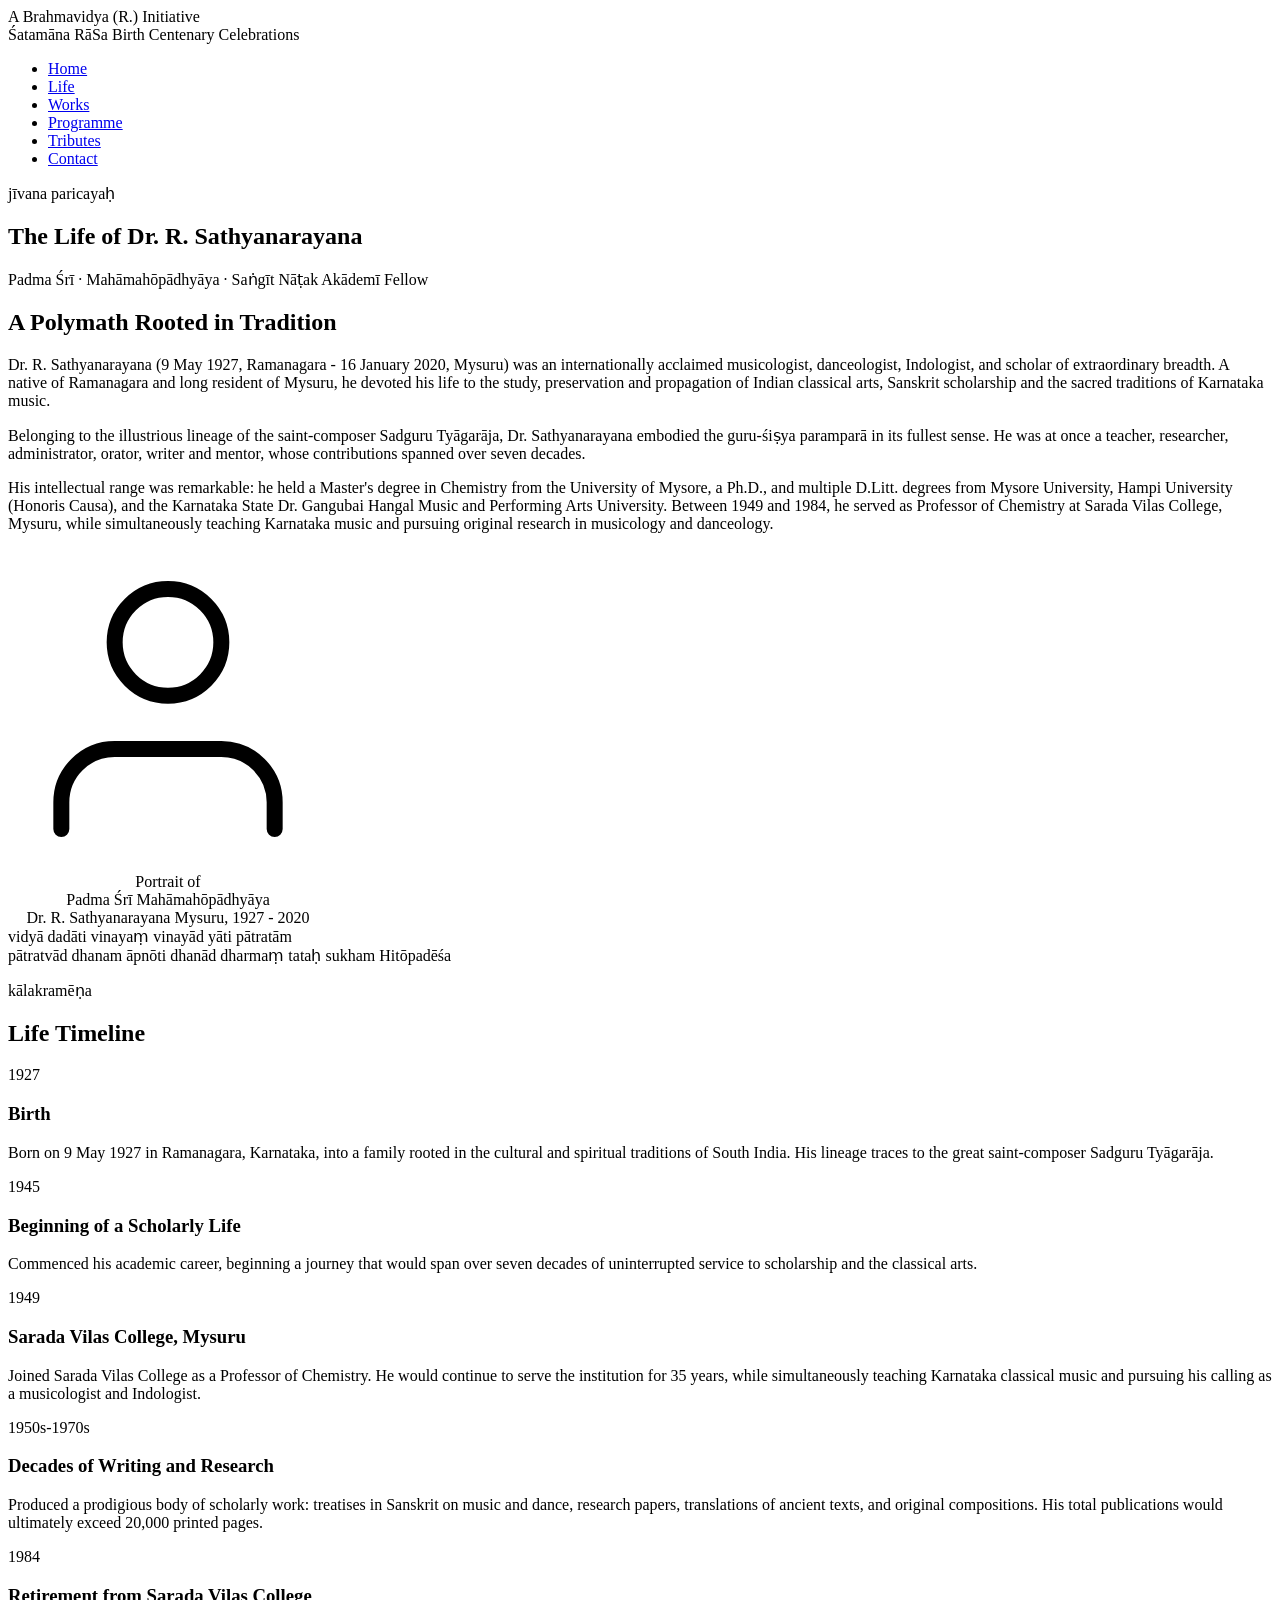
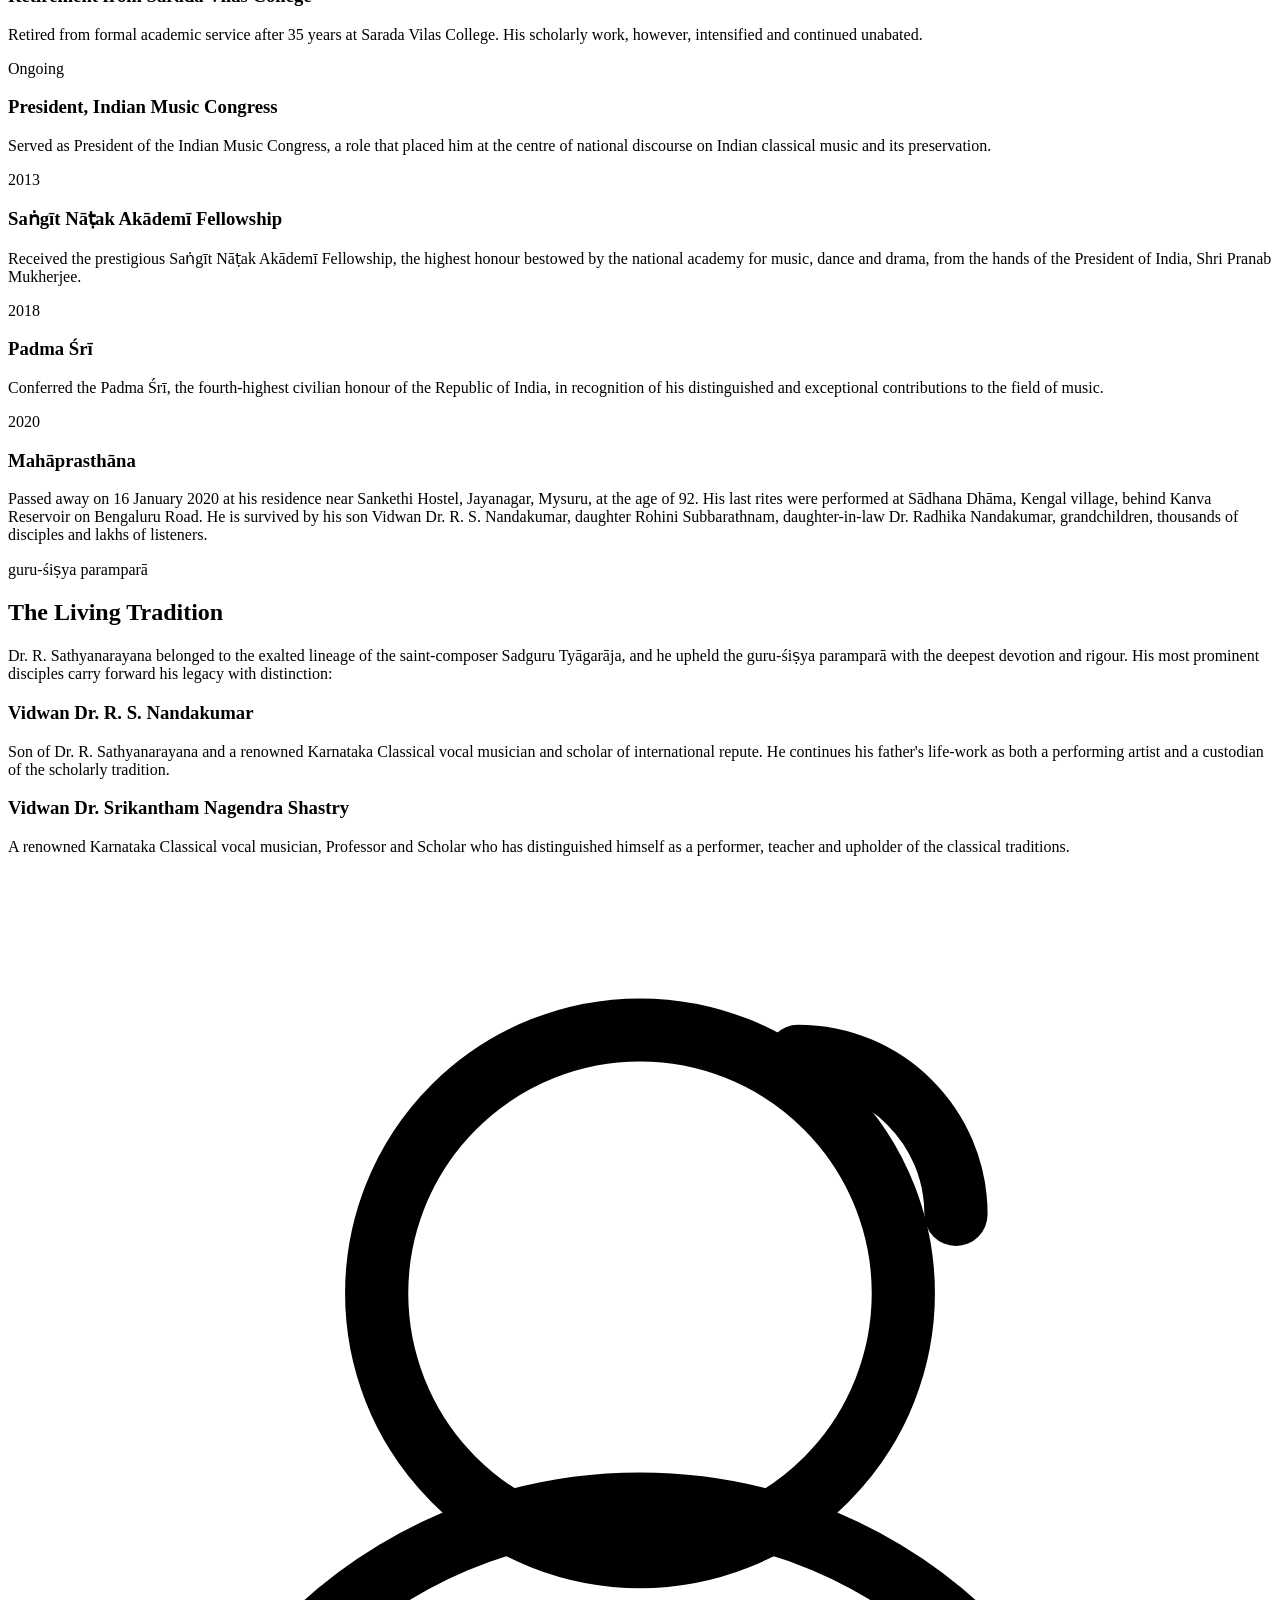
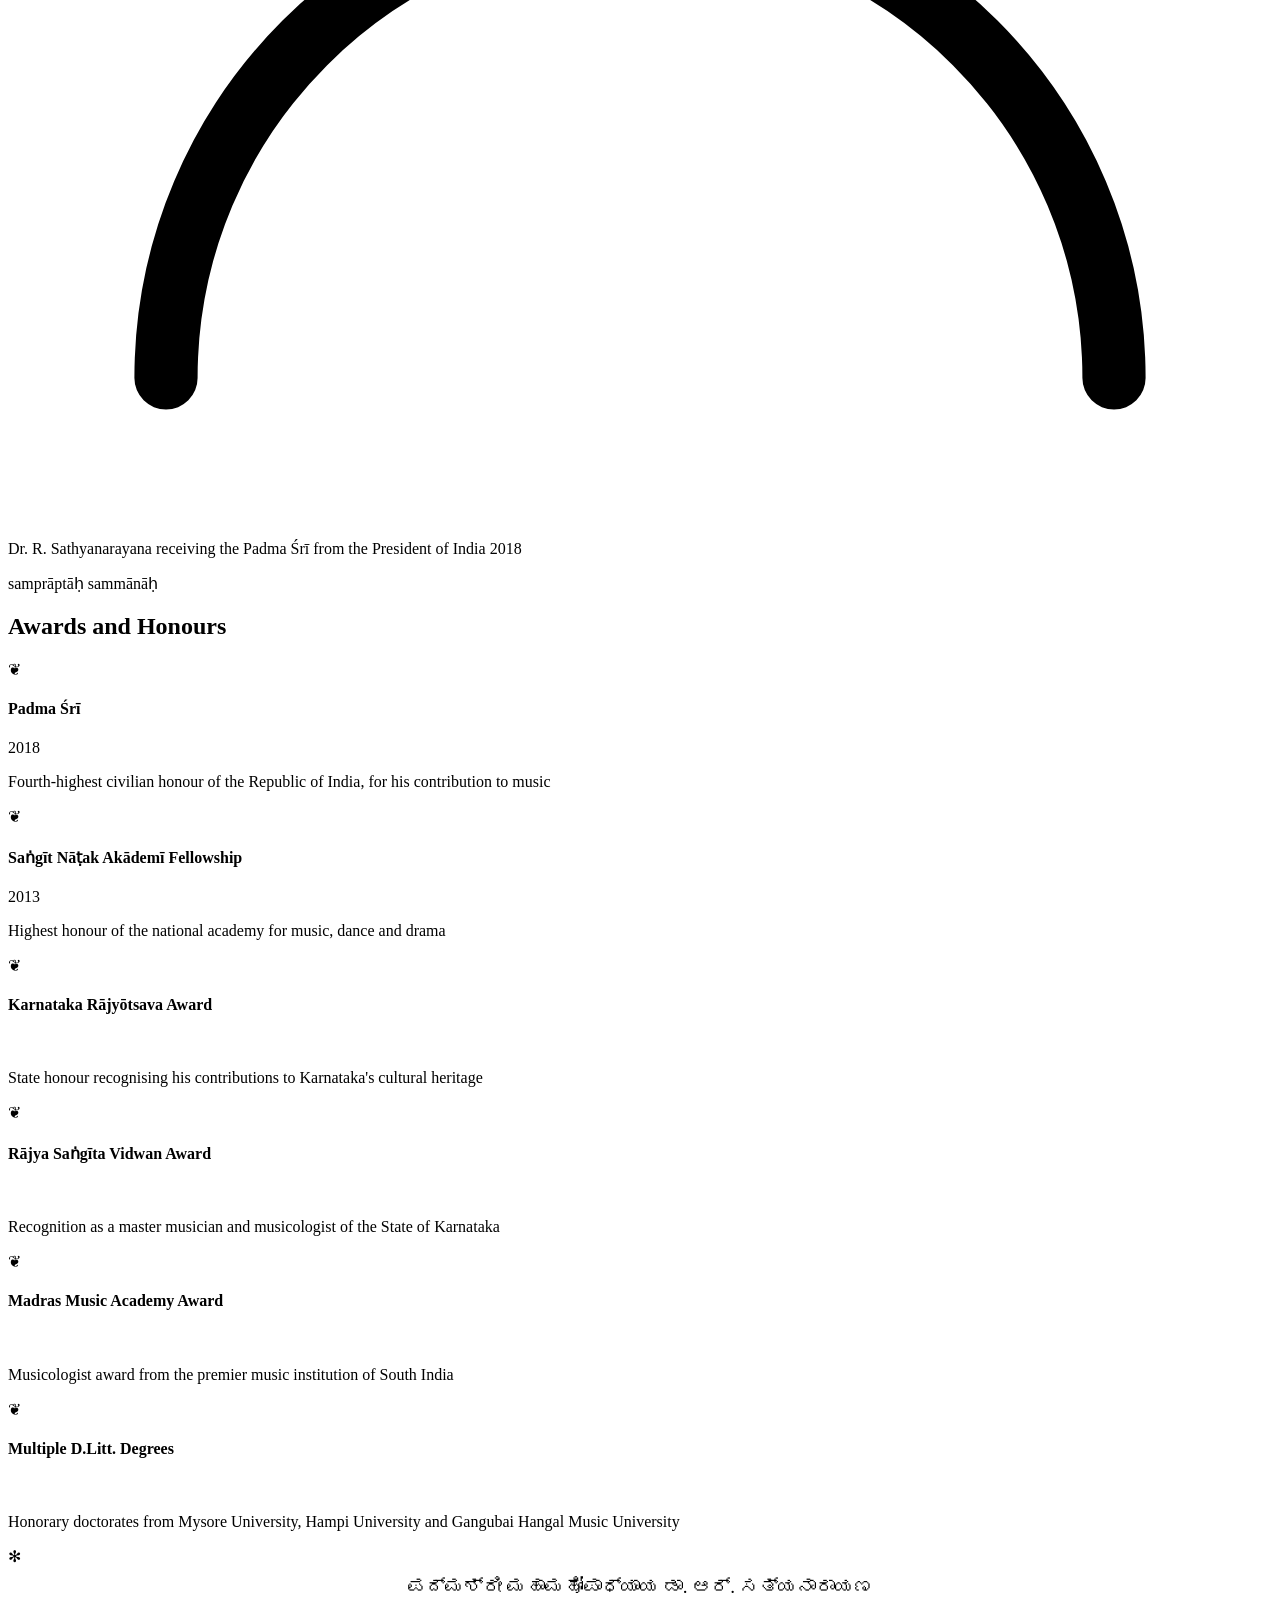
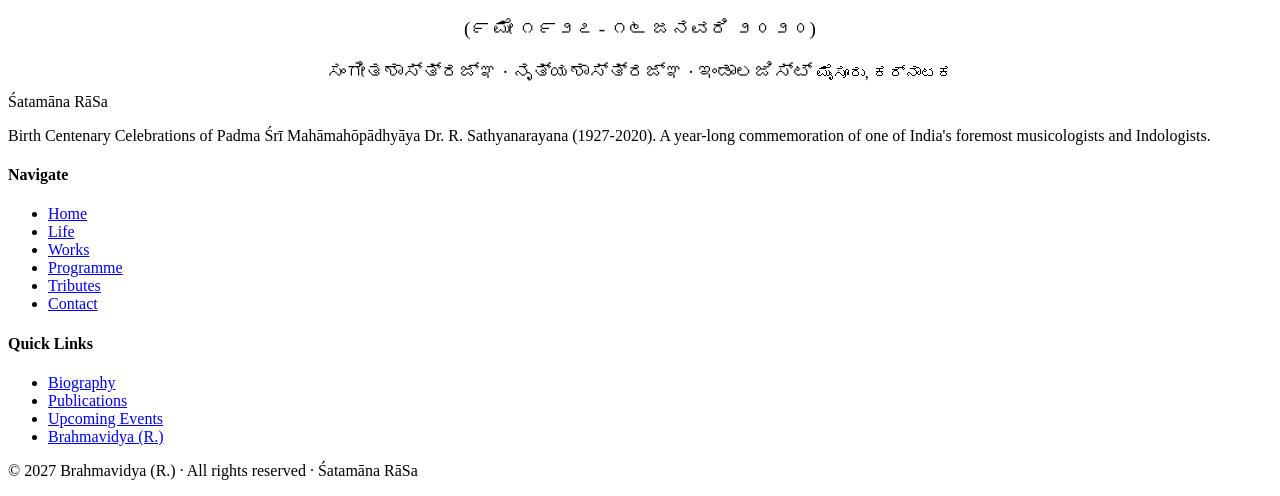
==== about.html @ c36ac57f "Add files via upload" ====
<!DOCTYPE html>
<html lang="en">
<head>
  <meta charset="UTF-8">
  <meta name="viewport" content="width=device-width, initial-scale=1.0">
  <title>Jīvana Paricaya | Life of Dr. R. Sathyanarayana | Śatamāna RāSa</title>
  <meta name="description" content="Biography of Padma Śrī Mahāmahōpādhyāya Dr. R. Sathyanarayana: musicologist, danceologist, Indologist and revered guru from Mysuru.">
  <link rel="stylesheet" href="css/style.css">
  <link rel="icon" href="data:image/svg+xml,<svg xmlns='http://www.w3.org/2000/svg' viewBox='0 0 100 100'><text y='.9em' font-size='90'>🪔</text></svg>">
</head>
<body>

  <!-- Top Bar -->
  <div class="top-bar">
    A Brahmavidya (R.) Initiative
  </div>

  <!-- Navigation -->
  <nav>
    <div class="nav-container">
      <div class="nav-logo">
        <span class="title">Śatamāna RāSa</span>
        <span class="subtitle">Birth Centenary Celebrations</span>
      </div>
      <div class="hamburger" id="hamburger" aria-label="Toggle menu" role="button" tabindex="0">
        <span></span>
        <span></span>
        <span></span>
      </div>
      <ul class="nav-links" id="navLinks">
        <li><a href="index.html">Home</a></li>
        <li><a href="about.html" class="active">Life</a></li>
        <li><a href="works.html">Works</a></li>
        <li><a href="events.html">Programme</a></li>
        <li><a href="tributes.html">Tributes</a></li>
        <li><a href="contact.html">Contact</a></li>
      </ul>
    </div>
  </nav>

  <main>
    <!-- Page Hero -->
    <section class="page-hero">
      <p class="sanskrit-title">jīvana paricayaḥ</p>
      <h1>The Life of Dr. R. Sathyanarayana</h1>
      <p class="page-subtitle">
        Padma Śrī &middot; Mahāmahōpādhyāya &middot; Saṅgīt Nāṭak Akādemī Fellow
      </p>
    </section>

    <!-- Bio Introduction -->
    <section class="container-narrow">
      <div class="intro-grid" style="align-items: start;">
        <div class="reveal">
          <h2>A Polymath Rooted in Tradition</h2>
          <p>
            Dr. R. Sathyanarayana (9 May 1927, Ramanagara - 16 January 2020, Mysuru)
            was an internationally acclaimed musicologist, danceologist, Indologist,
            and scholar of extraordinary breadth. A native of Ramanagara and long
            resident of Mysuru, he devoted his life to the study, preservation and
            propagation of Indian classical arts, Sanskrit scholarship and the
            sacred traditions of Karnataka music.
          </p>
          <p>
            Belonging to the illustrious lineage of the saint-composer Sadguru
            Tyāgarāja, Dr. Sathyanarayana embodied the guru-śiṣya paramparā
            in its fullest sense. He was at once a teacher, researcher,
            administrator, orator, writer and mentor, whose contributions spanned
            over seven decades.
          </p>
          <p>
            His intellectual range was remarkable: he held a Master's degree in
            Chemistry from the University of Mysore, a Ph.D., and multiple D.Litt.
            degrees from Mysore University, Hampi University (Honoris Causa), and
            the Karnataka State Dr. Gangubai Hangal Music and Performing Arts
            University. Between 1949 and 1984, he served as Professor of Chemistry
            at Sarada Vilas College, Mysuru, while simultaneously teaching Karnataka
            music and pursuing original research in musicology and danceology.
          </p>
        </div>
        <div class="reveal" style="text-align: center;">
          <div class="img-placeholder img-placeholder--portrait" style="max-width: 320px;">
            <svg viewBox="0 0 24 24" fill="none" stroke="currentColor" stroke-width="1.2" stroke-linecap="round" stroke-linejoin="round" style="color: var(--color-ochre);">
              <path d="M20 21v-2a4 4 0 0 0-4-4H8a4 4 0 0 0-4 4v2"/>
              <circle cx="12" cy="7" r="4"/>
            </svg>
            <span class="ph-label">Portrait of<br>Padma Śrī Mahāmahōpādhyāya<br>Dr. R. Sathyanarayana</span>
            <span class="ph-sub">Mysuru, 1927 - 2020</span>
          </div>
        </div>
      </div>
    </section>

    <!-- Shloka -->
    <div class="container-narrow">
      <div class="shloka-box reveal">
        vidyā dadāti vinayaṃ vinayād yāti pātratām<br>
        pātratvād dhanam āpnōti dhanād dharmaṃ tataḥ sukham
        <span class="attribution">Hitōpadēśa</span>
      </div>
    </div>

    <!-- Timeline -->
    <section class="container-narrow">
      <div class="section-header reveal">
        <p class="section-sanskrit">kālakramēṇa</p>
        <h2>Life Timeline</h2>
      </div>

      <div class="timeline">
        <div class="timeline-item reveal">
          <div class="year">1927</div>
          <h3>Birth</h3>
          <p>
            Born on 9 May 1927 in Ramanagara, Karnataka, into a family rooted in
            the cultural and spiritual traditions of South India. His lineage traces
            to the great saint-composer Sadguru Tyāgarāja.
          </p>
        </div>

        <div class="timeline-item reveal">
          <div class="year">1945</div>
          <h3>Beginning of a Scholarly Life</h3>
          <p>
            Commenced his academic career, beginning a journey that would span
            over seven decades of uninterrupted service to scholarship and the
            classical arts.
          </p>
        </div>

        <div class="timeline-item reveal">
          <div class="year">1949</div>
          <h3>Sarada Vilas College, Mysuru</h3>
          <p>
            Joined Sarada Vilas College as a Professor of Chemistry. He would
            continue to serve the institution for 35 years, while simultaneously
            teaching Karnataka classical music and pursuing his calling as a
            musicologist and Indologist.
          </p>
        </div>

        <div class="timeline-item reveal">
          <div class="year">1950s-1970s</div>
          <h3>Decades of Writing and Research</h3>
          <p>
            Produced a prodigious body of scholarly work: treatises in Sanskrit
            on music and dance, research papers, translations of ancient texts,
            and original compositions. His total publications would ultimately
            exceed 20,000 printed pages.
          </p>
        </div>

        <div class="timeline-item reveal">
          <div class="year">1984</div>
          <h3>Retirement from Sarada Vilas College</h3>
          <p>
            Retired from formal academic service after 35 years at Sarada Vilas
            College. His scholarly work, however, intensified and continued
            unabated.
          </p>
        </div>

        <div class="timeline-item reveal">
          <div class="year">Ongoing</div>
          <h3>President, Indian Music Congress</h3>
          <p>
            Served as President of the Indian Music Congress, a role that placed
            him at the centre of national discourse on Indian classical music and
            its preservation.
          </p>
        </div>

        <div class="timeline-item reveal">
          <div class="year">2013</div>
          <h3>Saṅgīt Nāṭak Akādemī Fellowship</h3>
          <p>
            Received the prestigious Saṅgīt Nāṭak Akādemī Fellowship, the highest
            honour bestowed by the national academy for music, dance and drama,
            from the hands of the President of India, Shri Pranab Mukherjee.
          </p>
        </div>

        <div class="timeline-item reveal">
          <div class="year">2018</div>
          <h3>Padma Śrī</h3>
          <p>
            Conferred the Padma Śrī, the fourth-highest civilian honour of the
            Republic of India, in recognition of his distinguished and exceptional
            contributions to the field of music.
          </p>
        </div>

        <div class="timeline-item reveal">
          <div class="year">2020</div>
          <h3>Mahāprasthāna</h3>
          <p>
            Passed away on 16 January 2020 at his residence near Sankethi Hostel,
            Jayanagar, Mysuru, at the age of 92. His last rites were performed at
            Sādhana Dhāma, Kengal village, behind Kanva Reservoir on Bengaluru Road.
            He is survived by his son Vidwan Dr. R. S. Nandakumar, daughter
            Rohini Subbarathnam, daughter-in-law Dr. Radhika Nandakumar, grandchildren,
            thousands of disciples and lakhs of listeners.
          </p>
        </div>
      </div>
    </section>

    <!-- Lineage & Guru-Shishya -->
    <section class="intro-section">
      <div class="container-narrow">
        <div class="section-header reveal">
          <p class="section-sanskrit">guru-śiṣya paramparā</p>
          <h2>The Living Tradition</h2>
        </div>
        <div class="reveal">
          <p>
            Dr. R. Sathyanarayana belonged to the exalted lineage of the
            saint-composer Sadguru Tyāgarāja, and he upheld the guru-śiṣya
            paramparā with the deepest devotion and rigour. His most prominent
            disciples carry forward his legacy with distinction:
          </p>
          <div class="info-columns" style="margin-top: var(--space-lg);">
            <div class="info-box">
              <h3>Vidwan Dr. R. S. Nandakumar</h3>
              <p style="text-align: left;">
                Son of Dr. R. Sathyanarayana and a renowned Karnataka Classical
                vocal musician and scholar of international repute. He continues
                his father's life-work as both a performing artist and a custodian
                of the scholarly tradition.
              </p>
            </div>
            <div class="info-box">
              <h3>Vidwan Dr. Srikantham Nagendra Shastry</h3>
              <p style="text-align: left;">
                A renowned Karnataka Classical vocal musician, Professor and Scholar
                who has distinguished himself as a performer, teacher and upholder
                of the classical traditions.
              </p>
            </div>
          </div>
        </div>
      </div>
    </section>

    <!-- Awards & Honours -->
    <section class="container">
      <div class="reveal" style="margin-bottom: var(--space-xl);">
        <div class="img-placeholder img-placeholder--wide">
          <svg viewBox="0 0 24 24" fill="none" stroke="currentColor" stroke-width="1.2" stroke-linecap="round" stroke-linejoin="round" style="color: var(--color-ochre);">
            <circle cx="12" cy="8" r="5"/>
            <path d="M3 21c0-4.97 4.03-9 9-9s9 4.03 9 9"/>
            <path d="M15 3.5c1.66 0 3 1.34 3 3"/>
          </svg>
          <span class="ph-label">Dr. R. Sathyanarayana receiving the Padma Śrī from the President of India</span>
          <span class="ph-sub">2018</span>
        </div>
      </div>
      <div class="section-header reveal">
        <p class="section-sanskrit">samprāptāḥ sammānāḥ</p>
        <h2>Awards and Honours</h2>
      </div>
      <div class="awards-grid">
        <div class="award-card reveal">
          <div class="award-icon">&#10086;</div>
          <h4>Padma Śrī</h4>
          <div class="award-year">2018</div>
          <p>Fourth-highest civilian honour of the Republic of India, for his contribution to music</p>
        </div>
        <div class="award-card reveal">
          <div class="award-icon">&#10086;</div>
          <h4>Saṅgīt Nāṭak Akādemī Fellowship</h4>
          <div class="award-year">2013</div>
          <p>Highest honour of the national academy for music, dance and drama</p>
        </div>
        <div class="award-card reveal">
          <div class="award-icon">&#10086;</div>
          <h4>Karnataka Rājyōtsava Award</h4>
          <div class="award-year">&nbsp;</div>
          <p>State honour recognising his contributions to Karnataka's cultural heritage</p>
        </div>
        <div class="award-card reveal">
          <div class="award-icon">&#10086;</div>
          <h4>Rājya Saṅgīta Vidwan Award</h4>
          <div class="award-year">&nbsp;</div>
          <p>Recognition as a master musician and musicologist of the State of Karnataka</p>
        </div>
        <div class="award-card reveal">
          <div class="award-icon">&#10086;</div>
          <h4>Madras Music Academy Award</h4>
          <div class="award-year">&nbsp;</div>
          <p>Musicologist award from the premier music institution of South India</p>
        </div>
        <div class="award-card reveal">
          <div class="award-icon">&#10086;</div>
          <h4>Multiple D.Litt. Degrees</h4>
          <div class="award-year">&nbsp;</div>
          <p>Honorary doctorates from Mysore University, Hampi University and Gangubai Hangal Music University</p>
        </div>
      </div>
    </section>

    <!-- Kannada Section -->
    <section class="container-narrow">
      <div class="ornament-line"><span>&#10043;</span></div>
      <div class="shloka-box reveal" style="text-align: center;">
        <span class="kannada" style="font-size: 1.2rem; line-height: 2.2;">
          ಪದ್ಮಶ್ರೀ ಮಹಾಮಹೋಪಾಧ್ಯಾಯ ಡಾ. ಆರ್. ಸತ್ಯನಾರಾಯಣ<br>
          (೯ ಮೇ ೧೯೨೭ - ೧೬ ಜನವರಿ ೨೦೨೦)<br>
          ಸಂಗೀತಶಾಸ್ತ್ರಜ್ಞ &middot; ನೃತ್ಯಶಾಸ್ತ್ರಜ್ಞ &middot; ಇಂಡಾಲಜಿಸ್ಟ್
        </span>
        <span class="attribution">
          <span class="kannada">ಮೈಸೂರು, ಕರ್ನಾಟಕ</span>
        </span>
      </div>
    </section>
  </main>

  <!-- Footer -->
  <footer>
    <div class="footer-top">
      <div class="footer-about">
        <div class="footer-logo">Śatamāna RāSa</div>
        <p>
          Birth Centenary Celebrations of Padma Śrī Mahāmahōpādhyāya
          Dr. R. Sathyanarayana (1927-2020). A year-long commemoration of one
          of India's foremost musicologists and Indologists.
        </p>
      </div>
      <div class="footer-nav">
        <h4>Navigate</h4>
        <ul>
          <li><a href="index.html">Home</a></li>
          <li><a href="about.html">Life</a></li>
          <li><a href="works.html">Works</a></li>
          <li><a href="events.html">Programme</a></li>
          <li><a href="tributes.html">Tributes</a></li>
          <li><a href="contact.html">Contact</a></li>
        </ul>
      </div>
      <div class="footer-links">
        <h4>Quick Links</h4>
        <ul>
          <li><a href="about.html">Biography</a></li>
          <li><a href="works.html#publications">Publications</a></li>
          <li><a href="events.html">Upcoming Events</a></li>
          <li><a href="contact.html">Brahmavidya (R.)</a></li>
        </ul>
      </div>
    </div>
    <div class="footer-bottom">
      <p>&copy; 2027 Brahmavidya (R.) &middot; All rights reserved &middot; Śatamāna RāSa</p>
    </div>
  </footer>

  <script src="js/main.js"></script>
</body>
</html>
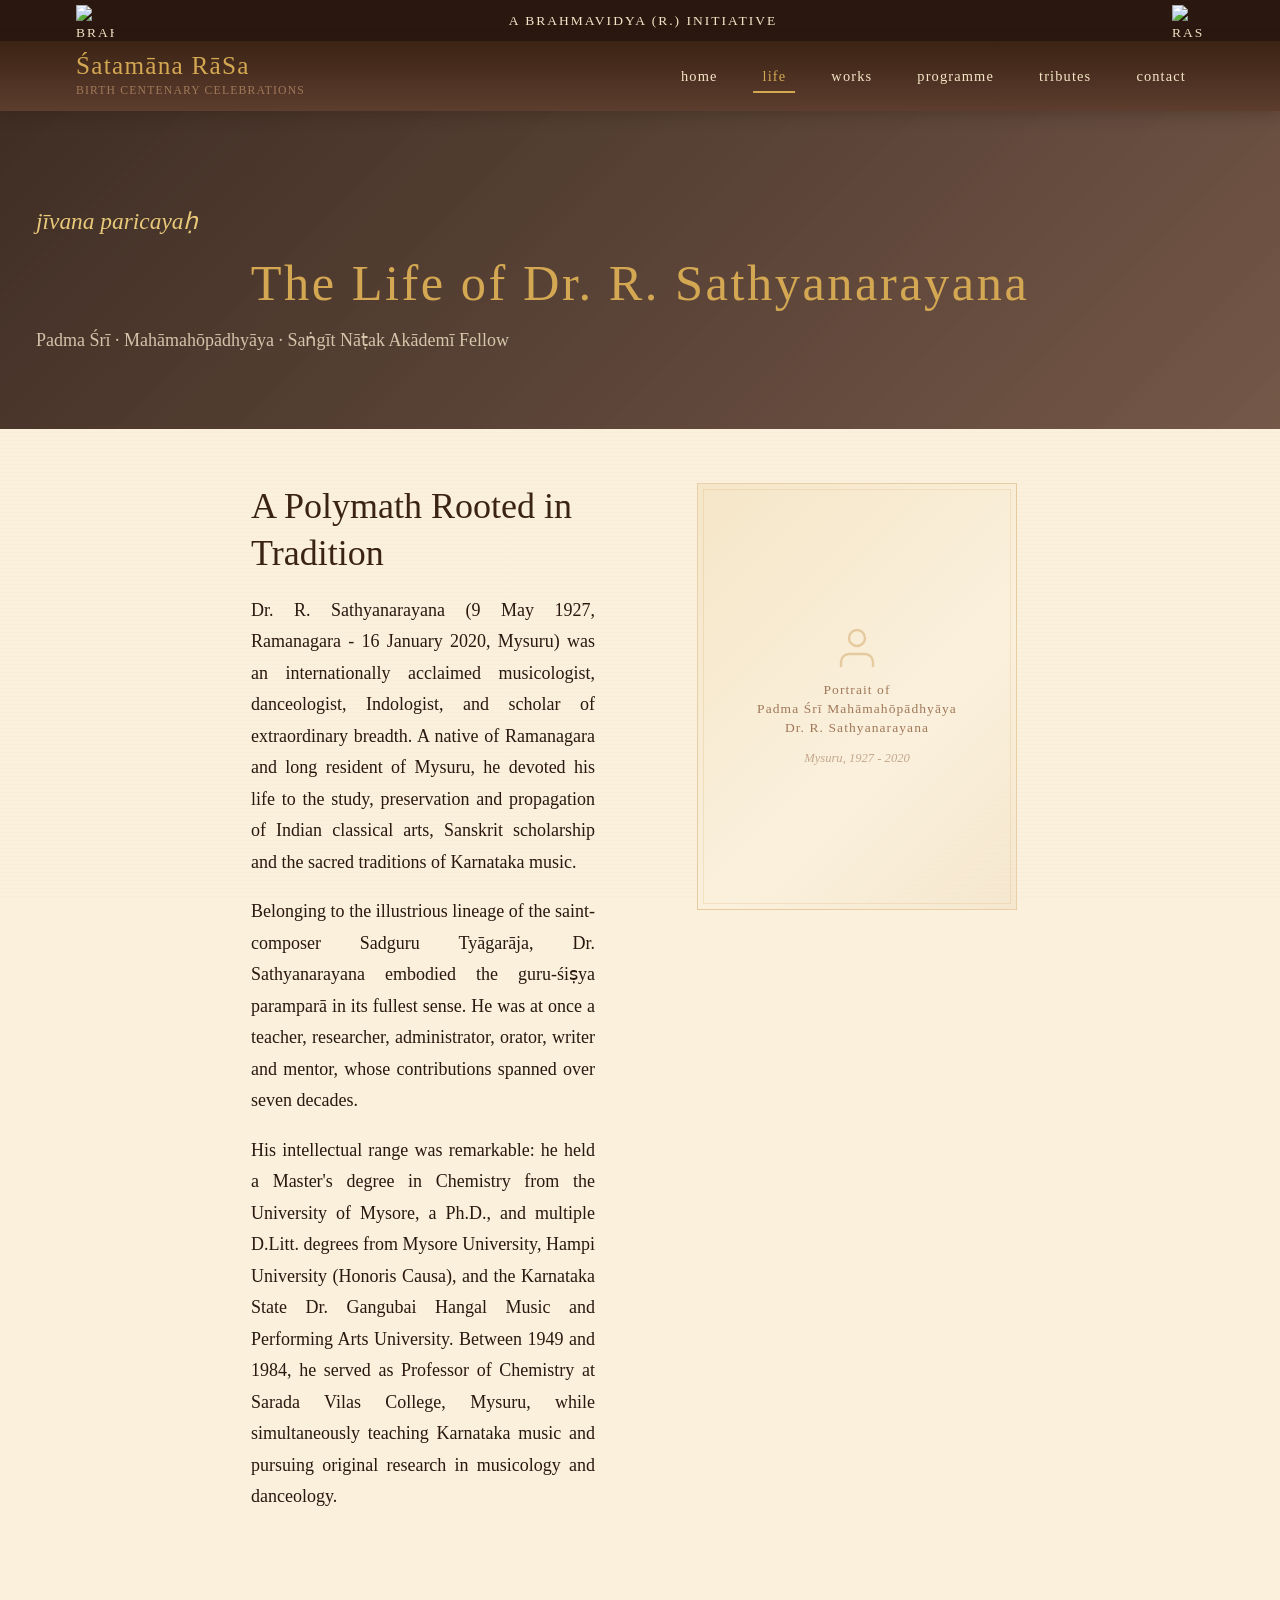
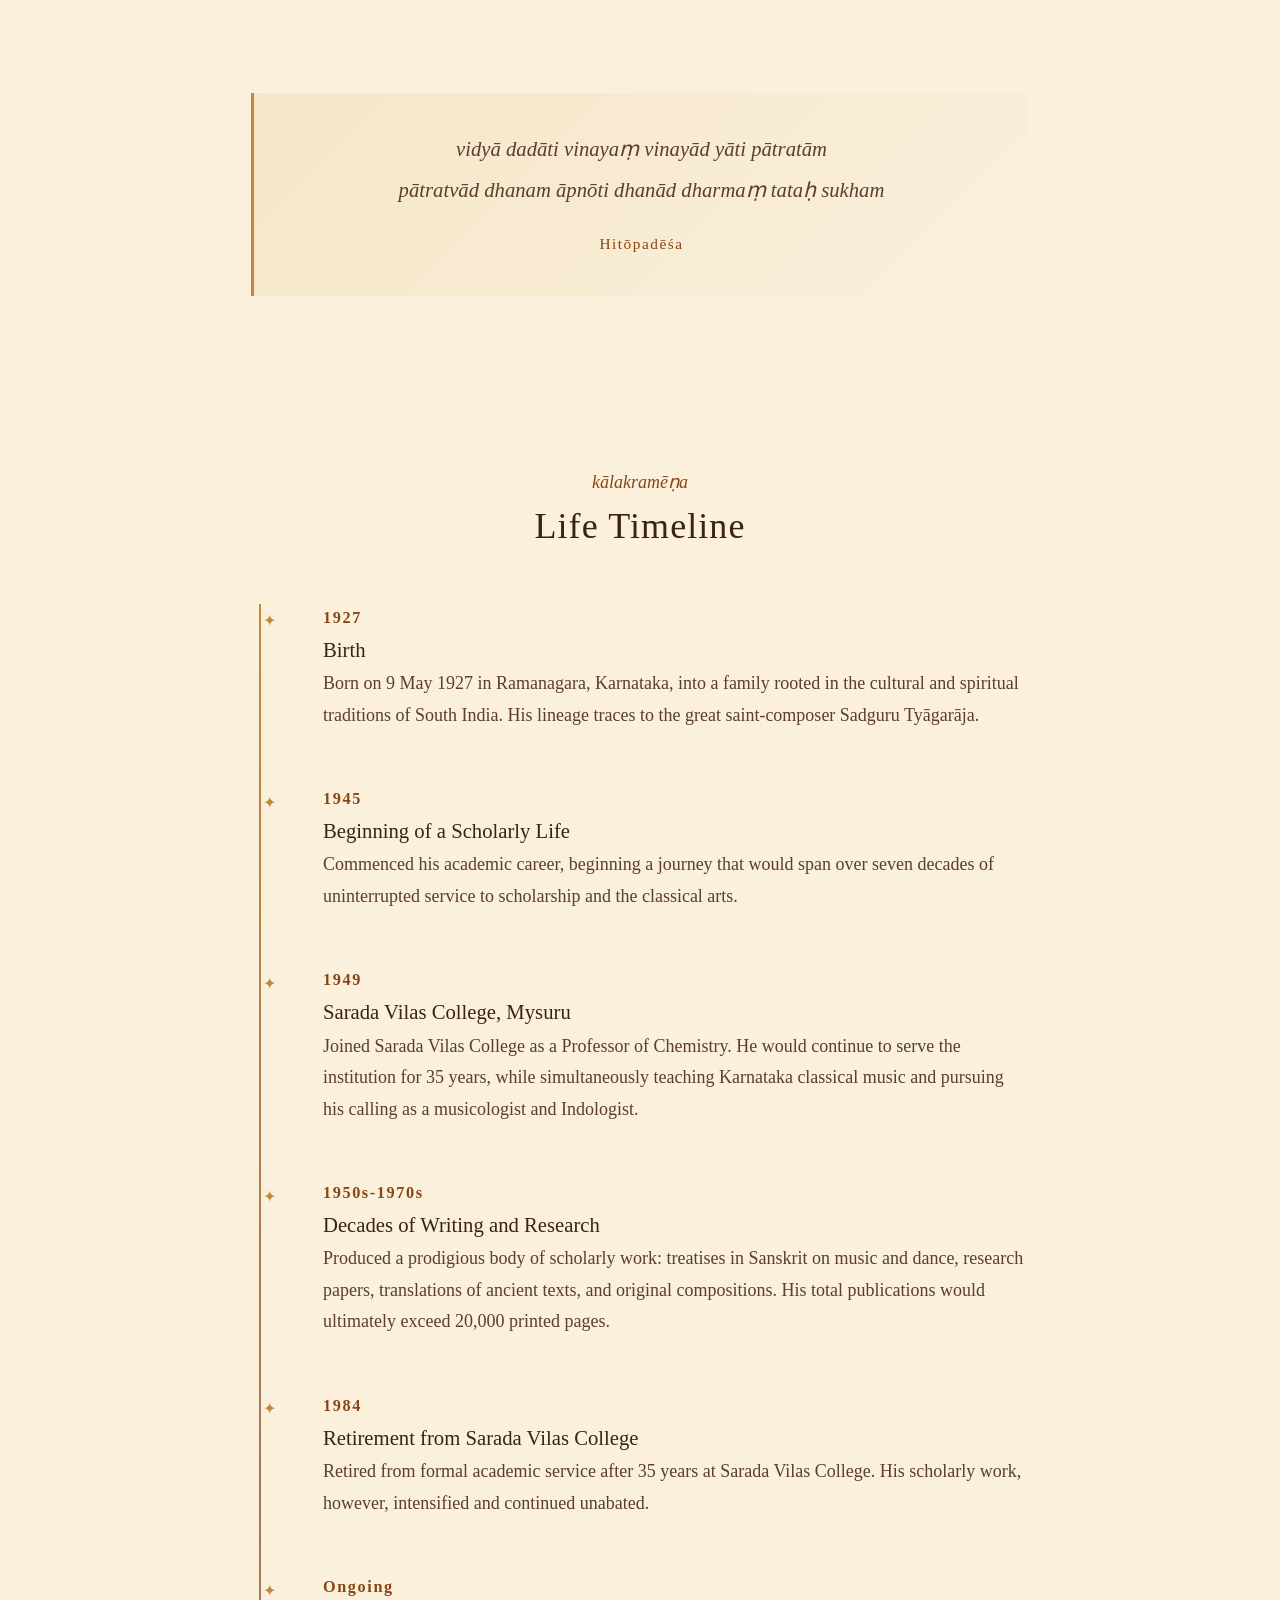
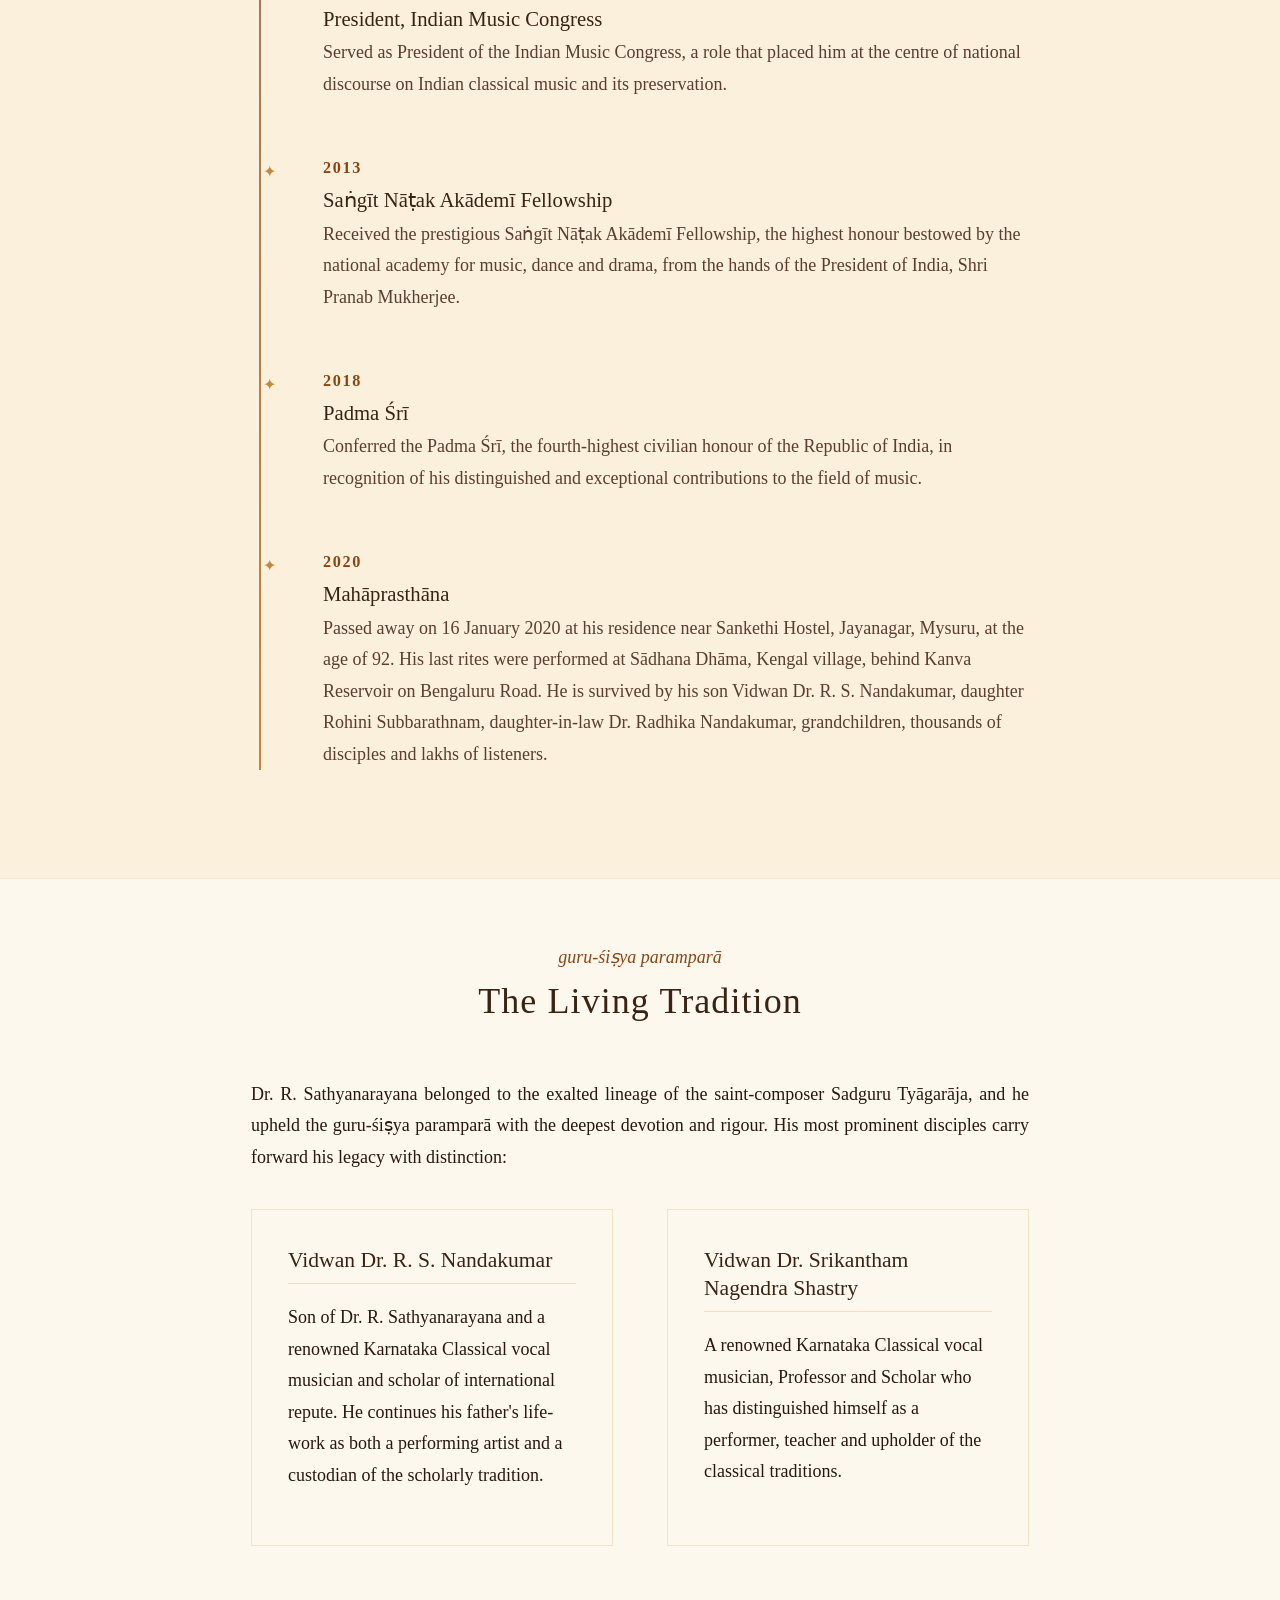
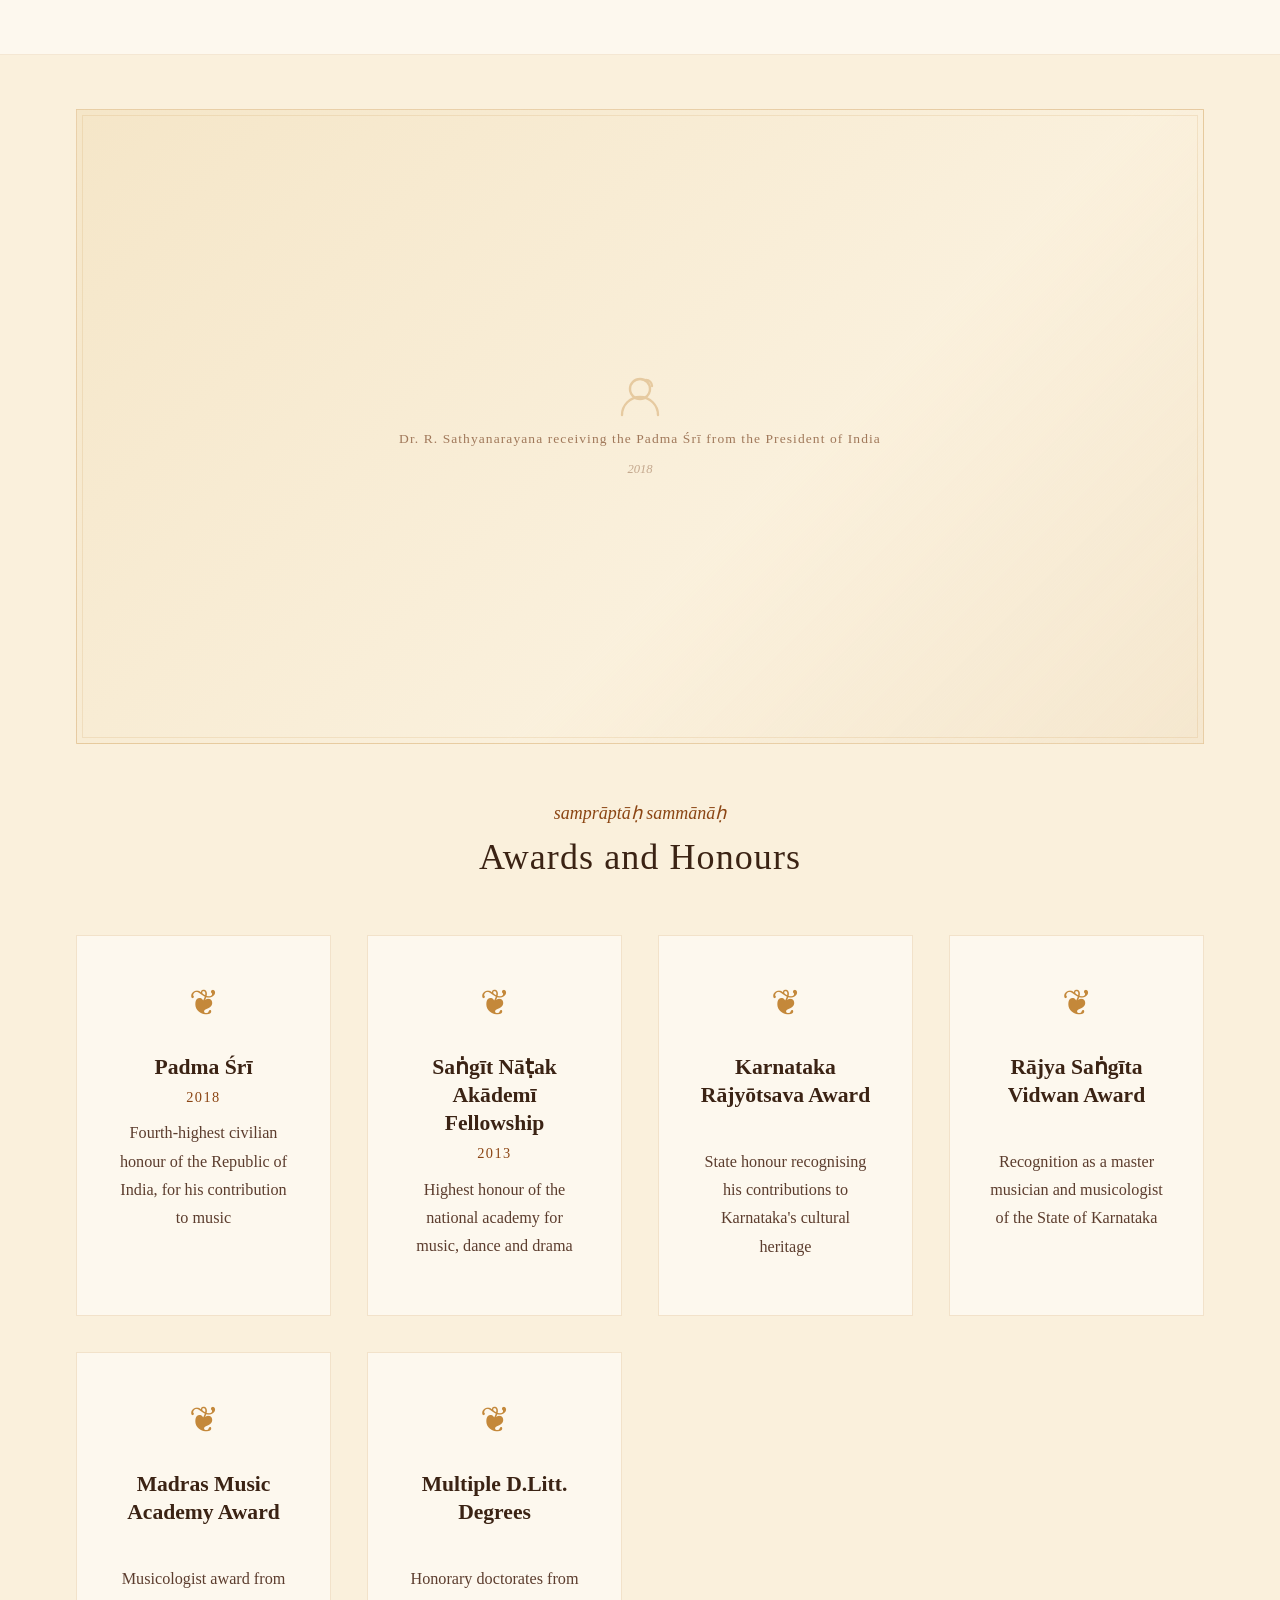
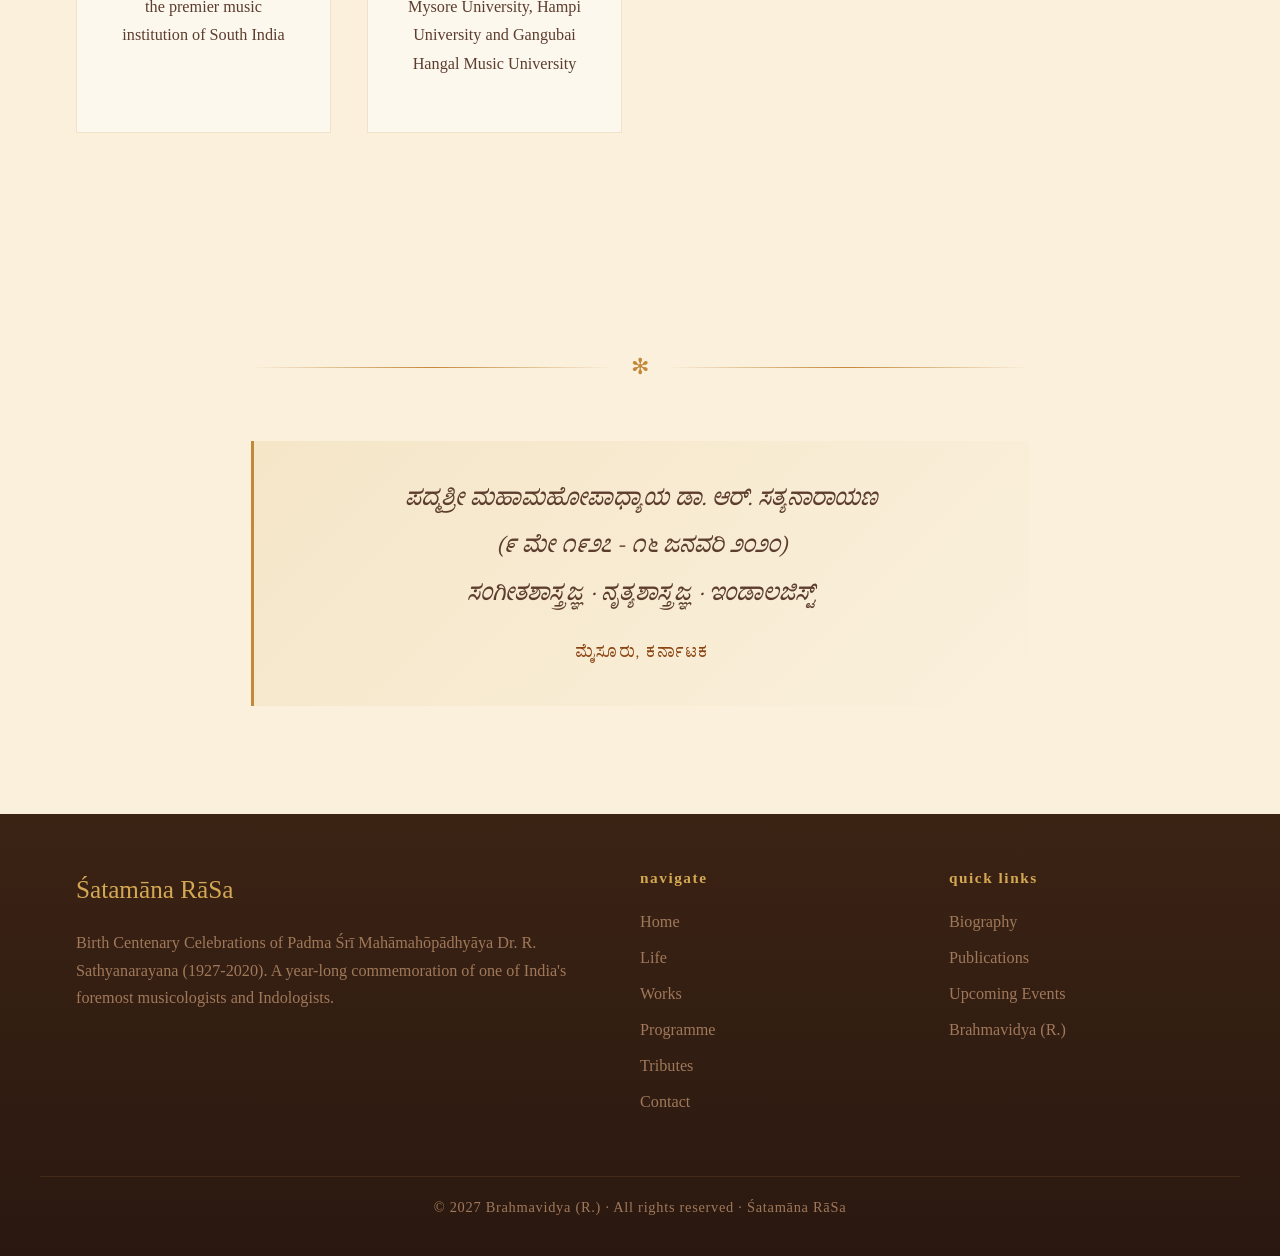
==== commit 6bc50c5e: "Add BV Water and Rasa 100 logos to header Co-authored-by: indragopa <263129307+indragopa@users.norep" ====
--- a/about.html
+++ b/about.html
@@ -5,14 +5,18 @@
   <meta name="viewport" content="width=device-width, initial-scale=1.0">
   <title>Jīvana Paricaya | Life of Dr. R. Sathyanarayana | Śatamāna RāSa</title>
   <meta name="description" content="Biography of Padma Śrī Mahāmahōpādhyāya Dr. R. Sathyanarayana: musicologist, danceologist, Indologist and revered guru from Mysuru.">
-  <link rel="stylesheet" href="css/style.css">
+  <link rel="stylesheet" href="style.css">
   <link rel="icon" href="data:image/svg+xml,<svg xmlns='http://www.w3.org/2000/svg' viewBox='0 0 100 100'><text y='.9em' font-size='90'>🪔</text></svg>">
 </head>
 <body>
 
   <!-- Top Bar -->
-  <div class="top-bar">
-    A Brahmavidya (R.) Initiative
+  <div class="top-bar-wrapper">
+    <div class="top-bar">
+      <img src="bv water.png" alt="Brahmavidya Logo" class="top-bar-logo" width="38" height="32">
+      <span class="top-bar-text">A Brahmavidya (R.) Initiative</span>
+      <img src="rasa 100 logo.png" alt="Rasa 100 Logo" class="top-bar-logo" width="32" height="32">
+    </div>
   </div>
 
   <!-- Navigation -->
@@ -352,6 +356,7 @@
     </div>
   </footer>
 
-  <script src="js/main.js"></script>
+  <script src="main.js"></script>
 </body>
 </html>
+
--- a/style.css
+++ b/style.css
@@ -0,0 +1,1528 @@
+/* ============================================
+   Śatamāna RāSa - Birth Centenary Celebrations
+   Gurukula-Themed Stylesheet
+   ============================================ */
+
+/* --- Kannada Font (BelurKannada) --- */
+@font-face {
+  font-family: 'BelurKannada';
+  src: url('BelurKannada-Light.ttf') format('truetype');
+  font-weight: 300;
+  font-style: normal;
+  font-display: swap;
+}
+
+@font-face {
+  font-family: 'BelurKannada';
+  src: url('BelurKannada-Regular.ttf') format('truetype');
+  font-weight: 400;
+  font-style: normal;
+  font-display: swap;
+}
+
+@font-face {
+  font-family: 'BelurKannada';
+  src: url('BelurKannada-Medium.ttf') format('truetype');
+  font-weight: 500;
+  font-style: normal;
+  font-display: swap;
+}
+
+@font-face {
+  font-family: 'BelurKannada';
+  src: url('BelurKannada-Semibold.ttf') format('truetype');
+  font-weight: 600;
+  font-style: normal;
+  font-display: swap;
+}
+
+@font-face {
+  font-family: 'BelurKannada';
+  src: url('BelurKannada-Bold.ttf') format('truetype');
+  font-weight: 700;
+  font-style: normal;
+  font-display: swap;
+}
+
+/* --- Benne Kannada (display) --- */
+@font-face {
+  font-family: 'Benne';
+  src: url('Benne-Regular.ttf') format('truetype');
+  font-weight: 400;
+  font-style: normal;
+  font-display: swap;
+}
+
+/* --- Google Fonts Import --- */
+@import url('https://fonts.googleapis.com/css2?family=EB+Garamond:ital,wght@0,400;0,500;0,600;0,700;1,400;1,500&family=Alegreya:ital,wght@0,400;0,500;0,600;0,700;1,400;1,500&family=Alegreya+SC:wght@400;500;700&display=swap');
+
+/* --- CSS Custom Properties --- */
+:root {
+  /* Earthy Root Colour Palette */
+  --color-deep-earth: #2A1810;
+  --color-dark-bark: #3B2314;
+  --color-warm-brown: #5C3D2E;
+  --color-sienna: #8B4513;
+  --color-ochre: #C4883A;
+  --color-gold: #D4A853;
+  --color-light-gold: #E8C97A;
+  --color-cream: #F5E6C8;
+  --color-parchment: #FAF0DC;
+  --color-light-parchment: #FDF8EE;
+  --color-forest: #2D5016;
+  --color-sage: #6B7F4A;
+  --color-burgundy: #6B1D1D;
+  --color-deep-red: #8B2500;
+  --color-terracotta: #C06030;
+  --color-muted-clay: #A0785A;
+
+  /* Typography */
+  --font-heading: 'EB Garamond', 'Alegreya', Georgia, serif;
+  --font-body: 'EB Garamond', 'Alegreya', Georgia, serif;
+  --font-accent: 'Alegreya', 'EB Garamond', Georgia, serif;
+  --font-smallcaps: 'Alegreya SC', 'EB Garamond', Georgia, serif;
+  --font-kannada: 'BelurKannada', 'Benne', 'Noto Sans Kannada', sans-serif;
+
+  /* Spacing */
+  --space-xs: 0.25rem;
+  --space-sm: 0.5rem;
+  --space-md: 1rem;
+  --space-lg: 2rem;
+  --space-xl: 3rem;
+  --space-2xl: 5rem;
+
+  /* Layout */
+  --max-width: 1200px;
+  --nav-height: 70px;
+}
+
+/* --- Reset & Base --- */
+*,
+*::before,
+*::after {
+  margin: 0;
+  padding: 0;
+  box-sizing: border-box;
+}
+
+html {
+  font-size: 18px;
+  scroll-behavior: smooth;
+  scrollbar-color: var(--color-ochre) var(--color-parchment);
+}
+
+body {
+  font-family: var(--font-body);
+  color: var(--color-deep-earth);
+  background-color: var(--color-parchment);
+  line-height: 1.75;
+  min-height: 100vh;
+  display: flex;
+  flex-direction: column;
+  overflow-x: hidden;
+}
+
+/* Parchment texture overlay */
+body::before {
+  content: '';
+  position: fixed;
+  top: 0;
+  left: 0;
+  width: 100%;
+  height: 100%;
+  pointer-events: none;
+  z-index: 0;
+  background:
+    repeating-linear-gradient(
+      0deg,
+      transparent,
+      transparent 3px,
+      rgba(139, 69, 19, 0.01) 3px,
+      rgba(139, 69, 19, 0.01) 4px
+    );
+}
+
+/* --- Typography --- */
+h1, h2, h3, h4, h5, h6 {
+  font-family: var(--font-heading);
+  font-weight: 500;
+  line-height: 1.3;
+  color: var(--color-dark-bark);
+}
+
+h1 {
+  font-size: 2.8rem;
+  font-weight: 300;
+  letter-spacing: 0.02em;
+}
+
+h2 {
+  font-size: 2rem;
+  font-weight: 400;
+  margin-bottom: var(--space-md);
+}
+
+h3 {
+  font-size: 1.5rem;
+  font-weight: 500;
+}
+
+h4 {
+  font-size: 1.2rem;
+  font-weight: 600;
+}
+
+p {
+  margin-bottom: var(--space-md);
+  text-align: justify;
+  hyphens: auto;
+}
+
+a {
+  color: var(--color-sienna);
+  text-decoration: none;
+  transition: color 0.3s ease;
+}
+
+a:hover {
+  color: var(--color-burgundy);
+}
+
+.kannada {
+  font-family: var(--font-kannada);
+}
+
+.sanskrit {
+  font-family: var(--font-heading);
+  font-style: italic;
+}
+
+.smallcaps {
+  font-family: var(--font-smallcaps);
+  letter-spacing: 0.05em;
+}
+
+/* --- Decorative Elements --- */
+.ornament {
+  text-align: center;
+  font-size: 1.5rem;
+  color: var(--color-ochre);
+  margin: var(--space-lg) 0;
+  letter-spacing: 0.5em;
+  user-select: none;
+}
+
+.ornament::before {
+  content: '⁂';
+}
+
+.ornament-line {
+  display: flex;
+  align-items: center;
+  margin: var(--space-xl) 0;
+  gap: var(--space-md);
+}
+
+.ornament-line::before,
+.ornament-line::after {
+  content: '';
+  flex: 1;
+  height: 1px;
+  background: linear-gradient(
+    to right,
+    transparent,
+    var(--color-ochre),
+    transparent
+  );
+}
+
+.ornament-line span {
+  color: var(--color-ochre);
+  font-size: 1.2rem;
+  flex-shrink: 0;
+}
+
+.leaf-border {
+  border-top: 2px solid var(--color-ochre);
+  border-bottom: 2px solid var(--color-ochre);
+  padding: var(--space-xs) 0;
+  position: relative;
+}
+
+.leaf-border::before,
+.leaf-border::after {
+  content: '✦';
+  position: absolute;
+  color: var(--color-ochre);
+  font-size: 0.8rem;
+}
+
+.leaf-border::before {
+  top: -0.55rem;
+  left: 50%;
+  transform: translateX(-50%);
+}
+
+.leaf-border::after {
+  bottom: -0.55rem;
+  left: 50%;
+  transform: translateX(-50%);
+}
+
+/* --- Navigation --- */
+.top-bar {
+  background: var(--color-deep-earth);
+  color: var(--color-cream);
+  padding: var(--space-xs) var(--space-lg);
+  font-family: var(--font-accent);
+  font-size: 0.75rem;
+  letter-spacing: 0.15em;
+  text-transform: uppercase;
+  display: flex;
+  align-items: center;
+  justify-content: space-between;
+  max-width: var(--max-width);
+  margin: 0 auto;
+}
+
+.top-bar-wrapper {
+  background: var(--color-deep-earth);
+}
+
+.top-bar-logo {
+  height: 32px;
+  width: auto;
+  object-fit: contain;
+}
+
+.top-bar-text {
+  flex: 1;
+  text-align: center;
+}
+
+nav {
+  background: linear-gradient(
+    180deg,
+    var(--color-dark-bark) 0%,
+    var(--color-warm-brown) 100%
+  );
+  position: sticky;
+  top: 0;
+  z-index: 1000;
+  box-shadow: 0 3px 15px rgba(42, 24, 16, 0.3);
+}
+
+.nav-container {
+  max-width: var(--max-width);
+  margin: 0 auto;
+  display: flex;
+  align-items: center;
+  justify-content: space-between;
+  padding: 0 var(--space-lg);
+  height: var(--nav-height);
+}
+
+.nav-logo {
+  display: flex;
+  flex-direction: column;
+  align-items: flex-start;
+}
+
+.nav-logo .title {
+  font-family: var(--font-heading);
+  font-size: 1.4rem;
+  color: var(--color-gold);
+  font-weight: 400;
+  letter-spacing: 0.05em;
+  line-height: 1.2;
+}
+
+.nav-logo .subtitle {
+  font-family: var(--font-accent);
+  font-size: 0.65rem;
+  color: var(--color-muted-clay);
+  letter-spacing: 0.1em;
+  text-transform: uppercase;
+}
+
+.nav-links {
+  display: flex;
+  list-style: none;
+  gap: var(--space-sm);
+  align-items: center;
+}
+
+.nav-links a {
+  font-family: var(--font-smallcaps);
+  font-size: 0.8rem;
+  color: var(--color-cream);
+  padding: var(--space-sm) var(--space-md);
+  letter-spacing: 0.08em;
+  text-transform: lowercase;
+  position: relative;
+  transition: color 0.3s ease;
+}
+
+.nav-links a::after {
+  content: '';
+  position: absolute;
+  bottom: 0;
+  left: 50%;
+  width: 0;
+  height: 2px;
+  background: var(--color-gold);
+  transition: all 0.3s ease;
+  transform: translateX(-50%);
+}
+
+.nav-links a:hover,
+.nav-links a.active {
+  color: var(--color-gold);
+}
+
+.nav-links a:hover::after,
+.nav-links a.active::after {
+  width: 70%;
+}
+
+/* Hamburger Menu */
+.hamburger {
+  display: none;
+  flex-direction: column;
+  cursor: pointer;
+  gap: 5px;
+  padding: var(--space-sm);
+}
+
+.hamburger span {
+  width: 25px;
+  height: 2px;
+  background: var(--color-gold);
+  transition: all 0.3s ease;
+}
+
+.hamburger.active span:nth-child(1) {
+  transform: rotate(45deg) translate(5px, 5px);
+}
+
+.hamburger.active span:nth-child(2) {
+  opacity: 0;
+}
+
+.hamburger.active span:nth-child(3) {
+  transform: rotate(-45deg) translate(5px, -5px);
+}
+
+/* --- Hero Section --- */
+.hero {
+  background:
+    linear-gradient(
+      135deg,
+      rgba(42, 24, 16, 0.85) 0%,
+      rgba(59, 35, 20, 0.8) 40%,
+      rgba(92, 61, 46, 0.75) 100%
+    );
+  color: var(--color-cream);
+  text-align: center;
+  padding: var(--space-2xl) var(--space-lg);
+  position: relative;
+  overflow: hidden;
+  min-height: 80vh;
+  display: flex;
+  align-items: center;
+  justify-content: center;
+}
+
+.hero::before {
+  content: '';
+  position: absolute;
+  top: 0;
+  left: 0;
+  width: 100%;
+  height: 100%;
+  background:
+    radial-gradient(ellipse at 20% 50%, rgba(196, 136, 58, 0.1) 0%, transparent 50%),
+    radial-gradient(ellipse at 80% 50%, rgba(196, 136, 58, 0.08) 0%, transparent 50%);
+  pointer-events: none;
+}
+
+.hero-content {
+  position: relative;
+  z-index: 1;
+  max-width: 800px;
+}
+
+.hero .shloka {
+  font-family: var(--font-heading);
+  font-size: 1.1rem;
+  font-style: italic;
+  color: var(--color-light-gold);
+  margin-bottom: var(--space-lg);
+  letter-spacing: 0.03em;
+  line-height: 1.8;
+}
+
+.hero h1 {
+  font-family: var(--font-heading);
+  font-size: 3.5rem;
+  color: var(--color-gold);
+  font-weight: 300;
+  letter-spacing: 0.08em;
+  margin-bottom: var(--space-sm);
+  text-shadow: 0 2px 20px rgba(0,0,0,0.3);
+}
+
+.hero h1 .highlight {
+  display: block;
+  font-size: 1.4rem;
+  font-weight: 400;
+  letter-spacing: 0.15em;
+  color: var(--color-cream);
+  margin-top: var(--space-sm);
+  font-family: var(--font-smallcaps);
+  text-transform: lowercase;
+}
+
+.hero .year-badge {
+  display: inline-block;
+  font-family: var(--font-heading);
+  font-size: 1.1rem;
+  color: var(--color-gold);
+  border: 1px solid var(--color-ochre);
+  padding: var(--space-xs) var(--space-lg);
+  margin: var(--space-lg) 0;
+  letter-spacing: 0.2em;
+}
+
+.hero .tagline {
+  font-family: var(--font-accent);
+  font-size: 1.15rem;
+  color: var(--color-cream);
+  opacity: 0.9;
+  max-width: 600px;
+  margin: 0 auto;
+  line-height: 1.8;
+}
+
+.hero .organiser {
+  margin-top: var(--space-xl);
+  font-family: var(--font-smallcaps);
+  font-size: 0.85rem;
+  letter-spacing: 0.12em;
+  color: var(--color-muted-clay);
+}
+
+/* --- Page Hero (inner pages) --- */
+.page-hero {
+  background:
+    linear-gradient(
+      135deg,
+      rgba(42, 24, 16, 0.9) 0%,
+      rgba(92, 61, 46, 0.85) 100%
+    );
+  color: var(--color-cream);
+  text-align: center;
+  padding: var(--space-2xl) var(--space-lg) var(--space-xl);
+  position: relative;
+}
+
+.page-hero h1 {
+  font-family: var(--font-heading);
+  color: var(--color-gold);
+  font-weight: 300;
+  letter-spacing: 0.05em;
+  margin-bottom: var(--space-sm);
+}
+
+.page-hero .page-subtitle {
+  font-family: var(--font-accent);
+  font-size: 1rem;
+  color: var(--color-cream);
+  opacity: 0.8;
+}
+
+.page-hero .sanskrit-title {
+  font-family: var(--font-heading);
+  font-style: italic;
+  font-size: 1.3rem;
+  color: var(--color-light-gold);
+  margin-bottom: var(--space-sm);
+}
+
+/* --- Main Content --- */
+main {
+  flex: 1;
+  position: relative;
+  z-index: 1;
+}
+
+.container {
+  max-width: var(--max-width);
+  margin: 0 auto;
+  padding: var(--space-xl) var(--space-lg);
+}
+
+.container-narrow {
+  max-width: 850px;
+  margin: 0 auto;
+  padding: var(--space-xl) var(--space-lg);
+}
+
+/* --- Section Styles --- */
+.section {
+  padding: var(--space-2xl) 0;
+}
+
+.section-header {
+  text-align: center;
+  margin-bottom: var(--space-xl);
+}
+
+.section-header h2 {
+  font-family: var(--font-heading);
+  color: var(--color-dark-bark);
+  font-weight: 400;
+  letter-spacing: 0.03em;
+}
+
+.section-header .section-sanskrit {
+  font-family: var(--font-heading);
+  font-style: italic;
+  color: var(--color-sienna);
+  font-size: 1rem;
+  margin-bottom: var(--space-xs);
+}
+
+.section-header p {
+  text-align: center;
+  max-width: 600px;
+  margin: var(--space-sm) auto 0;
+  color: var(--color-warm-brown);
+  font-family: var(--font-accent);
+}
+
+/* --- Card Styles --- */
+.card {
+  background: var(--color-light-parchment);
+  border: 1px solid rgba(196, 136, 58, 0.2);
+  padding: var(--space-lg);
+  margin-bottom: var(--space-lg);
+  position: relative;
+  transition: box-shadow 0.3s ease;
+}
+
+.card:hover {
+  box-shadow: 0 4px 20px rgba(42, 24, 16, 0.1);
+}
+
+.card h3 {
+  color: var(--color-dark-bark);
+  margin-bottom: var(--space-sm);
+  padding-bottom: var(--space-sm);
+  border-bottom: 1px solid rgba(196, 136, 58, 0.25);
+}
+
+.card-grid {
+  display: grid;
+  grid-template-columns: repeat(auto-fit, minmax(320px, 1fr));
+  gap: var(--space-lg);
+}
+
+/* --- Highlight Box (Shloka / Quote) --- */
+.shloka-box {
+  background: linear-gradient(
+    135deg,
+    var(--color-cream) 0%,
+    var(--color-parchment) 100%
+  );
+  border-left: 3px solid var(--color-ochre);
+  padding: var(--space-lg) var(--space-xl);
+  margin: var(--space-xl) 0;
+  text-align: center;
+  font-family: var(--font-heading);
+  font-style: italic;
+  font-size: 1.15rem;
+  color: var(--color-warm-brown);
+  line-height: 2;
+  position: relative;
+}
+
+.shloka-box .attribution {
+  display: block;
+  margin-top: var(--space-md);
+  font-size: 0.85rem;
+  font-style: normal;
+  color: var(--color-sienna);
+  font-family: var(--font-smallcaps);
+  letter-spacing: 0.1em;
+}
+
+/* --- Timeline --- */
+.timeline {
+  position: relative;
+  padding-left: var(--space-xl);
+}
+
+.timeline::before {
+  content: '';
+  position: absolute;
+  left: 8px;
+  top: 0;
+  bottom: 0;
+  width: 2px;
+  background: linear-gradient(
+    to bottom,
+    var(--color-ochre),
+    var(--color-muted-clay),
+    var(--color-ochre)
+  );
+}
+
+.timeline-item {
+  position: relative;
+  margin-bottom: var(--space-xl);
+  padding-left: var(--space-md);
+}
+
+.timeline-item::before {
+  content: '✦';
+  position: absolute;
+  left: -2.35rem;
+  top: 0.2rem;
+  color: var(--color-ochre);
+  font-size: 0.9rem;
+}
+
+.timeline-item .year {
+  font-family: var(--font-smallcaps);
+  font-size: 0.9rem;
+  color: var(--color-sienna);
+  letter-spacing: 0.1em;
+  margin-bottom: var(--space-xs);
+  font-weight: 700;
+}
+
+.timeline-item h3 {
+  font-size: 1.15rem;
+  margin-bottom: var(--space-xs);
+}
+
+.timeline-item p {
+  text-align: left;
+  color: var(--color-warm-brown);
+}
+
+/* --- Works List --- */
+.works-list {
+  list-style: none;
+}
+
+.works-list li {
+  padding: var(--space-md) 0;
+  border-bottom: 1px solid rgba(196, 136, 58, 0.15);
+  display: flex;
+  gap: var(--space-md);
+  align-items: baseline;
+}
+
+.works-list li::before {
+  content: '✦';
+  color: var(--color-ochre);
+  flex-shrink: 0;
+  font-size: 0.7rem;
+  margin-top: 0.3rem;
+}
+
+.works-list .work-title {
+  font-family: var(--font-heading);
+  font-weight: 600;
+  font-size: 1.1rem;
+  color: var(--color-dark-bark);
+}
+
+.works-list .work-desc {
+  font-size: 0.95rem;
+  color: var(--color-warm-brown);
+  margin-top: var(--space-xs);
+}
+
+/* --- Events Table --- */
+.events-table {
+  width: 100%;
+  border-collapse: collapse;
+  margin: var(--space-lg) 0;
+  font-family: var(--font-body);
+}
+
+.events-table thead {
+  background: var(--color-dark-bark);
+  color: var(--color-cream);
+}
+
+.events-table th {
+  font-family: var(--font-smallcaps);
+  font-weight: 400;
+  letter-spacing: 0.08em;
+  padding: var(--space-md) var(--space-md);
+  text-align: left;
+  font-size: 0.85rem;
+}
+
+.events-table td {
+  padding: var(--space-md);
+  border-bottom: 1px solid rgba(196, 136, 58, 0.15);
+  vertical-align: top;
+}
+
+.events-table tbody tr:hover {
+  background: rgba(196, 136, 58, 0.05);
+}
+
+.events-table .event-time {
+  font-family: var(--font-smallcaps);
+  font-size: 0.85rem;
+  color: var(--color-sienna);
+  white-space: nowrap;
+}
+
+.events-table .event-title {
+  font-family: var(--font-heading);
+  font-weight: 600;
+  font-size: 1.05rem;
+}
+
+.events-table .event-speaker {
+  font-family: var(--font-accent);
+  font-size: 0.9rem;
+  color: var(--color-warm-brown);
+}
+
+/* --- Info Columns --- */
+.info-columns {
+  display: grid;
+  grid-template-columns: 1fr 1fr;
+  gap: var(--space-xl);
+  margin: var(--space-xl) 0;
+}
+
+.info-box {
+  background: var(--color-light-parchment);
+  border: 1px solid rgba(196, 136, 58, 0.2);
+  padding: var(--space-lg);
+}
+
+.info-box h3 {
+  color: var(--color-dark-bark);
+  margin-bottom: var(--space-md);
+  padding-bottom: var(--space-sm);
+  border-bottom: 1px solid rgba(196, 136, 58, 0.25);
+  font-size: 1.2rem;
+}
+
+.info-box ul {
+  list-style: none;
+  padding: 0;
+}
+
+.info-box ul li {
+  padding: var(--space-xs) 0;
+  padding-left: var(--space-md);
+  position: relative;
+}
+
+.info-box ul li::before {
+  content: '·';
+  position: absolute;
+  left: 0;
+  color: var(--color-ochre);
+  font-weight: bold;
+  font-size: 1.2rem;
+}
+
+/* --- Awards Grid --- */
+.awards-grid {
+  display: grid;
+  grid-template-columns: repeat(auto-fit, minmax(250px, 1fr));
+  gap: var(--space-lg);
+  margin: var(--space-xl) 0;
+}
+
+.award-card {
+  text-align: center;
+  padding: var(--space-lg);
+  background: var(--color-light-parchment);
+  border: 1px solid rgba(196, 136, 58, 0.2);
+  transition: transform 0.3s ease, box-shadow 0.3s ease;
+}
+
+.award-card:hover {
+  transform: translateY(-3px);
+  box-shadow: 0 6px 25px rgba(42, 24, 16, 0.12);
+}
+
+.award-card .award-icon {
+  font-size: 2rem;
+  color: var(--color-ochre);
+  margin-bottom: var(--space-md);
+}
+
+.award-card h4 {
+  font-family: var(--font-heading);
+  color: var(--color-dark-bark);
+  margin-bottom: var(--space-xs);
+}
+
+.award-card .award-year {
+  font-family: var(--font-smallcaps);
+  font-size: 0.8rem;
+  color: var(--color-sienna);
+  letter-spacing: 0.1em;
+}
+
+.award-card p {
+  text-align: center;
+  font-size: 0.9rem;
+  color: var(--color-warm-brown);
+  margin-top: var(--space-sm);
+}
+
+/* --- Contact Form Style --- */
+.contact-section {
+  display: grid;
+  grid-template-columns: 1fr 1fr;
+  gap: var(--space-xl);
+  margin: var(--space-xl) 0;
+}
+
+.contact-info h3 {
+  margin-bottom: var(--space-md);
+}
+
+.contact-info p {
+  text-align: left;
+}
+
+.contact-info .contact-detail {
+  display: flex;
+  align-items: flex-start;
+  gap: var(--space-md);
+  margin-bottom: var(--space-md);
+}
+
+.contact-info .contact-detail .label {
+  font-family: var(--font-smallcaps);
+  font-size: 0.8rem;
+  letter-spacing: 0.08em;
+  color: var(--color-sienna);
+  min-width: 80px;
+}
+
+.contact-form {
+  background: var(--color-light-parchment);
+  border: 1px solid rgba(196, 136, 58, 0.2);
+  padding: var(--space-xl);
+}
+
+.contact-form h3 {
+  margin-bottom: var(--space-lg);
+}
+
+.form-group {
+  margin-bottom: var(--space-md);
+}
+
+.form-group label {
+  display: block;
+  font-family: var(--font-smallcaps);
+  font-size: 0.85rem;
+  letter-spacing: 0.05em;
+  color: var(--color-warm-brown);
+  margin-bottom: var(--space-xs);
+}
+
+.form-group input,
+.form-group textarea {
+  width: 100%;
+  padding: var(--space-sm) var(--space-md);
+  border: 1px solid rgba(196, 136, 58, 0.3);
+  background: var(--color-parchment);
+  font-family: var(--font-body);
+  font-size: 1rem;
+  color: var(--color-deep-earth);
+  transition: border-color 0.3s ease;
+}
+
+.form-group input:focus,
+.form-group textarea:focus {
+  outline: none;
+  border-color: var(--color-ochre);
+  box-shadow: 0 0 0 2px rgba(196, 136, 58, 0.1);
+}
+
+.form-group textarea {
+  resize: vertical;
+  min-height: 120px;
+}
+
+.btn {
+  display: inline-block;
+  font-family: var(--font-smallcaps);
+  font-size: 0.9rem;
+  letter-spacing: 0.1em;
+  padding: var(--space-sm) var(--space-xl);
+  background: var(--color-dark-bark);
+  color: var(--color-cream);
+  border: 1px solid var(--color-ochre);
+  cursor: pointer;
+  transition: all 0.3s ease;
+}
+
+.btn:hover {
+  background: var(--color-sienna);
+  color: var(--color-cream);
+}
+
+.btn-outline {
+  background: transparent;
+  color: var(--color-dark-bark);
+  border: 1px solid var(--color-ochre);
+}
+
+.btn-outline:hover {
+  background: var(--color-ochre);
+  color: var(--color-cream);
+}
+
+/* --- Footer --- */
+footer {
+  background: linear-gradient(
+    180deg,
+    var(--color-dark-bark) 0%,
+    var(--color-deep-earth) 100%
+  );
+  color: var(--color-cream);
+  position: relative;
+  z-index: 1;
+}
+
+.footer-top {
+  display: grid;
+  grid-template-columns: 2fr 1fr 1fr;
+  gap: var(--space-xl);
+  max-width: var(--max-width);
+  margin: 0 auto;
+  padding: var(--space-xl) var(--space-lg);
+}
+
+.footer-about .footer-logo {
+  font-family: var(--font-heading);
+  font-size: 1.4rem;
+  color: var(--color-gold);
+  margin-bottom: var(--space-md);
+  font-weight: 400;
+}
+
+.footer-about p {
+  text-align: left;
+  font-size: 0.9rem;
+  color: var(--color-muted-clay);
+  line-height: 1.7;
+}
+
+.footer-nav h4,
+.footer-links h4 {
+  font-family: var(--font-smallcaps);
+  color: var(--color-gold);
+  font-size: 0.85rem;
+  letter-spacing: 0.1em;
+  margin-bottom: var(--space-md);
+  text-transform: lowercase;
+}
+
+.footer-nav ul,
+.footer-links ul {
+  list-style: none;
+}
+
+.footer-nav li,
+.footer-links li {
+  margin-bottom: var(--space-xs);
+}
+
+.footer-nav a,
+.footer-links a {
+  color: var(--color-muted-clay);
+  font-size: 0.9rem;
+  font-family: var(--font-accent);
+  transition: color 0.3s ease;
+}
+
+.footer-nav a:hover,
+.footer-links a:hover {
+  color: var(--color-gold);
+}
+
+.footer-bottom {
+  border-top: 1px solid rgba(196, 136, 58, 0.15);
+  text-align: center;
+  padding: var(--space-md) var(--space-lg);
+  max-width: var(--max-width);
+  margin: 0 auto;
+}
+
+.footer-bottom p {
+  text-align: center;
+  font-family: var(--font-accent);
+  font-size: 0.8rem;
+  color: var(--color-muted-clay);
+  letter-spacing: 0.05em;
+}
+
+/* --- Intro Section on Home --- */
+.intro-section {
+  background: var(--color-light-parchment);
+  border-top: 1px solid rgba(196, 136, 58, 0.15);
+  border-bottom: 1px solid rgba(196, 136, 58, 0.15);
+}
+
+.intro-grid {
+  display: grid;
+  grid-template-columns: 1fr 1fr;
+  gap: var(--space-2xl);
+  align-items: center;
+}
+
+.intro-text h2 {
+  font-family: var(--font-heading);
+  color: var(--color-dark-bark);
+}
+
+.intro-text .intro-sanskrit {
+  font-style: italic;
+  color: var(--color-sienna);
+  font-size: 1rem;
+  margin-bottom: var(--space-md);
+}
+
+.intro-image {
+  text-align: center;
+}
+
+.intro-image .image-placeholder {
+  width: 100%;
+  max-width: 350px;
+  aspect-ratio: 3 / 4;
+  margin: 0 auto;
+  background: linear-gradient(
+    135deg,
+    var(--color-cream),
+    var(--color-parchment)
+  );
+  border: 2px solid var(--color-ochre);
+  display: flex;
+  align-items: center;
+  justify-content: center;
+  color: var(--color-muted-clay);
+  font-family: var(--font-accent);
+  font-style: italic;
+  position: relative;
+}
+
+.intro-image .image-placeholder::before {
+  content: '';
+  position: absolute;
+  inset: 6px;
+  border: 1px solid rgba(196, 136, 58, 0.3);
+}
+
+/* --- Generic Image Placeholder --- */
+.img-placeholder {
+  width: 100%;
+  aspect-ratio: 4 / 3;
+  background: linear-gradient(135deg, var(--color-cream) 0%, var(--color-parchment) 60%, rgba(196, 136, 58, 0.08) 100%);
+  border: 1.5px solid rgba(196, 136, 58, 0.3);
+  display: flex;
+  flex-direction: column;
+  align-items: center;
+  justify-content: center;
+  gap: var(--space-sm);
+  position: relative;
+  overflow: hidden;
+  transition: box-shadow 0.3s ease;
+}
+
+.img-placeholder::before {
+  content: '';
+  position: absolute;
+  inset: 5px;
+  border: 1px solid rgba(196, 136, 58, 0.15);
+  pointer-events: none;
+}
+
+.img-placeholder:hover {
+  box-shadow: 0 2px 12px rgba(42, 24, 16, 0.08);
+}
+
+.img-placeholder svg {
+  width: 48px;
+  height: 48px;
+  opacity: 0.35;
+  flex-shrink: 0;
+}
+
+.img-placeholder .ph-label {
+  font-family: var(--font-smallcaps);
+  font-size: 0.75rem;
+  letter-spacing: 0.08em;
+  color: var(--color-muted-clay);
+  text-align: center;
+  line-height: 1.4;
+  max-width: 80%;
+}
+
+.img-placeholder .ph-sub {
+  font-family: var(--font-accent);
+  font-size: 0.7rem;
+  color: rgba(160, 120, 90, 0.6);
+  font-style: italic;
+}
+
+/* Portrait variant (3:4) */
+.img-placeholder--portrait {
+  aspect-ratio: 3 / 4;
+  max-width: 350px;
+  margin: 0 auto;
+}
+
+/* Square variant */
+.img-placeholder--square {
+  aspect-ratio: 1 / 1;
+}
+
+/* Wide variant (16:9) */
+.img-placeholder--wide {
+  aspect-ratio: 16 / 9;
+}
+
+/* Small gallery variant */
+.img-placeholder--gallery {
+  aspect-ratio: 4 / 3;
+  min-height: 220px;
+}
+
+/* Hero image overlay variant */
+.img-placeholder--hero {
+  aspect-ratio: 21 / 9;
+  background: linear-gradient(135deg, rgba(42,24,16,0.06), rgba(196,136,58,0.06));
+  border: none;
+}
+
+.img-placeholder--hero::before {
+  border-color: rgba(196, 136, 58, 0.1);
+}
+
+/* --- Highlights Section --- */
+.highlights-grid {
+  display: grid;
+  grid-template-columns: repeat(3, 1fr);
+  gap: var(--space-lg);
+}
+
+.highlight-item {
+  text-align: center;
+  padding: var(--space-xl) var(--space-lg);
+  background: var(--color-light-parchment);
+  border: 1px solid rgba(196, 136, 58, 0.15);
+  transition: transform 0.3s ease;
+}
+
+.highlight-item:hover {
+  transform: translateY(-3px);
+}
+
+.highlight-item .number {
+  font-family: var(--font-heading);
+  font-size: 2.5rem;
+  color: var(--color-ochre);
+  font-weight: 300;
+  line-height: 1;
+}
+
+.highlight-item h4 {
+  font-family: var(--font-smallcaps);
+  letter-spacing: 0.08em;
+  margin: var(--space-sm) 0;
+  color: var(--color-dark-bark);
+  font-size: 0.95rem;
+}
+
+.highlight-item p {
+  text-align: center;
+  font-size: 0.9rem;
+  color: var(--color-warm-brown);
+}
+
+/* --- Event Day Card --- */
+.event-day {
+  margin-bottom: var(--space-2xl);
+}
+
+.event-day-header {
+  background: var(--color-dark-bark);
+  color: var(--color-cream);
+  padding: var(--space-md) var(--space-lg);
+  display: flex;
+  justify-content: space-between;
+  align-items: center;
+}
+
+.event-day-header h3 {
+  color: var(--color-gold);
+  font-family: var(--font-heading);
+  font-size: 1.3rem;
+}
+
+.event-day-header .date {
+  font-family: var(--font-smallcaps);
+  font-size: 0.85rem;
+  letter-spacing: 0.1em;
+  color: var(--color-muted-clay);
+}
+
+/* --- Tribute Card --- */
+.tribute-card {
+  background: var(--color-light-parchment);
+  border: 1px solid rgba(196, 136, 58, 0.2);
+  padding: var(--space-xl);
+  margin-bottom: var(--space-lg);
+  position: relative;
+}
+
+.tribute-card::before {
+  content: '\201C';
+  position: absolute;
+  top: var(--space-md);
+  left: var(--space-md);
+  font-family: var(--font-heading);
+  font-size: 3rem;
+  color: rgba(196, 136, 58, 0.2);
+  line-height: 1;
+}
+
+.tribute-card blockquote {
+  font-family: var(--font-accent);
+  font-style: italic;
+  font-size: 1.1rem;
+  color: var(--color-warm-brown);
+  line-height: 1.8;
+  padding-left: var(--space-lg);
+  margin-bottom: var(--space-md);
+}
+
+.tribute-card .tribute-author {
+  font-family: var(--font-smallcaps);
+  font-size: 0.85rem;
+  letter-spacing: 0.08em;
+  color: var(--color-sienna);
+  text-align: right;
+  padding-right: var(--space-lg);
+}
+
+/* --- Responsive --- */
+@media (max-width: 900px) {
+  html {
+    font-size: 16px;
+  }
+
+  .hero h1 {
+    font-size: 2.5rem;
+  }
+
+  .nav-links {
+    display: none;
+    position: absolute;
+    top: var(--nav-height);
+    left: 0;
+    right: 0;
+    background: var(--color-dark-bark);
+    flex-direction: column;
+    padding: var(--space-md) 0;
+    box-shadow: 0 10px 30px rgba(0,0,0,0.2);
+  }
+
+  .nav-links.open {
+    display: flex;
+  }
+
+  .nav-links li {
+    width: 100%;
+    text-align: center;
+  }
+
+  .nav-links a {
+    display: block;
+    padding: var(--space-md);
+  }
+
+  .hamburger {
+    display: flex;
+  }
+
+  .intro-grid,
+  .info-columns,
+  .contact-section {
+    grid-template-columns: 1fr;
+  }
+
+  .highlights-grid {
+    grid-template-columns: 1fr;
+  }
+
+  .footer-top {
+    grid-template-columns: 1fr;
+  }
+
+  .card-grid {
+    grid-template-columns: 1fr;
+  }
+
+  .events-table {
+    font-size: 0.9rem;
+  }
+
+  .events-table th,
+  .events-table td {
+    padding: var(--space-sm);
+  }
+
+  .event-day-header {
+    flex-direction: column;
+    gap: var(--space-xs);
+  }
+
+  .top-bar-logo {
+    height: 28px;
+  }
+
+  .top-bar-text {
+    font-size: 0.65rem;
+  }
+}
+
+@media (max-width: 600px) {
+  .hero {
+    min-height: 70vh;
+    padding: var(--space-xl) var(--space-md);
+  }
+
+  .hero h1 {
+    font-size: 2rem;
+  }
+
+  .container,
+  .container-narrow {
+    padding: var(--space-lg) var(--space-md);
+  }
+
+  .events-table thead {
+    display: none;
+  }
+
+  .events-table,
+  .events-table tbody,
+  .events-table tr,
+  .events-table td {
+    display: block;
+    width: 100%;
+  }
+
+  .events-table tr {
+    margin-bottom: var(--space-md);
+    border: 1px solid rgba(196, 136, 58, 0.2);
+    padding: var(--space-sm);
+  }
+
+  .events-table td {
+    border: none;
+    padding: var(--space-xs) var(--space-sm);
+  }
+
+  .events-table td::before {
+    content: attr(data-label);
+    font-family: var(--font-smallcaps);
+    font-size: 0.75rem;
+    color: var(--color-sienna);
+    letter-spacing: 0.05em;
+    display: block;
+    margin-bottom: 2px;
+  }
+
+  .top-bar {
+    padding: var(--space-xs) var(--space-sm);
+  }
+
+  .top-bar-logo {
+    height: 24px;
+  }
+
+  .top-bar-text {
+    font-size: 0.55rem;
+    letter-spacing: 0.08em;
+  }
+}
+
+/* --- Animations --- */
+@keyframes fadeInUp {
+  from {
+    opacity: 0;
+    transform: translateY(20px);
+  }
+  to {
+    opacity: 1;
+    transform: translateY(0);
+  }
+}
+
+.fade-in {
+  animation: fadeInUp 0.8s ease forwards;
+}
+
+.fade-in-delay-1 { animation-delay: 0.2s; opacity: 0; }
+.fade-in-delay-2 { animation-delay: 0.4s; opacity: 0; }
+.fade-in-delay-3 { animation-delay: 0.6s; opacity: 0; }
+.fade-in-delay-4 { animation-delay: 0.8s; opacity: 0; }
+
+/* --- Scroll Reveal --- */
+.reveal {
+  opacity: 0;
+  transform: translateY(20px);
+  transition: opacity 0.6s ease, transform 0.6s ease;
+}
+
+.reveal.visible {
+  opacity: 1;
+  transform: translateY(0);
+}
+
+/* --- Print Styles --- */
+@media print {
+  nav, .hamburger, .top-bar, footer {
+    display: none;
+  }
+
+  body {
+    background: white;
+    color: black;
+  }
+
+  .hero, .page-hero {
+    background: none;
+    color: black;
+    min-height: auto;
+    padding: var(--space-lg);
+  }
+
+  .hero h1, .page-hero h1 {
+    color: black;
+  }
+}
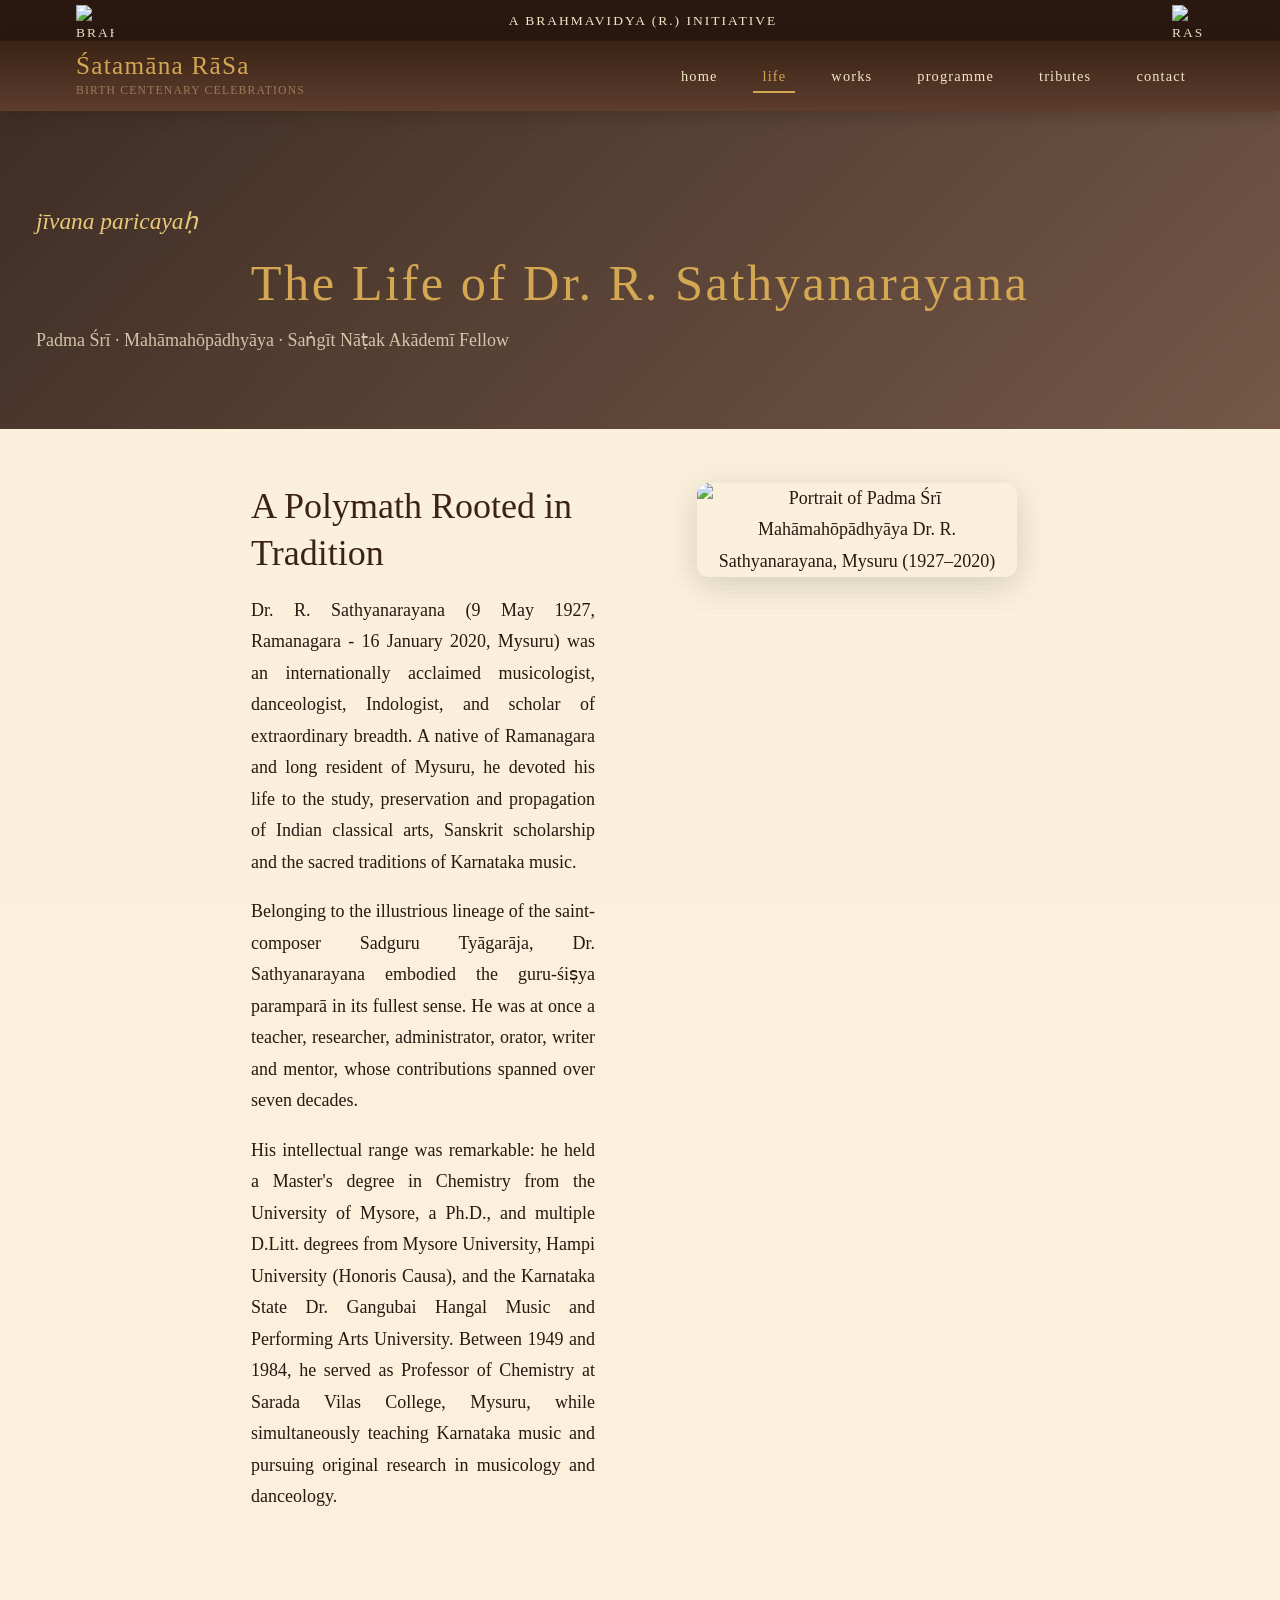
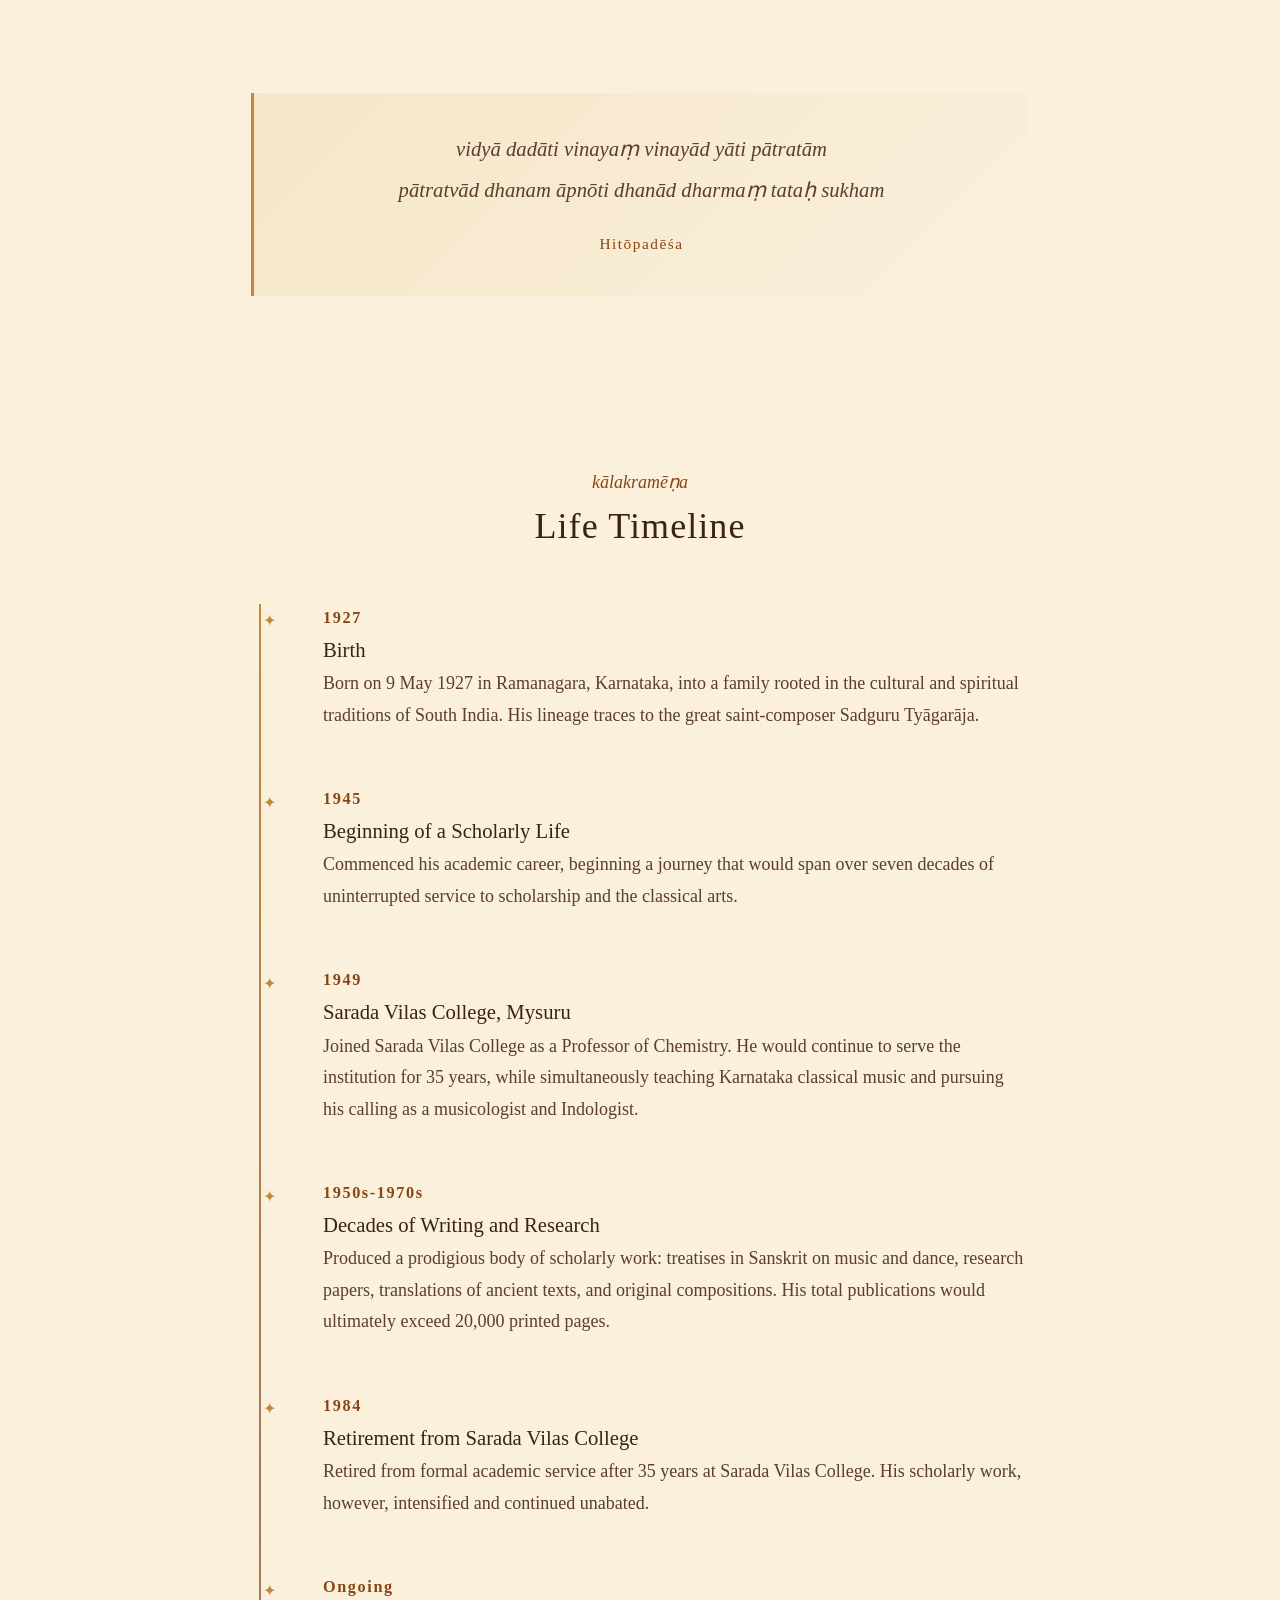
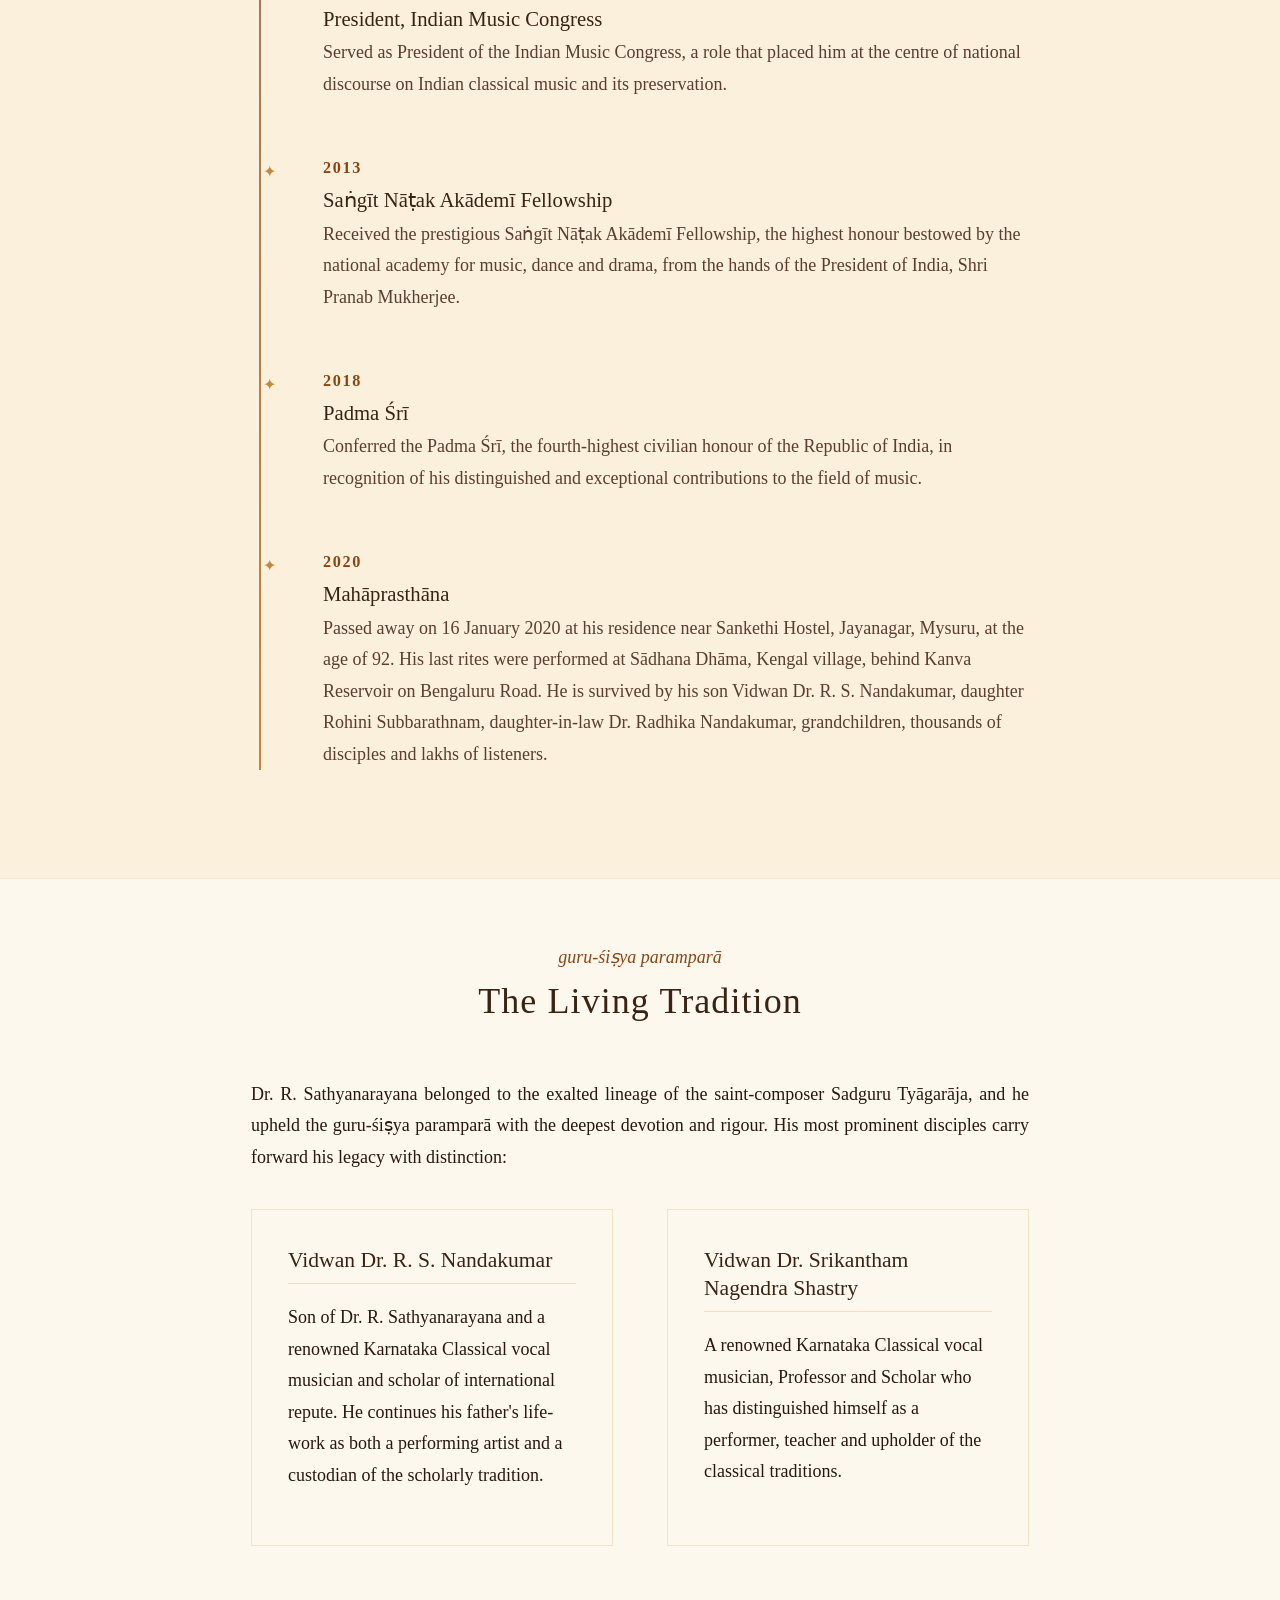
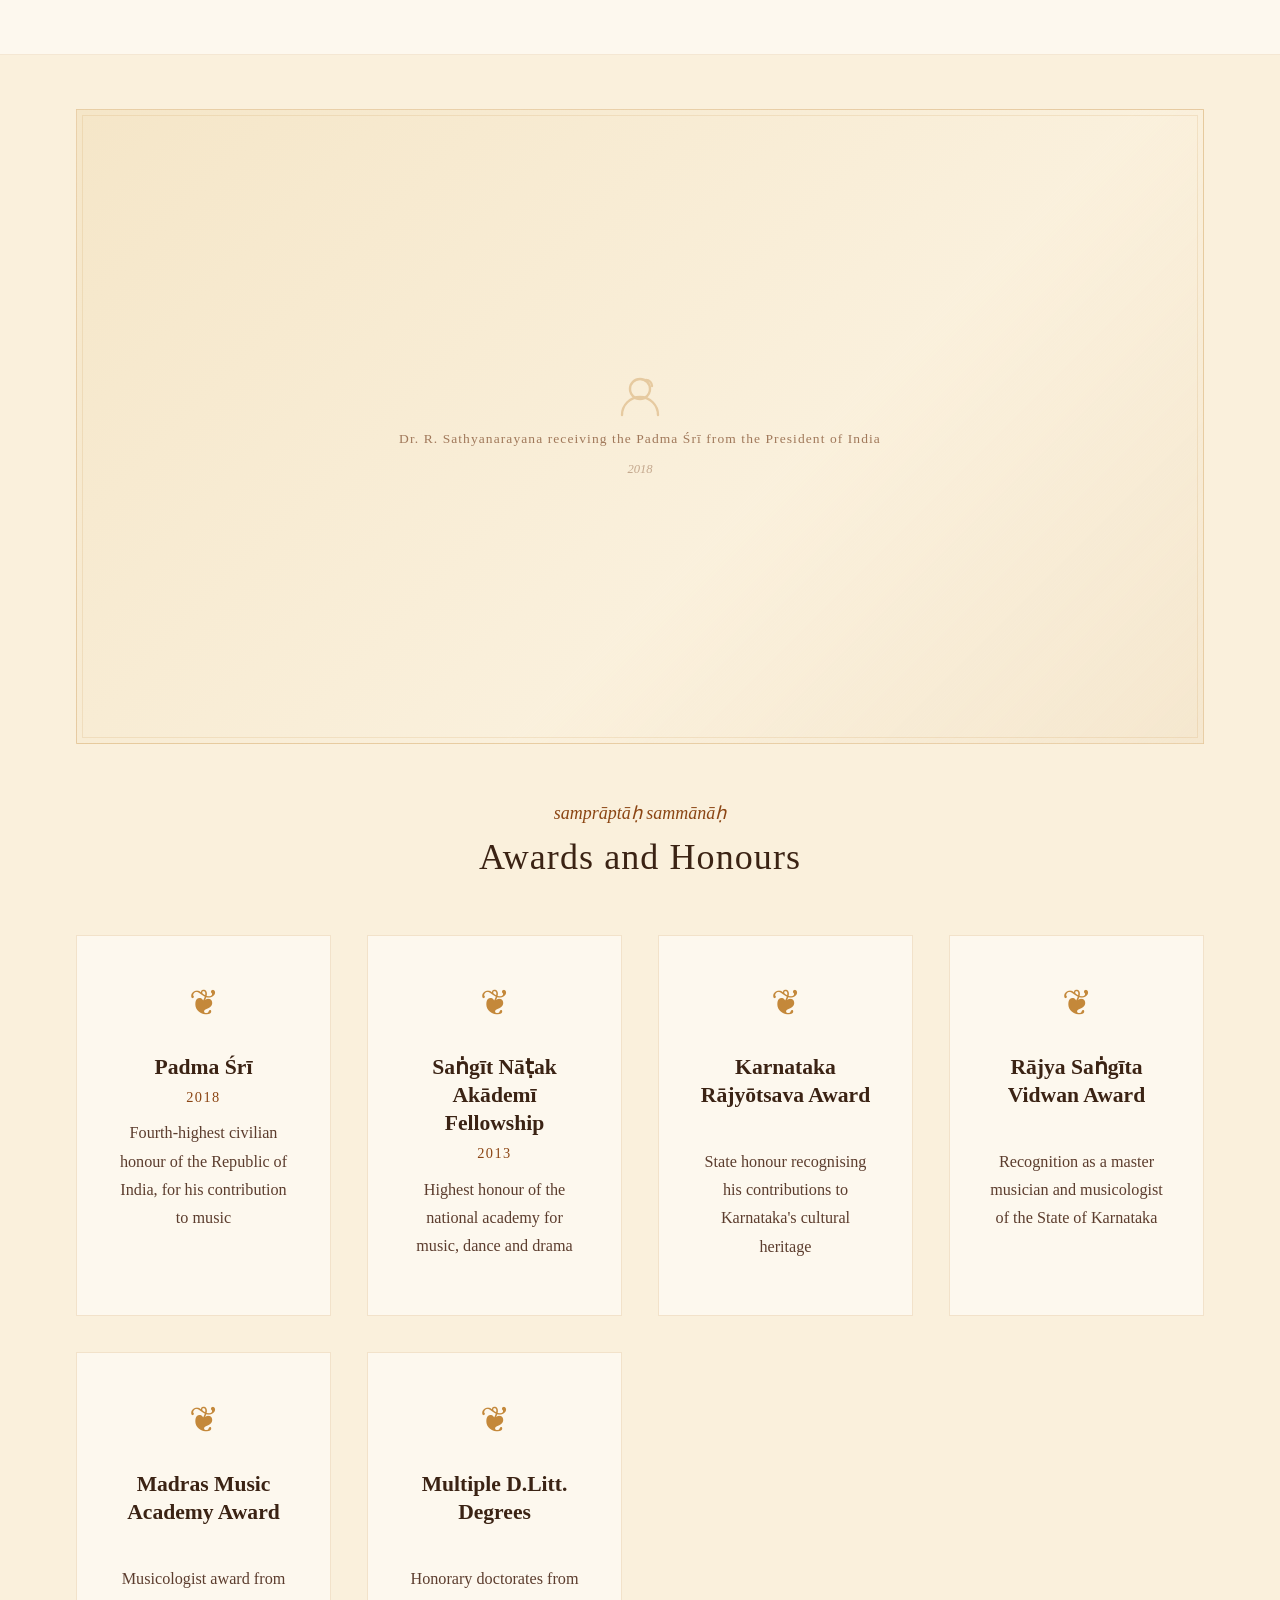
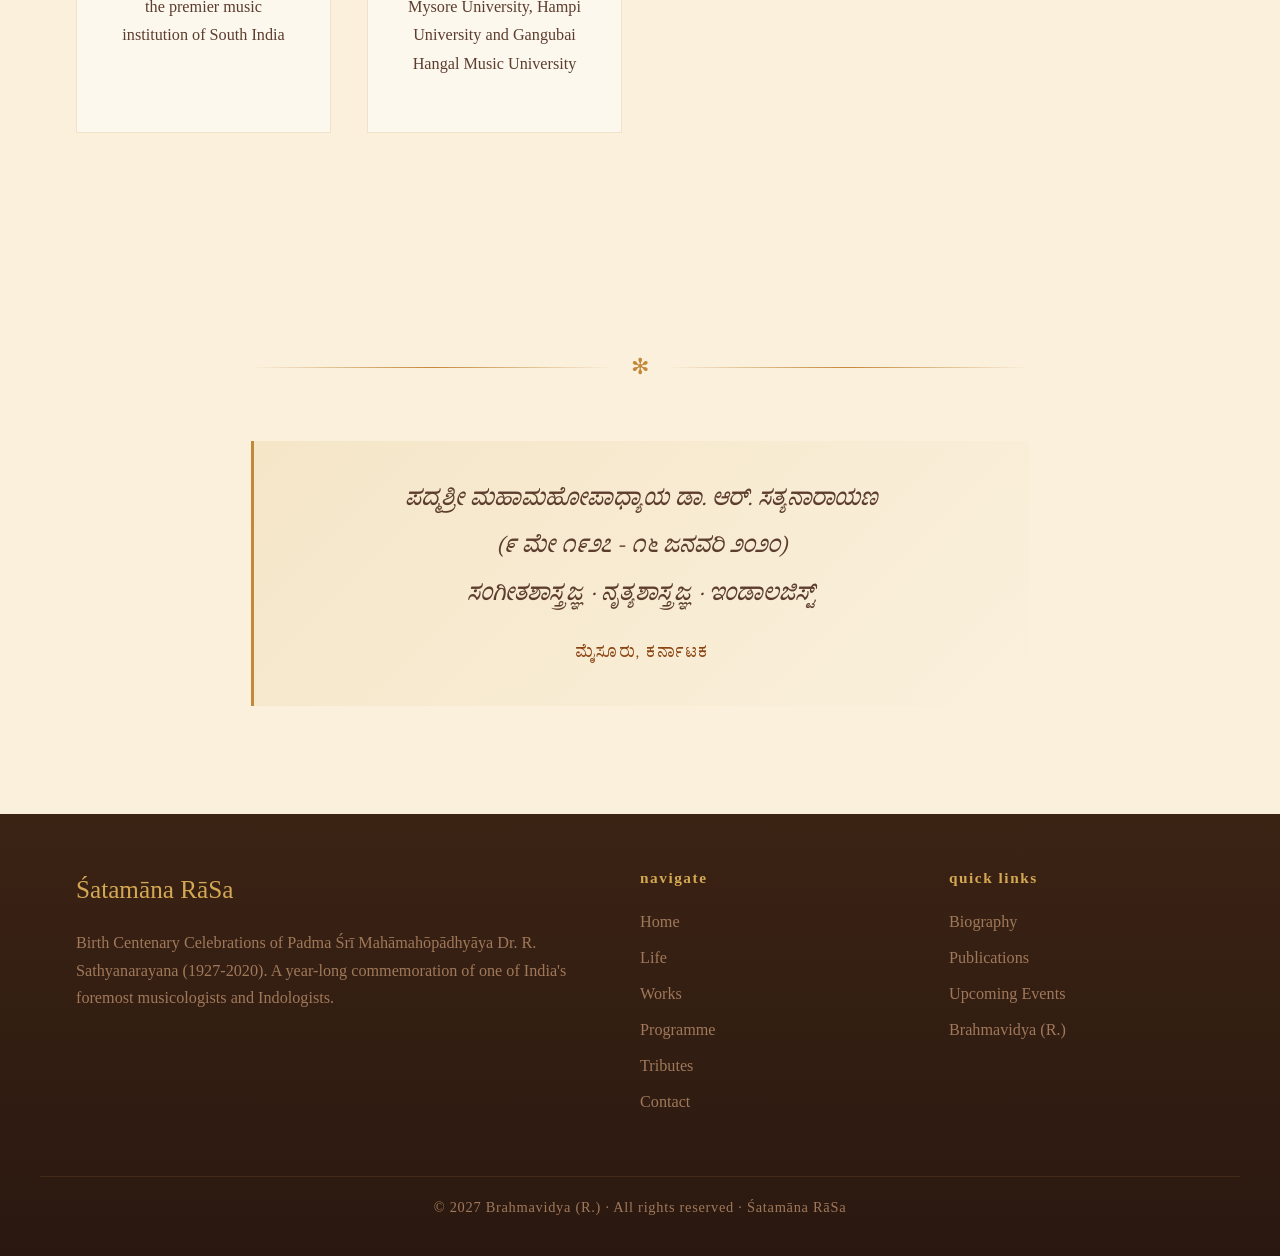
==== commit 23477bce: "Replace portrait SVG placeholders with actual IMG_0345.jpg in index.html and about.html Co-authored-" ====
--- a/about.html
+++ b/about.html
@@ -83,14 +83,7 @@
           </p>
         </div>
         <div class="reveal" style="text-align: center;">
-          <div class="img-placeholder img-placeholder--portrait" style="max-width: 320px;">
-            <svg viewBox="0 0 24 24" fill="none" stroke="currentColor" stroke-width="1.2" stroke-linecap="round" stroke-linejoin="round" style="color: var(--color-ochre);">
-              <path d="M20 21v-2a4 4 0 0 0-4-4H8a4 4 0 0 0-4 4v2"/>
-              <circle cx="12" cy="7" r="4"/>
-            </svg>
-            <span class="ph-label">Portrait of<br>Padma Śrī Mahāmahōpādhyāya<br>Dr. R. Sathyanarayana</span>
-            <span class="ph-sub">Mysuru, 1927 - 2020</span>
-          </div>
+          <img src="IMG_0345.jpg" alt="Portrait of Padma Śrī Mahāmahōpādhyāya Dr. R. Sathyanarayana, Mysuru (1927–2020)" class="portrait-img" style="max-width: 320px;">
         </div>
       </div>
     </section>
--- a/style.css
+++ b/style.css
@@ -143,6 +143,20 @@
 }
 
 /* --- Typography --- */
+
+/* Visually hidden - for screen readers only */
+.visually-hidden {
+  position: absolute;
+  width: 1px;
+  height: 1px;
+  padding: 0;
+  margin: -1px;
+  overflow: hidden;
+  clip: rect(0, 0, 0, 0);
+  white-space: nowrap;
+  border: 0;
+}
+
 h1, h2, h3, h4, h5, h6 {
   font-family: var(--font-heading);
   font-weight: 500;
@@ -512,6 +526,35 @@
   color: var(--color-muted-clay);
 }
 
+/* Hero Logo Images */
+.hero-logo-main {
+  display: block;
+  max-width: 500px;
+  width: 90%;
+  height: auto;
+  margin: 0 auto var(--space-md);
+}
+
+.hero-logo-rasa100 {
+  display: block;
+  max-width: 200px;
+  width: 50%;
+  height: auto;
+  margin: 0 auto var(--space-lg);
+}
+
+/* Satarasa Kannada Logo Section */
+.satarasa-kan-section {
+  padding: var(--space-xl) 0;
+}
+
+.satarasa-kan-logo {
+  max-width: 400px;
+  width: 80%;
+  height: auto;
+  margin: 0 auto;
+}
+
 /* --- Page Hero (inner pages) --- */
 .page-hero {
   background:
@@ -1194,6 +1237,12 @@
   margin: 0 auto;
 }
 
+.portrait-img {
+  width: 100%;
+  border-radius: 12px;
+  box-shadow: 0 8px 32px rgba(0,0,0,0.15);
+}
+
 /* Square variant */
 .img-placeholder--square {
   aspect-ratio: 1 / 1;
@@ -1419,6 +1468,18 @@
     font-size: 2rem;
   }
 
+  .hero-logo-main {
+    max-width: 300px;
+  }
+
+  .hero-logo-rasa100 {
+    max-width: 140px;
+  }
+
+  .satarasa-kan-logo {
+    max-width: 280px;
+  }
+
   .container,
   .container-narrow {
     padding: var(--space-lg) var(--space-md);
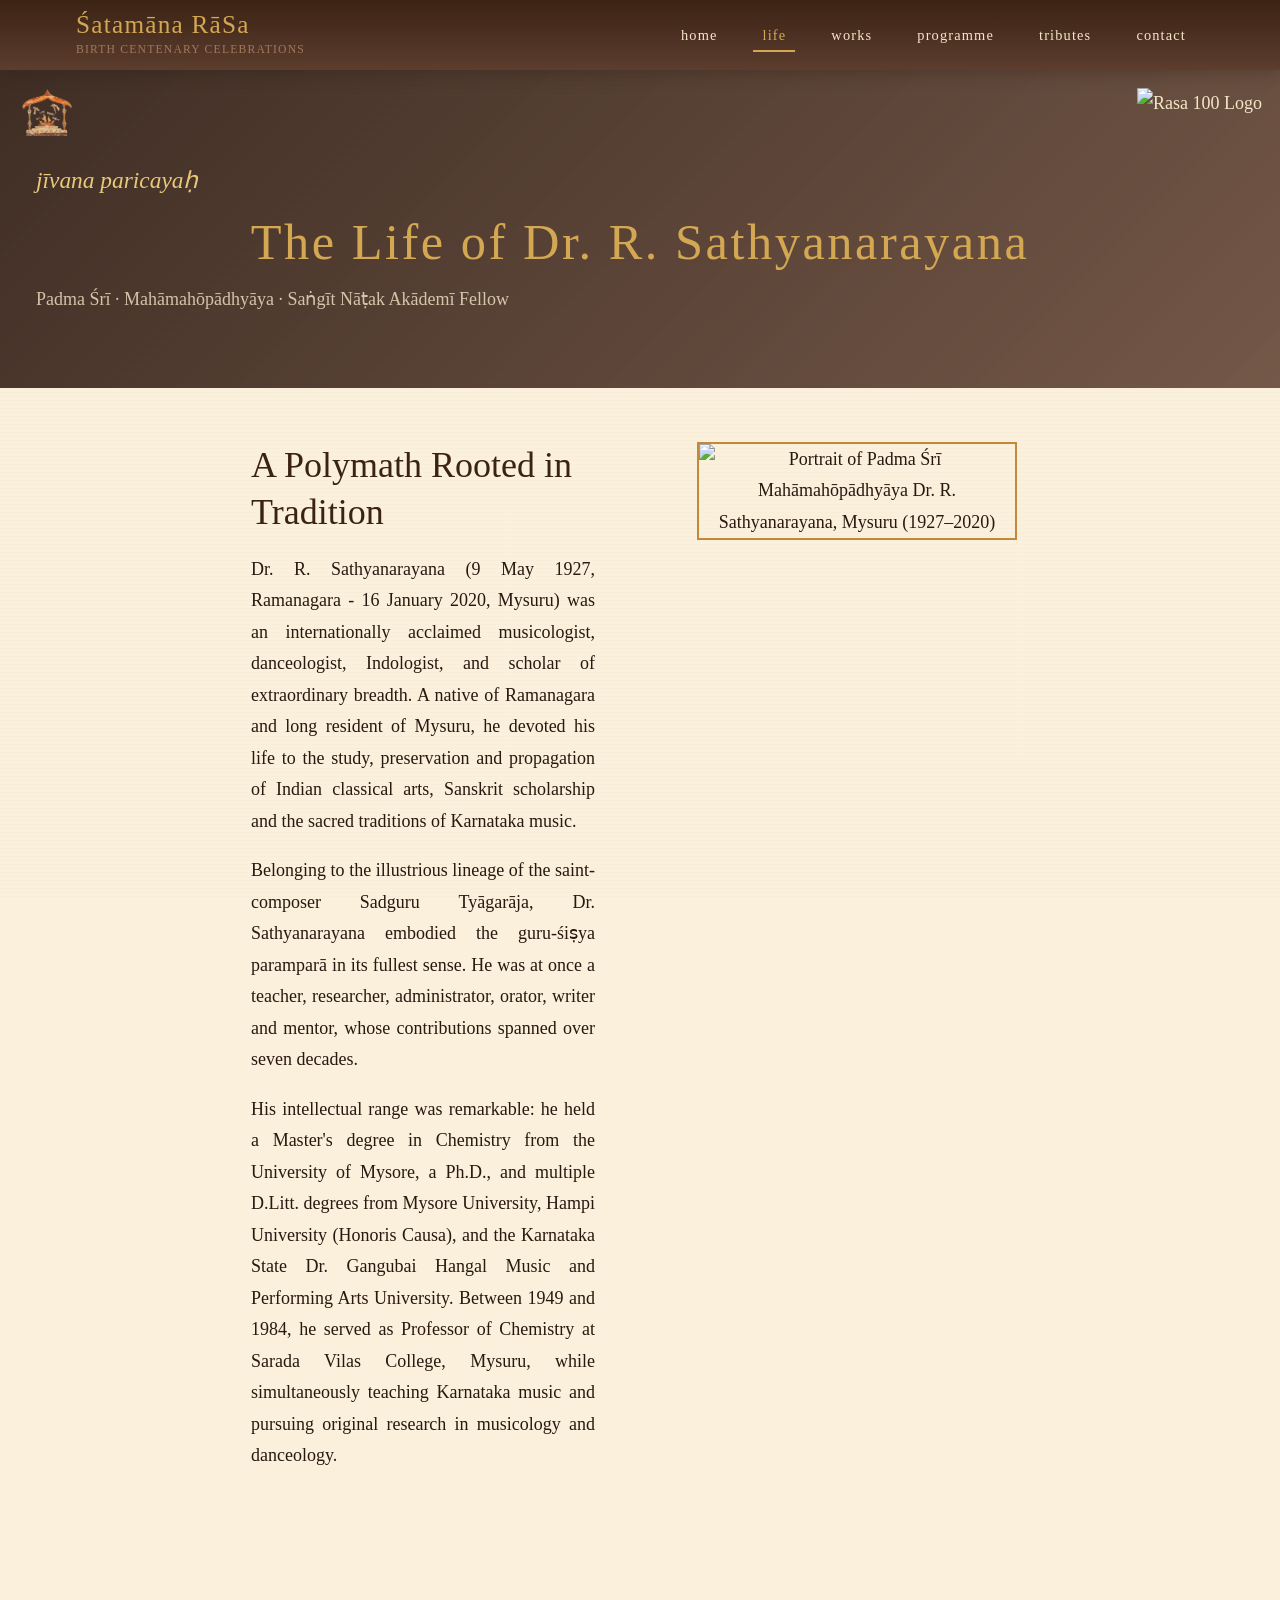
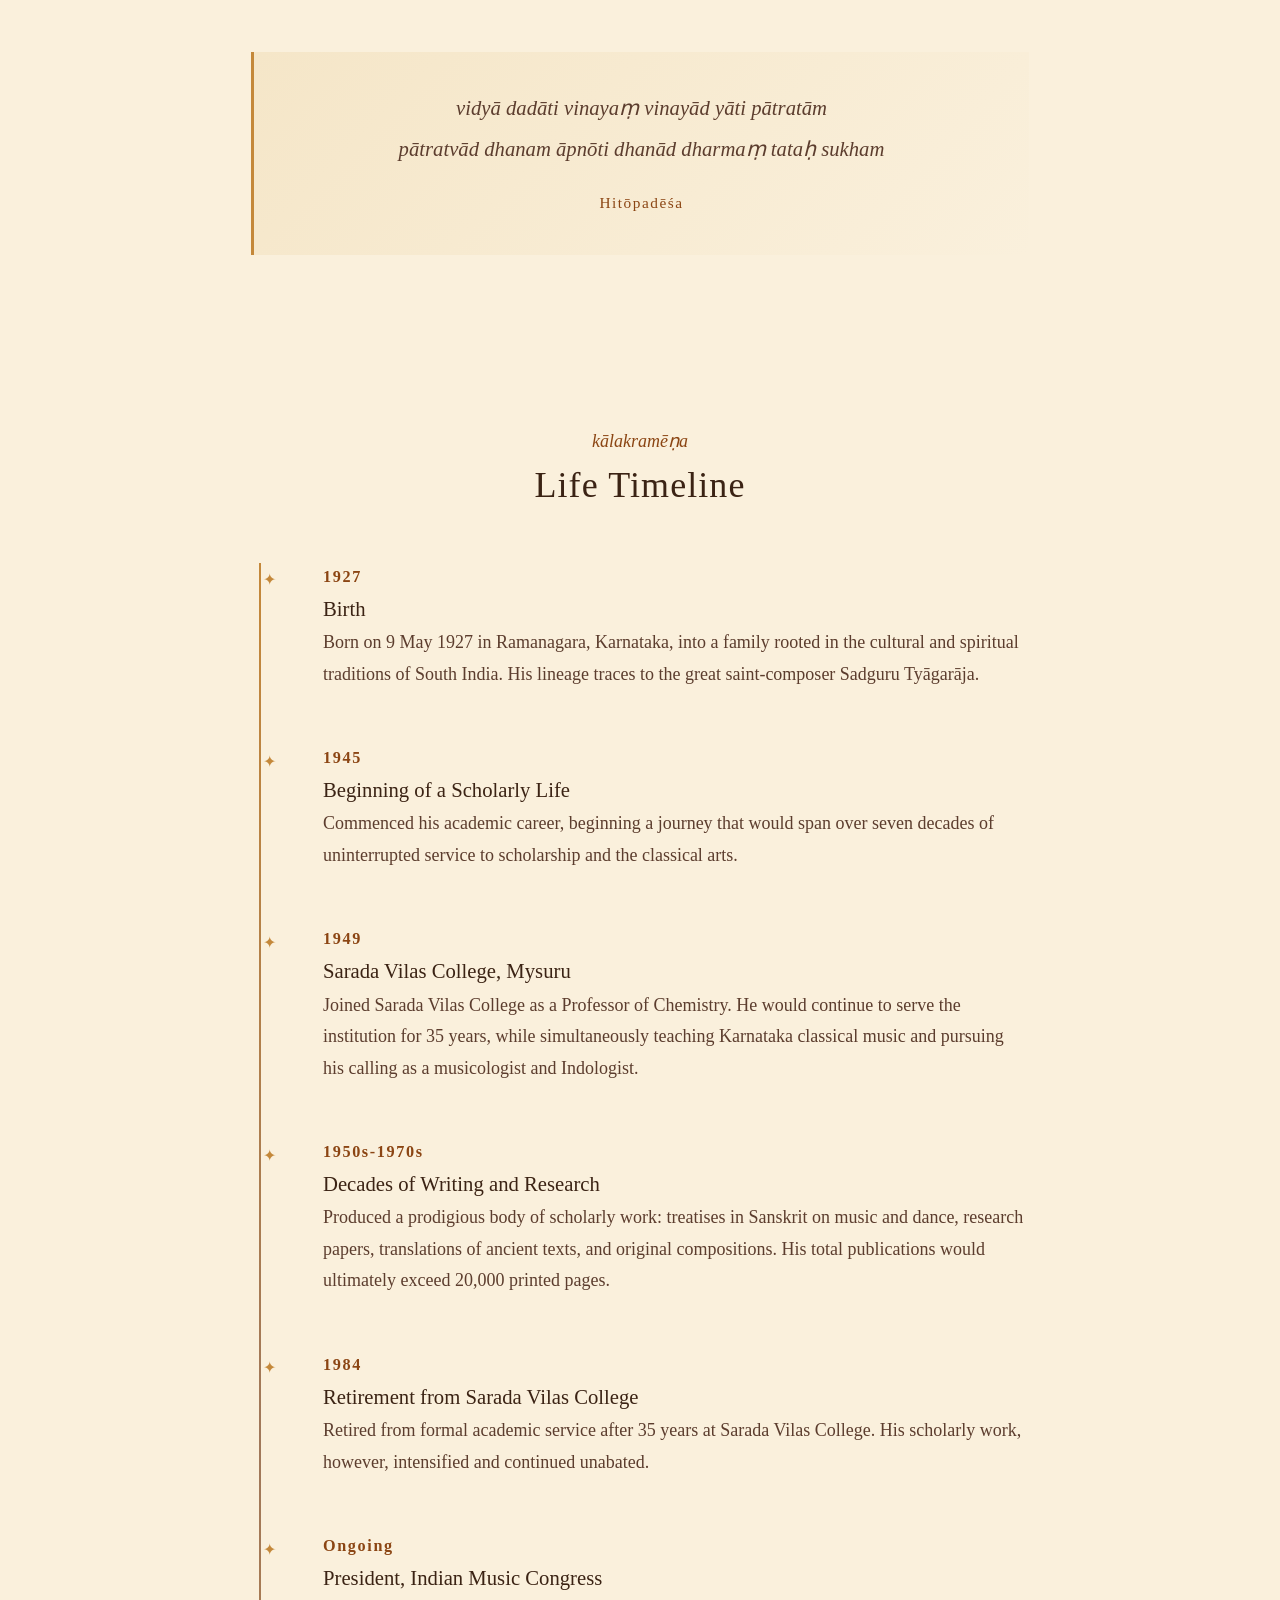
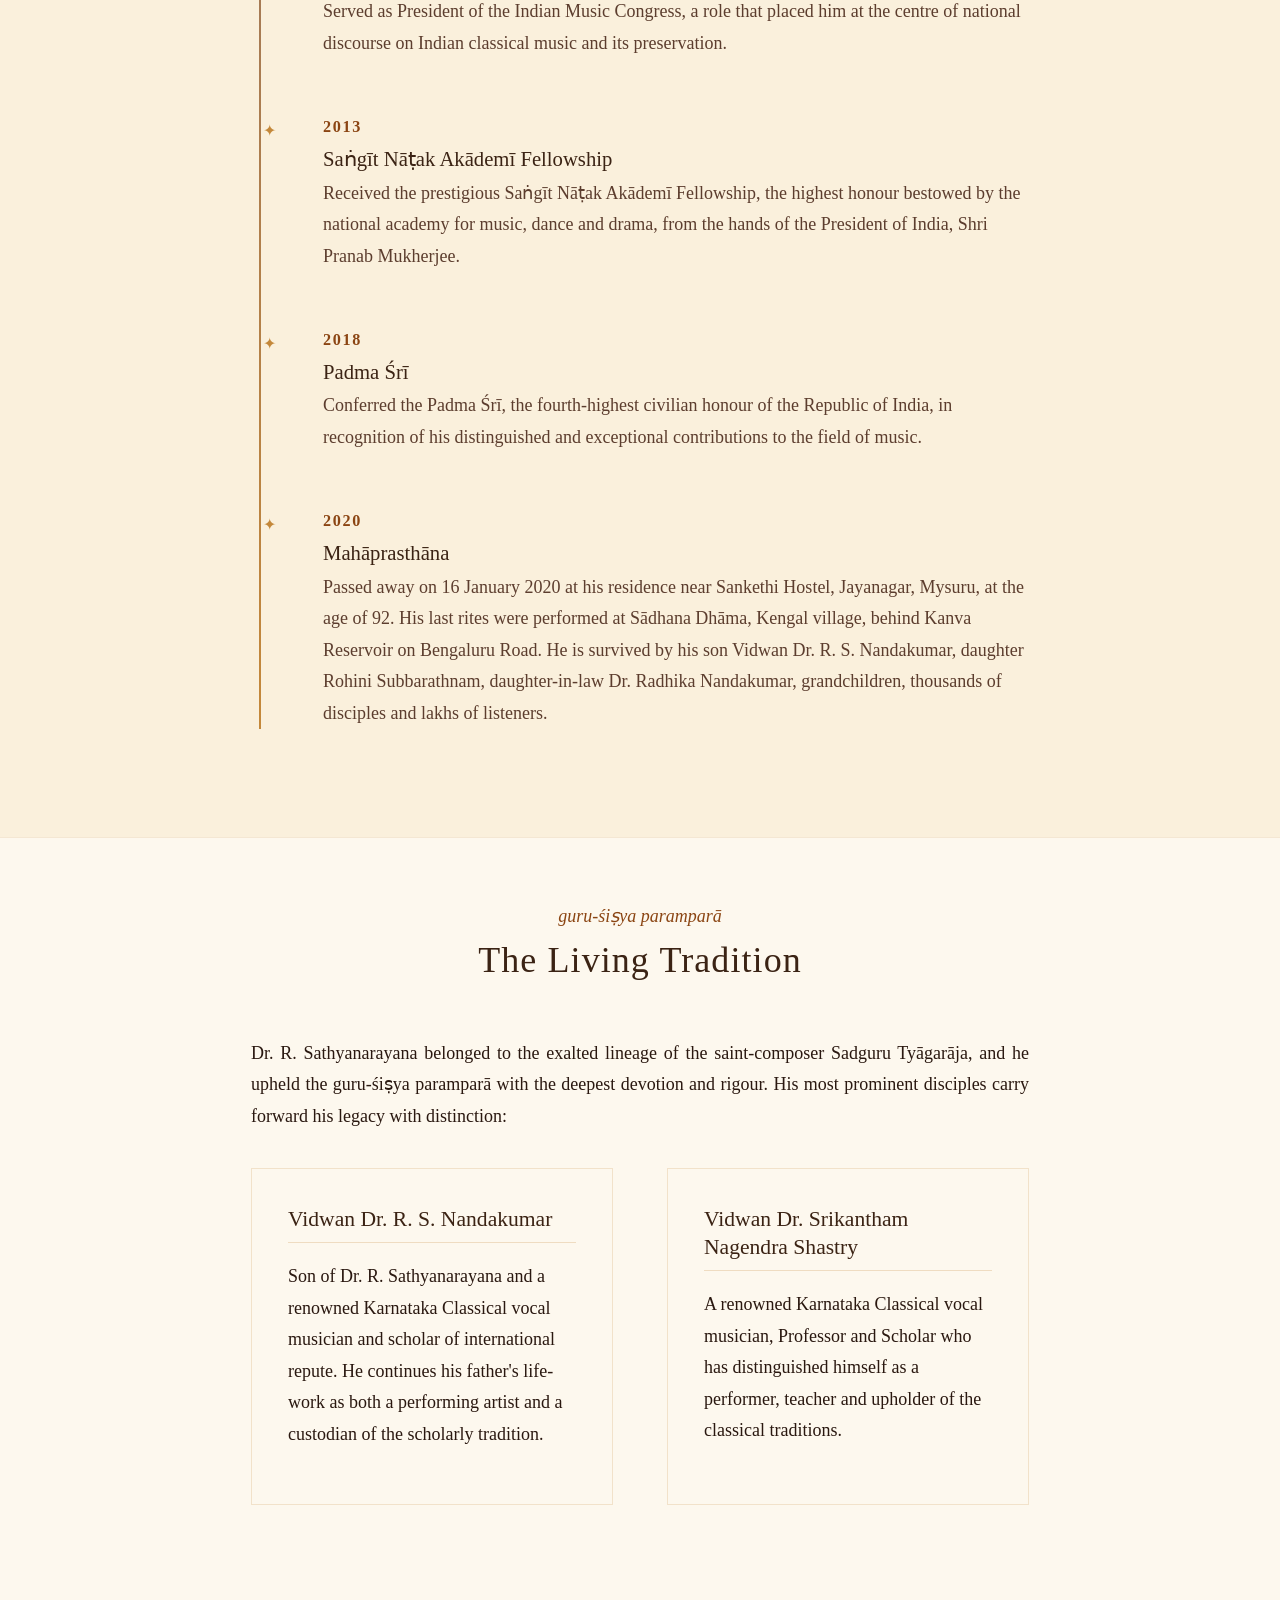
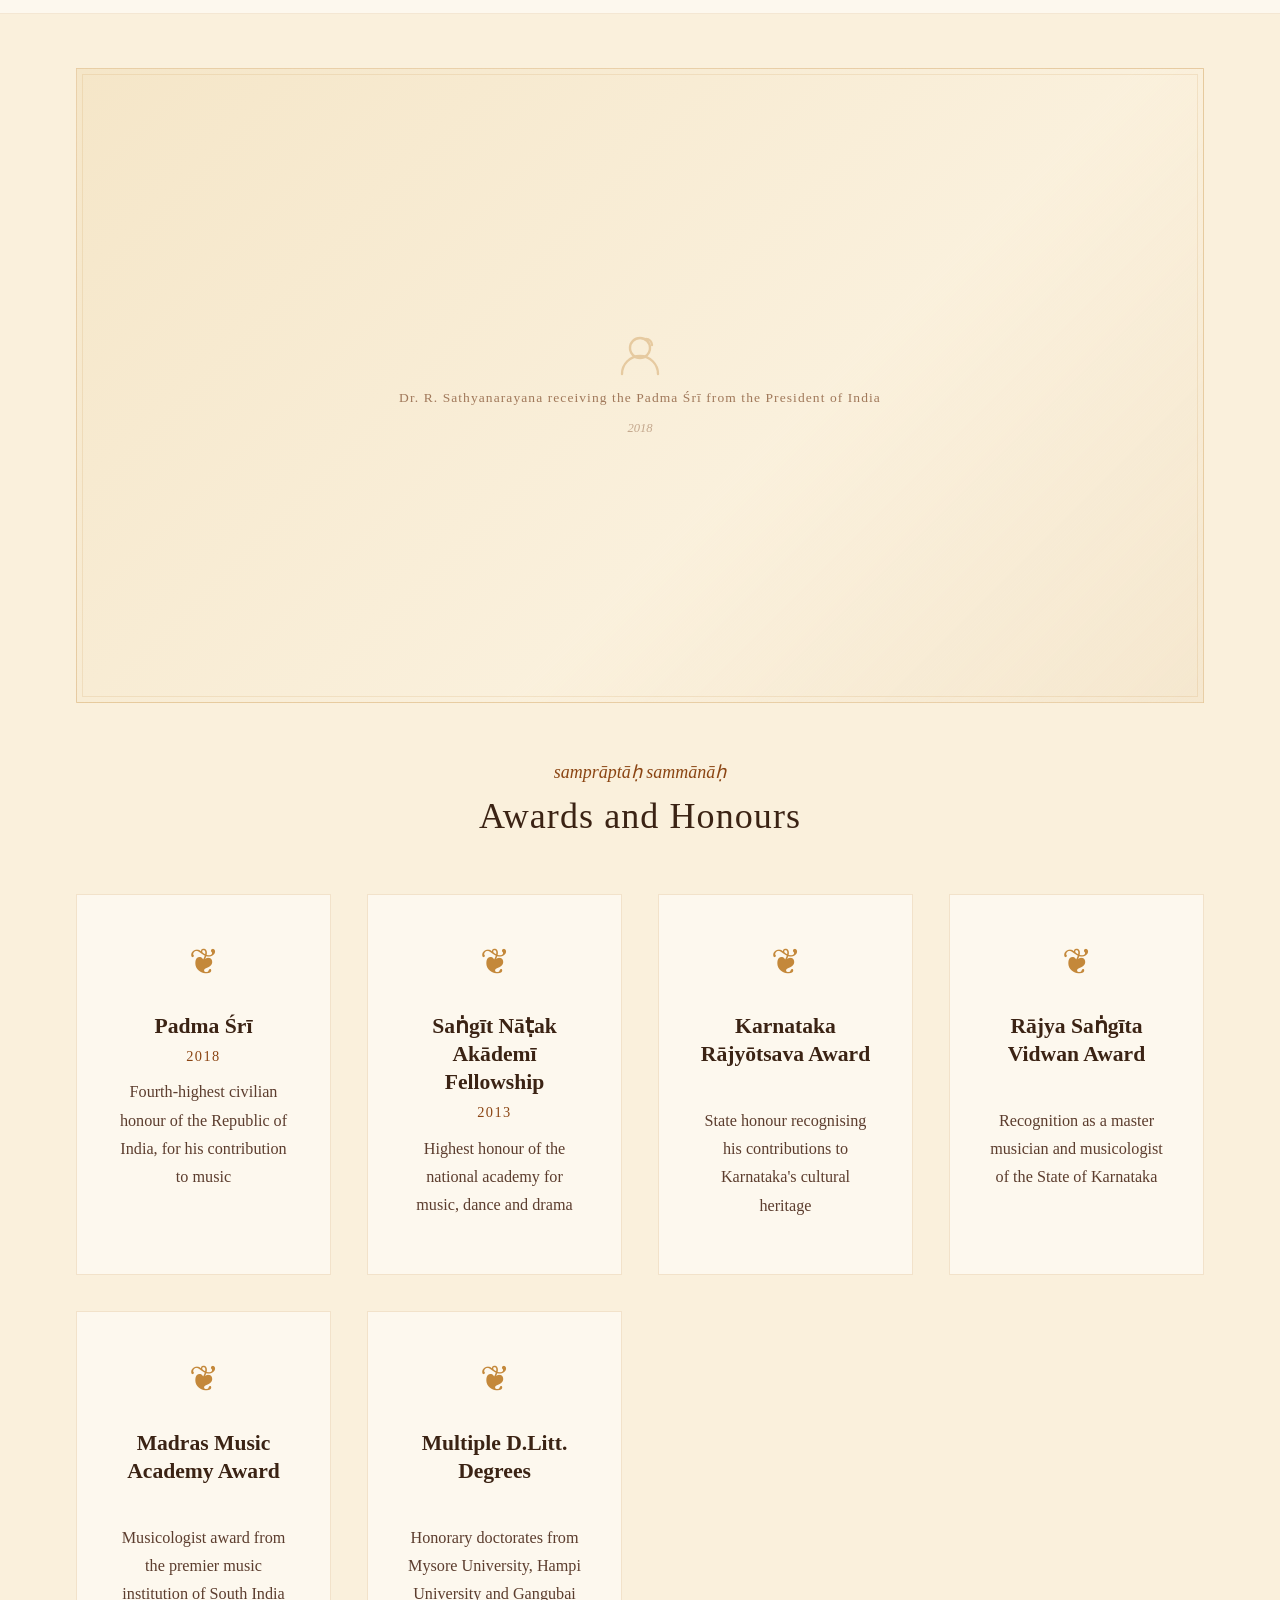
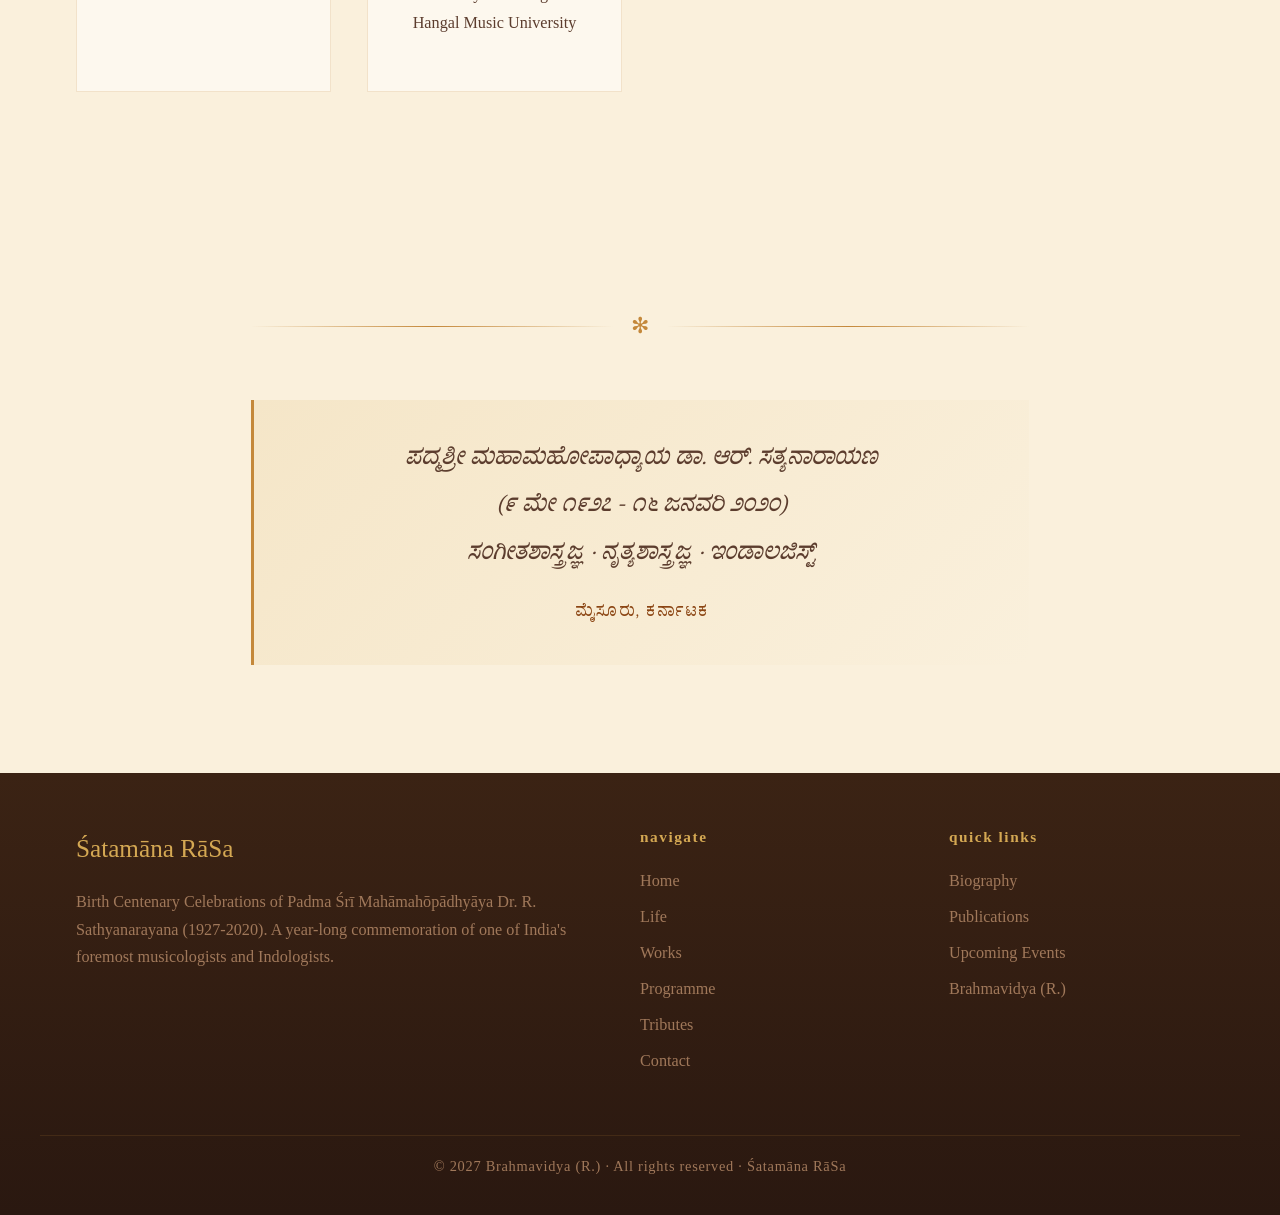
==== commit 0de20430: "Remove top header bar and integrate logos into main banner corners - Remove top-bar-wrapper (Brahmav" ====
--- a/about.html
+++ b/about.html
@@ -10,15 +10,6 @@
 </head>
 <body>
 
-  <!-- Top Bar -->
-  <div class="top-bar-wrapper">
-    <div class="top-bar">
-      <img src="bv water.png" alt="Brahmavidya Logo" class="top-bar-logo" width="38" height="32">
-      <span class="top-bar-text">A Brahmavidya (R.) Initiative</span>
-      <img src="rasa 100 logo.png" alt="Rasa 100 Logo" class="top-bar-logo" width="32" height="32">
-    </div>
-  </div>
-
   <!-- Navigation -->
   <nav>
     <div class="nav-container">
@@ -45,6 +36,8 @@
   <main>
     <!-- Page Hero -->
     <section class="page-hero">
+      <img src="bv water.png" alt="Brahmavidya Logo" class="banner-logo-left">
+      <img src="rasa 100 logo.png" alt="Rasa 100 Logo" class="banner-logo-right">
       <p class="sanskrit-title">jīvana paricayaḥ</p>
       <h1>The Life of Dr. R. Sathyanarayana</h1>
       <p class="page-subtitle">
--- a/style.css
+++ b/style.css
@@ -1,1589 +1,1626 @@
-/* ============================================
-   Śatamāna RāSa - Birth Centenary Celebrations
-   Gurukula-Themed Stylesheet
-   ============================================ */
-
-/* --- Kannada Font (BelurKannada) --- */
-@font-face {
-  font-family: 'BelurKannada';
-  src: url('BelurKannada-Light.ttf') format('truetype');
-  font-weight: 300;
-  font-style: normal;
-  font-display: swap;
-}
-
-@font-face {
-  font-family: 'BelurKannada';
-  src: url('BelurKannada-Regular.ttf') format('truetype');
-  font-weight: 400;
-  font-style: normal;
-  font-display: swap;
-}
-
-@font-face {
-  font-family: 'BelurKannada';
-  src: url('BelurKannada-Medium.ttf') format('truetype');
-  font-weight: 500;
-  font-style: normal;
-  font-display: swap;
-}
-
-@font-face {
-  font-family: 'BelurKannada';
-  src: url('BelurKannada-Semibold.ttf') format('truetype');
-  font-weight: 600;
-  font-style: normal;
-  font-display: swap;
-}
-
-@font-face {
-  font-family: 'BelurKannada';
-  src: url('BelurKannada-Bold.ttf') format('truetype');
-  font-weight: 700;
-  font-style: normal;
-  font-display: swap;
-}
-
-/* --- Benne Kannada (display) --- */
-@font-face {
-  font-family: 'Benne';
-  src: url('Benne-Regular.ttf') format('truetype');
-  font-weight: 400;
-  font-style: normal;
-  font-display: swap;
-}
-
-/* --- Google Fonts Import --- */
-@import url('https://fonts.googleapis.com/css2?family=EB+Garamond:ital,wght@0,400;0,500;0,600;0,700;1,400;1,500&family=Alegreya:ital,wght@0,400;0,500;0,600;0,700;1,400;1,500&family=Alegreya+SC:wght@400;500;700&display=swap');
-
-/* --- CSS Custom Properties --- */
-:root {
-  /* Earthy Root Colour Palette */
-  --color-deep-earth: #2A1810;
-  --color-dark-bark: #3B2314;
-  --color-warm-brown: #5C3D2E;
-  --color-sienna: #8B4513;
-  --color-ochre: #C4883A;
-  --color-gold: #D4A853;
-  --color-light-gold: #E8C97A;
-  --color-cream: #F5E6C8;
-  --color-parchment: #FAF0DC;
-  --color-light-parchment: #FDF8EE;
-  --color-forest: #2D5016;
-  --color-sage: #6B7F4A;
-  --color-burgundy: #6B1D1D;
-  --color-deep-red: #8B2500;
-  --color-terracotta: #C06030;
-  --color-muted-clay: #A0785A;
-
-  /* Typography */
-  --font-heading: 'EB Garamond', 'Alegreya', Georgia, serif;
-  --font-body: 'EB Garamond', 'Alegreya', Georgia, serif;
-  --font-accent: 'Alegreya', 'EB Garamond', Georgia, serif;
-  --font-smallcaps: 'Alegreya SC', 'EB Garamond', Georgia, serif;
-  --font-kannada: 'BelurKannada', 'Benne', 'Noto Sans Kannada', sans-serif;
-
-  /* Spacing */
-  --space-xs: 0.25rem;
-  --space-sm: 0.5rem;
-  --space-md: 1rem;
-  --space-lg: 2rem;
-  --space-xl: 3rem;
-  --space-2xl: 5rem;
-
-  /* Layout */
-  --max-width: 1200px;
-  --nav-height: 70px;
-}
-
-/* --- Reset & Base --- */
-*,
-*::before,
-*::after {
-  margin: 0;
-  padding: 0;
-  box-sizing: border-box;
-}
-
-html {
-  font-size: 18px;
-  scroll-behavior: smooth;
-  scrollbar-color: var(--color-ochre) var(--color-parchment);
-}
-
-body {
-  font-family: var(--font-body);
-  color: var(--color-deep-earth);
-  background-color: var(--color-parchment);
-  line-height: 1.75;
-  min-height: 100vh;
-  display: flex;
-  flex-direction: column;
-  overflow-x: hidden;
-}
-
-/* Parchment texture overlay */
-body::before {
-  content: '';
-  position: fixed;
-  top: 0;
-  left: 0;
-  width: 100%;
-  height: 100%;
-  pointer-events: none;
-  z-index: 0;
-  background:
-    repeating-linear-gradient(
-      0deg,
-      transparent,
-      transparent 3px,
-      rgba(139, 69, 19, 0.01) 3px,
-      rgba(139, 69, 19, 0.01) 4px
-    );
-}
-
-/* --- Typography --- */
-
-/* Visually hidden - for screen readers only */
-.visually-hidden {
-  position: absolute;
-  width: 1px;
-  height: 1px;
-  padding: 0;
-  margin: -1px;
-  overflow: hidden;
-  clip: rect(0, 0, 0, 0);
-  white-space: nowrap;
-  border: 0;
-}
-
-h1, h2, h3, h4, h5, h6 {
-  font-family: var(--font-heading);
-  font-weight: 500;
-  line-height: 1.3;
-  color: var(--color-dark-bark);
-}
-
-h1 {
-  font-size: 2.8rem;
-  font-weight: 300;
-  letter-spacing: 0.02em;
-}
-
-h2 {
-  font-size: 2rem;
-  font-weight: 400;
-  margin-bottom: var(--space-md);
-}
-
-h3 {
-  font-size: 1.5rem;
-  font-weight: 500;
-}
-
-h4 {
-  font-size: 1.2rem;
-  font-weight: 600;
-}
-
-p {
-  margin-bottom: var(--space-md);
-  text-align: justify;
-  hyphens: auto;
-}
-
-a {
-  color: var(--color-sienna);
-  text-decoration: none;
-  transition: color 0.3s ease;
-}
-
-a:hover {
-  color: var(--color-burgundy);
-}
-
-.kannada {
-  font-family: var(--font-kannada);
-}
-
-.sanskrit {
-  font-family: var(--font-heading);
-  font-style: italic;
-}
-
-.smallcaps {
-  font-family: var(--font-smallcaps);
-  letter-spacing: 0.05em;
-}
-
-/* --- Decorative Elements --- */
-.ornament {
-  text-align: center;
-  font-size: 1.5rem;
-  color: var(--color-ochre);
-  margin: var(--space-lg) 0;
-  letter-spacing: 0.5em;
-  user-select: none;
-}
-
-.ornament::before {
-  content: '⁂';
-}
-
-.ornament-line {
-  display: flex;
-  align-items: center;
-  margin: var(--space-xl) 0;
-  gap: var(--space-md);
-}
-
-.ornament-line::before,
-.ornament-line::after {
-  content: '';
-  flex: 1;
-  height: 1px;
-  background: linear-gradient(
-    to right,
-    transparent,
-    var(--color-ochre),
-    transparent
-  );
-}
-
-.ornament-line span {
-  color: var(--color-ochre);
-  font-size: 1.2rem;
-  flex-shrink: 0;
-}
-
-.leaf-border {
-  border-top: 2px solid var(--color-ochre);
-  border-bottom: 2px solid var(--color-ochre);
-  padding: var(--space-xs) 0;
-  position: relative;
-}
-
-.leaf-border::before,
-.leaf-border::after {
-  content: '✦';
-  position: absolute;
-  color: var(--color-ochre);
-  font-size: 0.8rem;
-}
-
-.leaf-border::before {
-  top: -0.55rem;
-  left: 50%;
-  transform: translateX(-50%);
-}
-
-.leaf-border::after {
-  bottom: -0.55rem;
-  left: 50%;
-  transform: translateX(-50%);
-}
-
-/* --- Navigation --- */
-.top-bar {
-  background: var(--color-deep-earth);
-  color: var(--color-cream);
-  padding: var(--space-xs) var(--space-lg);
-  font-family: var(--font-accent);
-  font-size: 0.75rem;
-  letter-spacing: 0.15em;
-  text-transform: uppercase;
-  display: flex;
-  align-items: center;
-  justify-content: space-between;
-  max-width: var(--max-width);
-  margin: 0 auto;
-}
-
-.top-bar-wrapper {
-  background: var(--color-deep-earth);
-}
-
-.top-bar-logo {
-  height: 32px;
-  width: auto;
-  object-fit: contain;
-}
-
-.top-bar-text {
-  flex: 1;
-  text-align: center;
-}
-
-nav {
-  background: linear-gradient(
-    180deg,
-    var(--color-dark-bark) 0%,
-    var(--color-warm-brown) 100%
-  );
-  position: sticky;
-  top: 0;
-  z-index: 1000;
-  box-shadow: 0 3px 15px rgba(42, 24, 16, 0.3);
-}
-
-.nav-container {
-  max-width: var(--max-width);
-  margin: 0 auto;
-  display: flex;
-  align-items: center;
-  justify-content: space-between;
-  padding: 0 var(--space-lg);
-  height: var(--nav-height);
-}
-
-.nav-logo {
-  display: flex;
-  flex-direction: column;
-  align-items: flex-start;
-}
-
-.nav-logo .title {
-  font-family: var(--font-heading);
-  font-size: 1.4rem;
-  color: var(--color-gold);
-  font-weight: 400;
-  letter-spacing: 0.05em;
-  line-height: 1.2;
-}
-
-.nav-logo .subtitle {
-  font-family: var(--font-accent);
-  font-size: 0.65rem;
-  color: var(--color-muted-clay);
-  letter-spacing: 0.1em;
-  text-transform: uppercase;
-}
-
-.nav-links {
-  display: flex;
-  list-style: none;
-  gap: var(--space-sm);
-  align-items: center;
-}
-
-.nav-links a {
-  font-family: var(--font-smallcaps);
-  font-size: 0.8rem;
-  color: var(--color-cream);
-  padding: var(--space-sm) var(--space-md);
-  letter-spacing: 0.08em;
-  text-transform: lowercase;
-  position: relative;
-  transition: color 0.3s ease;
-}
-
-.nav-links a::after {
-  content: '';
-  position: absolute;
-  bottom: 0;
-  left: 50%;
-  width: 0;
-  height: 2px;
-  background: var(--color-gold);
-  transition: all 0.3s ease;
-  transform: translateX(-50%);
-}
-
-.nav-links a:hover,
-.nav-links a.active {
-  color: var(--color-gold);
-}
-
-.nav-links a:hover::after,
-.nav-links a.active::after {
-  width: 70%;
-}
-
-/* Hamburger Menu */
-.hamburger {
-  display: none;
-  flex-direction: column;
-  cursor: pointer;
-  gap: 5px;
-  padding: var(--space-sm);
-}
-
-.hamburger span {
-  width: 25px;
-  height: 2px;
-  background: var(--color-gold);
-  transition: all 0.3s ease;
-}
-
-.hamburger.active span:nth-child(1) {
-  transform: rotate(45deg) translate(5px, 5px);
-}
-
-.hamburger.active span:nth-child(2) {
-  opacity: 0;
-}
-
-.hamburger.active span:nth-child(3) {
-  transform: rotate(-45deg) translate(5px, -5px);
-}
-
-/* --- Hero Section --- */
-.hero {
-  background:
-    linear-gradient(
-      135deg,
-      rgba(42, 24, 16, 0.85) 0%,
-      rgba(59, 35, 20, 0.8) 40%,
-      rgba(92, 61, 46, 0.75) 100%
-    );
-  color: var(--color-cream);
-  text-align: center;
-  padding: var(--space-2xl) var(--space-lg);
-  position: relative;
-  overflow: hidden;
-  min-height: 80vh;
-  display: flex;
-  align-items: center;
-  justify-content: center;
-}
-
-.hero::before {
-  content: '';
-  position: absolute;
-  top: 0;
-  left: 0;
-  width: 100%;
-  height: 100%;
-  background:
-    radial-gradient(ellipse at 20% 50%, rgba(196, 136, 58, 0.1) 0%, transparent 50%),
-    radial-gradient(ellipse at 80% 50%, rgba(196, 136, 58, 0.08) 0%, transparent 50%);
-  pointer-events: none;
-}
-
-.hero-content {
-  position: relative;
-  z-index: 1;
-  max-width: 800px;
-}
-
-.hero .shloka {
-  font-family: var(--font-heading);
-  font-size: 1.1rem;
-  font-style: italic;
-  color: var(--color-light-gold);
-  margin-bottom: var(--space-lg);
-  letter-spacing: 0.03em;
-  line-height: 1.8;
-}
-
-.hero h1 {
-  font-family: var(--font-heading);
-  font-size: 3.5rem;
-  color: var(--color-gold);
-  font-weight: 300;
-  letter-spacing: 0.08em;
-  margin-bottom: var(--space-sm);
-  text-shadow: 0 2px 20px rgba(0,0,0,0.3);
-}
-
-.hero h1 .highlight {
-  display: block;
-  font-size: 1.4rem;
-  font-weight: 400;
-  letter-spacing: 0.15em;
-  color: var(--color-cream);
-  margin-top: var(--space-sm);
-  font-family: var(--font-smallcaps);
-  text-transform: lowercase;
-}
-
-.hero .year-badge {
-  display: inline-block;
-  font-family: var(--font-heading);
-  font-size: 1.1rem;
-  color: var(--color-gold);
-  border: 1px solid var(--color-ochre);
-  padding: var(--space-xs) var(--space-lg);
-  margin: var(--space-lg) 0;
-  letter-spacing: 0.2em;
-}
-
-.hero .tagline {
-  font-family: var(--font-accent);
-  font-size: 1.15rem;
-  color: var(--color-cream);
-  opacity: 0.9;
-  max-width: 600px;
-  margin: 0 auto;
-  line-height: 1.8;
-}
-
-.hero .organiser {
-  margin-top: var(--space-xl);
-  font-family: var(--font-smallcaps);
-  font-size: 0.85rem;
-  letter-spacing: 0.12em;
-  color: var(--color-muted-clay);
-}
-
-/* Hero Logo Images */
-.hero-logo-main {
-  display: block;
-  max-width: 500px;
-  width: 90%;
-  height: auto;
-  margin: 0 auto var(--space-md);
-}
-
-.hero-logo-rasa100 {
-  display: block;
-  max-width: 200px;
-  width: 50%;
-  height: auto;
-  margin: 0 auto var(--space-lg);
-}
-
-/* Satarasa Kannada Logo Section */
-.satarasa-kan-section {
-  padding: var(--space-xl) 0;
-}
-
-.satarasa-kan-logo {
-  max-width: 400px;
-  width: 80%;
-  height: auto;
-  margin: 0 auto;
-}
-
-/* --- Page Hero (inner pages) --- */
-.page-hero {
-  background:
-    linear-gradient(
-      135deg,
-      rgba(42, 24, 16, 0.9) 0%,
-      rgba(92, 61, 46, 0.85) 100%
-    );
-  color: var(--color-cream);
-  text-align: center;
-  padding: var(--space-2xl) var(--space-lg) var(--space-xl);
-  position: relative;
-}
-
-.page-hero h1 {
-  font-family: var(--font-heading);
-  color: var(--color-gold);
-  font-weight: 300;
-  letter-spacing: 0.05em;
-  margin-bottom: var(--space-sm);
-}
-
-.page-hero .page-subtitle {
-  font-family: var(--font-accent);
-  font-size: 1rem;
-  color: var(--color-cream);
-  opacity: 0.8;
-}
-
-.page-hero .sanskrit-title {
-  font-family: var(--font-heading);
-  font-style: italic;
-  font-size: 1.3rem;
-  color: var(--color-light-gold);
-  margin-bottom: var(--space-sm);
-}
-
-/* --- Main Content --- */
-main {
-  flex: 1;
-  position: relative;
-  z-index: 1;
-}
-
-.container {
-  max-width: var(--max-width);
-  margin: 0 auto;
-  padding: var(--space-xl) var(--space-lg);
-}
-
-.container-narrow {
-  max-width: 850px;
-  margin: 0 auto;
-  padding: var(--space-xl) var(--space-lg);
-}
-
-/* --- Section Styles --- */
-.section {
-  padding: var(--space-2xl) 0;
-}
-
-.section-header {
-  text-align: center;
-  margin-bottom: var(--space-xl);
-}
-
-.section-header h2 {
-  font-family: var(--font-heading);
-  color: var(--color-dark-bark);
-  font-weight: 400;
-  letter-spacing: 0.03em;
-}
-
-.section-header .section-sanskrit {
-  font-family: var(--font-heading);
-  font-style: italic;
-  color: var(--color-sienna);
-  font-size: 1rem;
-  margin-bottom: var(--space-xs);
-}
-
-.section-header p {
-  text-align: center;
-  max-width: 600px;
-  margin: var(--space-sm) auto 0;
-  color: var(--color-warm-brown);
-  font-family: var(--font-accent);
-}
-
-/* --- Card Styles --- */
-.card {
-  background: var(--color-light-parchment);
-  border: 1px solid rgba(196, 136, 58, 0.2);
-  padding: var(--space-lg);
-  margin-bottom: var(--space-lg);
-  position: relative;
-  transition: box-shadow 0.3s ease;
-}
-
-.card:hover {
-  box-shadow: 0 4px 20px rgba(42, 24, 16, 0.1);
-}
-
-.card h3 {
-  color: var(--color-dark-bark);
-  margin-bottom: var(--space-sm);
-  padding-bottom: var(--space-sm);
-  border-bottom: 1px solid rgba(196, 136, 58, 0.25);
-}
-
-.card-grid {
-  display: grid;
-  grid-template-columns: repeat(auto-fit, minmax(320px, 1fr));
-  gap: var(--space-lg);
-}
-
-/* --- Highlight Box (Shloka / Quote) --- */
-.shloka-box {
-  background: linear-gradient(
-    135deg,
-    var(--color-cream) 0%,
-    var(--color-parchment) 100%
-  );
-  border-left: 3px solid var(--color-ochre);
-  padding: var(--space-lg) var(--space-xl);
-  margin: var(--space-xl) 0;
-  text-align: center;
-  font-family: var(--font-heading);
-  font-style: italic;
-  font-size: 1.15rem;
-  color: var(--color-warm-brown);
-  line-height: 2;
-  position: relative;
-}
-
-.shloka-box .attribution {
-  display: block;
-  margin-top: var(--space-md);
-  font-size: 0.85rem;
-  font-style: normal;
-  color: var(--color-sienna);
-  font-family: var(--font-smallcaps);
-  letter-spacing: 0.1em;
-}
-
-/* --- Timeline --- */
-.timeline {
-  position: relative;
-  padding-left: var(--space-xl);
-}
-
-.timeline::before {
-  content: '';
-  position: absolute;
-  left: 8px;
-  top: 0;
-  bottom: 0;
-  width: 2px;
-  background: linear-gradient(
-    to bottom,
-    var(--color-ochre),
-    var(--color-muted-clay),
-    var(--color-ochre)
-  );
-}
-
-.timeline-item {
-  position: relative;
-  margin-bottom: var(--space-xl);
-  padding-left: var(--space-md);
-}
-
-.timeline-item::before {
-  content: '✦';
-  position: absolute;
-  left: -2.35rem;
-  top: 0.2rem;
-  color: var(--color-ochre);
-  font-size: 0.9rem;
-}
-
-.timeline-item .year {
-  font-family: var(--font-smallcaps);
-  font-size: 0.9rem;
-  color: var(--color-sienna);
-  letter-spacing: 0.1em;
-  margin-bottom: var(--space-xs);
-  font-weight: 700;
-}
-
-.timeline-item h3 {
-  font-size: 1.15rem;
-  margin-bottom: var(--space-xs);
-}
-
-.timeline-item p {
-  text-align: left;
-  color: var(--color-warm-brown);
-}
-
-/* --- Works List --- */
-.works-list {
-  list-style: none;
-}
-
-.works-list li {
-  padding: var(--space-md) 0;
-  border-bottom: 1px solid rgba(196, 136, 58, 0.15);
-  display: flex;
-  gap: var(--space-md);
-  align-items: baseline;
-}
-
-.works-list li::before {
-  content: '✦';
-  color: var(--color-ochre);
-  flex-shrink: 0;
-  font-size: 0.7rem;
-  margin-top: 0.3rem;
-}
-
-.works-list .work-title {
-  font-family: var(--font-heading);
-  font-weight: 600;
-  font-size: 1.1rem;
-  color: var(--color-dark-bark);
-}
-
-.works-list .work-desc {
-  font-size: 0.95rem;
-  color: var(--color-warm-brown);
-  margin-top: var(--space-xs);
-}
-
-/* --- Events Table --- */
-.events-table {
-  width: 100%;
-  border-collapse: collapse;
-  margin: var(--space-lg) 0;
-  font-family: var(--font-body);
-}
-
-.events-table thead {
-  background: var(--color-dark-bark);
-  color: var(--color-cream);
-}
-
-.events-table th {
-  font-family: var(--font-smallcaps);
-  font-weight: 400;
-  letter-spacing: 0.08em;
-  padding: var(--space-md) var(--space-md);
-  text-align: left;
-  font-size: 0.85rem;
-}
-
-.events-table td {
-  padding: var(--space-md);
-  border-bottom: 1px solid rgba(196, 136, 58, 0.15);
-  vertical-align: top;
-}
-
-.events-table tbody tr:hover {
-  background: rgba(196, 136, 58, 0.05);
-}
-
-.events-table .event-time {
-  font-family: var(--font-smallcaps);
-  font-size: 0.85rem;
-  color: var(--color-sienna);
-  white-space: nowrap;
-}
-
-.events-table .event-title {
-  font-family: var(--font-heading);
-  font-weight: 600;
-  font-size: 1.05rem;
-}
-
-.events-table .event-speaker {
-  font-family: var(--font-accent);
-  font-size: 0.9rem;
-  color: var(--color-warm-brown);
-}
-
-/* --- Info Columns --- */
-.info-columns {
-  display: grid;
-  grid-template-columns: 1fr 1fr;
-  gap: var(--space-xl);
-  margin: var(--space-xl) 0;
-}
-
-.info-box {
-  background: var(--color-light-parchment);
-  border: 1px solid rgba(196, 136, 58, 0.2);
-  padding: var(--space-lg);
-}
-
-.info-box h3 {
-  color: var(--color-dark-bark);
-  margin-bottom: var(--space-md);
-  padding-bottom: var(--space-sm);
-  border-bottom: 1px solid rgba(196, 136, 58, 0.25);
-  font-size: 1.2rem;
-}
-
-.info-box ul {
-  list-style: none;
-  padding: 0;
-}
-
-.info-box ul li {
-  padding: var(--space-xs) 0;
-  padding-left: var(--space-md);
-  position: relative;
-}
-
-.info-box ul li::before {
-  content: '·';
-  position: absolute;
-  left: 0;
-  color: var(--color-ochre);
-  font-weight: bold;
-  font-size: 1.2rem;
-}
-
-/* --- Awards Grid --- */
-.awards-grid {
-  display: grid;
-  grid-template-columns: repeat(auto-fit, minmax(250px, 1fr));
-  gap: var(--space-lg);
-  margin: var(--space-xl) 0;
-}
-
-.award-card {
-  text-align: center;
-  padding: var(--space-lg);
-  background: var(--color-light-parchment);
-  border: 1px solid rgba(196, 136, 58, 0.2);
-  transition: transform 0.3s ease, box-shadow 0.3s ease;
-}
-
-.award-card:hover {
-  transform: translateY(-3px);
-  box-shadow: 0 6px 25px rgba(42, 24, 16, 0.12);
-}
-
-.award-card .award-icon {
-  font-size: 2rem;
-  color: var(--color-ochre);
-  margin-bottom: var(--space-md);
-}
-
-.award-card h4 {
-  font-family: var(--font-heading);
-  color: var(--color-dark-bark);
-  margin-bottom: var(--space-xs);
-}
-
-.award-card .award-year {
-  font-family: var(--font-smallcaps);
-  font-size: 0.8rem;
-  color: var(--color-sienna);
-  letter-spacing: 0.1em;
-}
-
-.award-card p {
-  text-align: center;
-  font-size: 0.9rem;
-  color: var(--color-warm-brown);
-  margin-top: var(--space-sm);
-}
-
-/* --- Contact Form Style --- */
-.contact-section {
-  display: grid;
-  grid-template-columns: 1fr 1fr;
-  gap: var(--space-xl);
-  margin: var(--space-xl) 0;
-}
-
-.contact-info h3 {
-  margin-bottom: var(--space-md);
-}
-
-.contact-info p {
-  text-align: left;
-}
-
-.contact-info .contact-detail {
-  display: flex;
-  align-items: flex-start;
-  gap: var(--space-md);
-  margin-bottom: var(--space-md);
-}
-
-.contact-info .contact-detail .label {
-  font-family: var(--font-smallcaps);
-  font-size: 0.8rem;
-  letter-spacing: 0.08em;
-  color: var(--color-sienna);
-  min-width: 80px;
-}
-
-.contact-form {
-  background: var(--color-light-parchment);
-  border: 1px solid rgba(196, 136, 58, 0.2);
-  padding: var(--space-xl);
-}
-
-.contact-form h3 {
-  margin-bottom: var(--space-lg);
-}
-
-.form-group {
-  margin-bottom: var(--space-md);
-}
-
-.form-group label {
-  display: block;
-  font-family: var(--font-smallcaps);
-  font-size: 0.85rem;
-  letter-spacing: 0.05em;
-  color: var(--color-warm-brown);
-  margin-bottom: var(--space-xs);
-}
-
-.form-group input,
-.form-group textarea {
-  width: 100%;
-  padding: var(--space-sm) var(--space-md);
-  border: 1px solid rgba(196, 136, 58, 0.3);
-  background: var(--color-parchment);
-  font-family: var(--font-body);
-  font-size: 1rem;
-  color: var(--color-deep-earth);
-  transition: border-color 0.3s ease;
-}
-
-.form-group input:focus,
-.form-group textarea:focus {
-  outline: none;
-  border-color: var(--color-ochre);
-  box-shadow: 0 0 0 2px rgba(196, 136, 58, 0.1);
-}
-
-.form-group textarea {
-  resize: vertical;
-  min-height: 120px;
-}
-
-.btn {
-  display: inline-block;
-  font-family: var(--font-smallcaps);
-  font-size: 0.9rem;
-  letter-spacing: 0.1em;
-  padding: var(--space-sm) var(--space-xl);
-  background: var(--color-dark-bark);
-  color: var(--color-cream);
-  border: 1px solid var(--color-ochre);
-  cursor: pointer;
-  transition: all 0.3s ease;
-}
-
-.btn:hover {
-  background: var(--color-sienna);
-  color: var(--color-cream);
-}
-
-.btn-outline {
-  background: transparent;
-  color: var(--color-dark-bark);
-  border: 1px solid var(--color-ochre);
-}
-
-.btn-outline:hover {
-  background: var(--color-ochre);
-  color: var(--color-cream);
-}
-
-/* --- Footer --- */
-footer {
-  background: linear-gradient(
-    180deg,
-    var(--color-dark-bark) 0%,
-    var(--color-deep-earth) 100%
-  );
-  color: var(--color-cream);
-  position: relative;
-  z-index: 1;
-}
-
-.footer-top {
-  display: grid;
-  grid-template-columns: 2fr 1fr 1fr;
-  gap: var(--space-xl);
-  max-width: var(--max-width);
-  margin: 0 auto;
-  padding: var(--space-xl) var(--space-lg);
-}
-
-.footer-about .footer-logo {
-  font-family: var(--font-heading);
-  font-size: 1.4rem;
-  color: var(--color-gold);
-  margin-bottom: var(--space-md);
-  font-weight: 400;
-}
-
-.footer-about p {
-  text-align: left;
-  font-size: 0.9rem;
-  color: var(--color-muted-clay);
-  line-height: 1.7;
-}
-
-.footer-nav h4,
-.footer-links h4 {
-  font-family: var(--font-smallcaps);
-  color: var(--color-gold);
-  font-size: 0.85rem;
-  letter-spacing: 0.1em;
-  margin-bottom: var(--space-md);
-  text-transform: lowercase;
-}
-
-.footer-nav ul,
-.footer-links ul {
-  list-style: none;
-}
-
-.footer-nav li,
-.footer-links li {
-  margin-bottom: var(--space-xs);
-}
-
-.footer-nav a,
-.footer-links a {
-  color: var(--color-muted-clay);
-  font-size: 0.9rem;
-  font-family: var(--font-accent);
-  transition: color 0.3s ease;
-}
-
-.footer-nav a:hover,
-.footer-links a:hover {
-  color: var(--color-gold);
-}
-
-.footer-bottom {
-  border-top: 1px solid rgba(196, 136, 58, 0.15);
-  text-align: center;
-  padding: var(--space-md) var(--space-lg);
-  max-width: var(--max-width);
-  margin: 0 auto;
-}
-
-.footer-bottom p {
-  text-align: center;
-  font-family: var(--font-accent);
-  font-size: 0.8rem;
-  color: var(--color-muted-clay);
-  letter-spacing: 0.05em;
-}
-
-/* --- Intro Section on Home --- */
-.intro-section {
-  background: var(--color-light-parchment);
-  border-top: 1px solid rgba(196, 136, 58, 0.15);
-  border-bottom: 1px solid rgba(196, 136, 58, 0.15);
-}
-
-.intro-grid {
-  display: grid;
-  grid-template-columns: 1fr 1fr;
-  gap: var(--space-2xl);
-  align-items: center;
-}
-
-.intro-text h2 {
-  font-family: var(--font-heading);
-  color: var(--color-dark-bark);
-}
-
-.intro-text .intro-sanskrit {
-  font-style: italic;
-  color: var(--color-sienna);
-  font-size: 1rem;
-  margin-bottom: var(--space-md);
-}
-
-.intro-image {
-  text-align: center;
-}
-
-.intro-image .image-placeholder {
-  width: 100%;
-  max-width: 350px;
-  aspect-ratio: 3 / 4;
-  margin: 0 auto;
-  background: linear-gradient(
-    135deg,
-    var(--color-cream),
-    var(--color-parchment)
-  );
-  border: 2px solid var(--color-ochre);
-  display: flex;
-  align-items: center;
-  justify-content: center;
-  color: var(--color-muted-clay);
-  font-family: var(--font-accent);
-  font-style: italic;
-  position: relative;
-}
-
-.intro-image .image-placeholder::before {
-  content: '';
-  position: absolute;
-  inset: 6px;
-  border: 1px solid rgba(196, 136, 58, 0.3);
-}
-
-/* --- Generic Image Placeholder --- */
-.img-placeholder {
-  width: 100%;
-  aspect-ratio: 4 / 3;
-  background: linear-gradient(135deg, var(--color-cream) 0%, var(--color-parchment) 60%, rgba(196, 136, 58, 0.08) 100%);
-  border: 1.5px solid rgba(196, 136, 58, 0.3);
-  display: flex;
-  flex-direction: column;
-  align-items: center;
-  justify-content: center;
-  gap: var(--space-sm);
-  position: relative;
-  overflow: hidden;
-  transition: box-shadow 0.3s ease;
-}
-
-.img-placeholder::before {
-  content: '';
-  position: absolute;
-  inset: 5px;
-  border: 1px solid rgba(196, 136, 58, 0.15);
-  pointer-events: none;
-}
-
-.img-placeholder:hover {
-  box-shadow: 0 2px 12px rgba(42, 24, 16, 0.08);
-}
-
-.img-placeholder svg {
-  width: 48px;
-  height: 48px;
-  opacity: 0.35;
-  flex-shrink: 0;
-}
-
-.img-placeholder .ph-label {
-  font-family: var(--font-smallcaps);
-  font-size: 0.75rem;
-  letter-spacing: 0.08em;
-  color: var(--color-muted-clay);
-  text-align: center;
-  line-height: 1.4;
-  max-width: 80%;
-}
-
-.img-placeholder .ph-sub {
-  font-family: var(--font-accent);
-  font-size: 0.7rem;
-  color: rgba(160, 120, 90, 0.6);
-  font-style: italic;
-}
-
-/* Portrait variant (3:4) */
-.img-placeholder--portrait {
-  aspect-ratio: 3 / 4;
-  max-width: 350px;
-  margin: 0 auto;
-}
-
-.portrait-img {
-  width: 100%;
-  border-radius: 12px;
-  box-shadow: 0 8px 32px rgba(0,0,0,0.15);
-}
-
-/* Square variant */
-.img-placeholder--square {
-  aspect-ratio: 1 / 1;
-}
-
-/* Wide variant (16:9) */
-.img-placeholder--wide {
-  aspect-ratio: 16 / 9;
-}
-
-/* Small gallery variant */
-.img-placeholder--gallery {
-  aspect-ratio: 4 / 3;
-  min-height: 220px;
-}
-
-/* Hero image overlay variant */
-.img-placeholder--hero {
-  aspect-ratio: 21 / 9;
-  background: linear-gradient(135deg, rgba(42,24,16,0.06), rgba(196,136,58,0.06));
-  border: none;
-}
-
-.img-placeholder--hero::before {
-  border-color: rgba(196, 136, 58, 0.1);
-}
-
-/* --- Highlights Section --- */
-.highlights-grid {
-  display: grid;
-  grid-template-columns: repeat(3, 1fr);
-  gap: var(--space-lg);
-}
-
-.highlight-item {
-  text-align: center;
-  padding: var(--space-xl) var(--space-lg);
-  background: var(--color-light-parchment);
-  border: 1px solid rgba(196, 136, 58, 0.15);
-  transition: transform 0.3s ease;
-}
-
-.highlight-item:hover {
-  transform: translateY(-3px);
-}
-
-.highlight-item .number {
-  font-family: var(--font-heading);
-  font-size: 2.5rem;
-  color: var(--color-ochre);
-  font-weight: 300;
-  line-height: 1;
-}
-
-.highlight-item h4 {
-  font-family: var(--font-smallcaps);
-  letter-spacing: 0.08em;
-  margin: var(--space-sm) 0;
-  color: var(--color-dark-bark);
-  font-size: 0.95rem;
-}
-
-.highlight-item p {
-  text-align: center;
-  font-size: 0.9rem;
-  color: var(--color-warm-brown);
-}
-
-/* --- Event Day Card --- */
-.event-day {
-  margin-bottom: var(--space-2xl);
-}
-
-.event-day-header {
-  background: var(--color-dark-bark);
-  color: var(--color-cream);
-  padding: var(--space-md) var(--space-lg);
-  display: flex;
-  justify-content: space-between;
-  align-items: center;
-}
-
-.event-day-header h3 {
-  color: var(--color-gold);
-  font-family: var(--font-heading);
-  font-size: 1.3rem;
-}
-
-.event-day-header .date {
-  font-family: var(--font-smallcaps);
-  font-size: 0.85rem;
-  letter-spacing: 0.1em;
-  color: var(--color-muted-clay);
-}
-
-/* --- Tribute Card --- */
-.tribute-card {
-  background: var(--color-light-parchment);
-  border: 1px solid rgba(196, 136, 58, 0.2);
-  padding: var(--space-xl);
-  margin-bottom: var(--space-lg);
-  position: relative;
-}
-
-.tribute-card::before {
-  content: '\201C';
-  position: absolute;
-  top: var(--space-md);
-  left: var(--space-md);
-  font-family: var(--font-heading);
-  font-size: 3rem;
-  color: rgba(196, 136, 58, 0.2);
-  line-height: 1;
-}
-
-.tribute-card blockquote {
-  font-family: var(--font-accent);
-  font-style: italic;
-  font-size: 1.1rem;
-  color: var(--color-warm-brown);
-  line-height: 1.8;
-  padding-left: var(--space-lg);
-  margin-bottom: var(--space-md);
-}
-
-.tribute-card .tribute-author {
-  font-family: var(--font-smallcaps);
-  font-size: 0.85rem;
-  letter-spacing: 0.08em;
-  color: var(--color-sienna);
-  text-align: right;
-  padding-right: var(--space-lg);
-}
-
-/* --- Responsive --- */
-@media (max-width: 900px) {
-  html {
-    font-size: 16px;
-  }
-
-  .hero h1 {
-    font-size: 2.5rem;
-  }
-
-  .nav-links {
-    display: none;
-    position: absolute;
-    top: var(--nav-height);
-    left: 0;
-    right: 0;
-    background: var(--color-dark-bark);
-    flex-direction: column;
-    padding: var(--space-md) 0;
-    box-shadow: 0 10px 30px rgba(0,0,0,0.2);
-  }
-
-  .nav-links.open {
-    display: flex;
-  }
-
-  .nav-links li {
-    width: 100%;
-    text-align: center;
-  }
-
-  .nav-links a {
-    display: block;
-    padding: var(--space-md);
-  }
-
-  .hamburger {
-    display: flex;
-  }
-
-  .intro-grid,
-  .info-columns,
-  .contact-section {
-    grid-template-columns: 1fr;
-  }
-
-  .highlights-grid {
-    grid-template-columns: 1fr;
-  }
-
-  .footer-top {
-    grid-template-columns: 1fr;
-  }
-
-  .card-grid {
-    grid-template-columns: 1fr;
-  }
-
-  .events-table {
-    font-size: 0.9rem;
-  }
-
-  .events-table th,
-  .events-table td {
-    padding: var(--space-sm);
-  }
-
-  .event-day-header {
-    flex-direction: column;
-    gap: var(--space-xs);
-  }
-
-  .top-bar-logo {
-    height: 28px;
-  }
-
-  .top-bar-text {
-    font-size: 0.65rem;
-  }
-}
-
-@media (max-width: 600px) {
-  .hero {
-    min-height: 70vh;
-    padding: var(--space-xl) var(--space-md);
-  }
-
-  .hero h1 {
-    font-size: 2rem;
-  }
-
-  .hero-logo-main {
-    max-width: 300px;
-  }
-
-  .hero-logo-rasa100 {
-    max-width: 140px;
-  }
-
-  .satarasa-kan-logo {
-    max-width: 280px;
-  }
-
-  .container,
-  .container-narrow {
-    padding: var(--space-lg) var(--space-md);
-  }
-
-  .events-table thead {
-    display: none;
-  }
-
-  .events-table,
-  .events-table tbody,
-  .events-table tr,
-  .events-table td {
-    display: block;
-    width: 100%;
-  }
-
-  .events-table tr {
-    margin-bottom: var(--space-md);
-    border: 1px solid rgba(196, 136, 58, 0.2);
-    padding: var(--space-sm);
-  }
-
-  .events-table td {
-    border: none;
-    padding: var(--space-xs) var(--space-sm);
-  }
-
-  .events-table td::before {
-    content: attr(data-label);
-    font-family: var(--font-smallcaps);
-    font-size: 0.75rem;
-    color: var(--color-sienna);
-    letter-spacing: 0.05em;
-    display: block;
-    margin-bottom: 2px;
-  }
-
-  .top-bar {
-    padding: var(--space-xs) var(--space-sm);
-  }
-
-  .top-bar-logo {
-    height: 24px;
-  }
-
-  .top-bar-text {
-    font-size: 0.55rem;
-    letter-spacing: 0.08em;
-  }
-}
-
-/* --- Animations --- */
-@keyframes fadeInUp {
-  from {
-    opacity: 0;
-    transform: translateY(20px);
-  }
-  to {
-    opacity: 1;
-    transform: translateY(0);
-  }
-}
-
-.fade-in {
-  animation: fadeInUp 0.8s ease forwards;
-}
-
-.fade-in-delay-1 { animation-delay: 0.2s; opacity: 0; }
-.fade-in-delay-2 { animation-delay: 0.4s; opacity: 0; }
-.fade-in-delay-3 { animation-delay: 0.6s; opacity: 0; }
-.fade-in-delay-4 { animation-delay: 0.8s; opacity: 0; }
-
-/* --- Scroll Reveal --- */
-.reveal {
-  opacity: 0;
-  transform: translateY(20px);
-  transition: opacity 0.6s ease, transform 0.6s ease;
-}
-
-.reveal.visible {
-  opacity: 1;
-  transform: translateY(0);
-}
-
-/* --- Print Styles --- */
-@media print {
-  nav, .hamburger, .top-bar, footer {
-    display: none;
-  }
-
-  body {
-    background: white;
-    color: black;
-  }
-
-  .hero, .page-hero {
-    background: none;
-    color: black;
-    min-height: auto;
-    padding: var(--space-lg);
-  }
-
-  .hero h1, .page-hero h1 {
-    color: black;
-  }
-}
+/* ============================================
+   Śatamāna RāSa - Birth Centenary Celebrations
+   Gurukula-Themed Stylesheet
+   ============================================ */
+
+/* --- Google Fonts Import --- */
+@import url('https://fonts.googleapis.com/css2?family=EB+Garamond:ital,wght@0,400;0,500;0,600;0,700;1,400;1,500&family=Cormorant+Garamond:ital,wght@0,300;0,400;0,500;0,600;0,700;1,300;1,400;1,500&family=Alegreya:ital,wght@0,400;0,500;0,600;0,700;1,400;1,500&family=Alegreya+SC:wght@400;500;700&display=swap');
+
+/* --- Kannada Font (BelurKannada) --- */
+@font-face {
+  font-family: 'BelurKannada';
+  src: url('BelurKannada-Light.ttf') format('truetype');
+  font-weight: 300;
+  font-style: normal;
+  font-display: swap;
+}
+
+@font-face {
+  font-family: 'BelurKannada';
+  src: url('BelurKannada-Regular.ttf') format('truetype');
+  font-weight: 400;
+  font-style: normal;
+  font-display: swap;
+}
+
+@font-face {
+  font-family: 'BelurKannada';
+  src: url('BelurKannada-Medium.ttf') format('truetype');
+  font-weight: 500;
+  font-style: normal;
+  font-display: swap;
+}
+
+@font-face {
+  font-family: 'BelurKannada';
+  src: url('BelurKannada-Semibold.ttf') format('truetype');
+  font-weight: 600;
+  font-style: normal;
+  font-display: swap;
+}
+
+@font-face {
+  font-family: 'BelurKannada';
+  src: url('BelurKannada-Bold.ttf') format('truetype');
+  font-weight: 700;
+  font-style: normal;
+  font-display: swap;
+}
+
+/* --- Benne Kannada (display) --- */
+@font-face {
+  font-family: 'Benne';
+  src: url('Benne-Regular.ttf') format('truetype');
+  font-weight: 400;
+  font-style: normal;
+  font-display: swap;
+}
+
+/* --- CSS Custom Properties --- */
+:root {
+  /* Earthy Root Colour Palette */
+  --color-deep-earth: #2A1810;
+  --color-dark-bark: #3B2314;
+  --color-warm-brown: #5C3D2E;
+  --color-sienna: #8B4513;
+  --color-ochre: #C4883A;
+  --color-gold: #D4A853;
+  --color-light-gold: #E8C97A;
+  --color-cream: #F5E6C8;
+  --color-parchment: #FAF0DC;
+  --color-light-parchment: #FDF8EE;
+  --color-forest: #2D5016;
+  --color-sage: #6B7F4A;
+  --color-burgundy: #6B1D1D;
+  --color-deep-red: #8B2500;
+  --color-terracotta: #C06030;
+  --color-muted-clay: #A0785A;
+
+  /* Typography */
+  --font-heading: 'Cormorant Garamond', 'EB Garamond', Georgia, serif;
+  --font-body: 'EB Garamond', 'Cormorant Garamond', serif;
+  --font-accent: 'Alegreya', 'EB Garamond', Georgia, serif;
+  --font-smallcaps: 'Alegreya SC', 'EB Garamond', Georgia, serif;
+  --font-kannada: 'BelurKannada', 'Benne', 'Noto Serif Kannada', sans-serif;
+
+  /* Spacing */
+  --space-xs: 0.25rem;
+  --space-sm: 0.5rem;
+  --space-md: 1rem;
+  --space-lg: 2rem;
+  --space-xl: 3rem;
+  --space-2xl: 5rem;
+
+  /* Layout */
+  --max-width: 1200px;
+  --nav-height: 70px;
+}
+
+/* --- Reset & Base --- */
+*,
+*::before,
+*::after {
+  margin: 0;
+  padding: 0;
+  box-sizing: border-box;
+}
+
+html {
+  font-size: 18px;
+  scroll-behavior: smooth;
+  scrollbar-color: var(--color-ochre) var(--color-parchment);
+}
+
+body {
+  font-family: var(--font-body);
+  color: var(--color-deep-earth);
+  background-color: var(--color-parchment);
+  line-height: 1.75;
+  min-height: 100vh;
+  display: flex;
+  flex-direction: column;
+  overflow-x: hidden;
+}
+
+/* Parchment texture overlay */
+body::before {
+  content: '';
+  position: fixed;
+  top: 0;
+  left: 0;
+  width: 100%;
+  height: 100%;
+  pointer-events: none;
+  z-index: 0;
+  background:
+    repeating-linear-gradient(
+      0deg,
+      transparent,
+      transparent 3px,
+      rgba(139, 69, 19, 0.01) 3px,
+      rgba(139, 69, 19, 0.01) 4px
+    );
+}
+
+/* --- Image Sizing & Containment --- */
+
+/* Global baseline — prevents any image ever breaking out of its container */
+img {
+  max-width: 100%;
+  height: auto;
+  display: block;
+}
+
+/* Banner corner logos (BV water.png left, Rasa 100 logo.png right) */
+.banner-logo-left,
+.banner-logo-right {
+  position: absolute;
+  top: var(--space-md);
+  height: 48px;
+  width: auto;
+  object-fit: contain;
+  z-index: 2;
+}
+
+.banner-logo-left {
+  left: var(--space-md);
+}
+
+.banner-logo-right {
+  right: var(--space-md);
+}
+
+/* Hero — main title logo (satarasa eng.png) */
+.hero-logo-main {
+  max-width: 480px;
+  width: 100%;
+  height: auto;
+  margin: 0 auto var(--space-sm);
+  object-fit: contain;
+}
+
+/* Intro section — portrait of Dr. R. Sathyanarayana */
+.portrait-img {
+  max-width: 350px;
+  width: 100%;
+  height: auto;
+  margin: 0 auto;
+  border: 2px solid var(--color-ochre);
+  object-fit: cover;
+  object-position: center top;
+  display: block;
+}
+
+/* Satarasa Kannada logo */
+.satarasa-kan-logo {
+  max-width: 260px;
+  width: 100%;
+  height: auto;
+  margin: 0 auto;
+  object-fit: contain;
+}
+
+/* Programme / event card images (if real images replace placeholders later) */
+.card img {
+  width: 100%;
+  max-height: 260px;
+  object-fit: cover;
+  object-position: center top;
+  margin-bottom: var(--space-md);
+}
+
+/* --- Typography --- */
+h1, h2, h3, h4, h5, h6 {
+  font-family: var(--font-heading);
+  font-weight: 500;
+  line-height: 1.3;
+  color: var(--color-dark-bark);
+}
+
+h1 {
+  font-size: 2.8rem;
+  font-weight: 300;
+  letter-spacing: 0.02em;
+}
+
+h2 {
+  font-size: 2rem;
+  font-weight: 400;
+  margin-bottom: var(--space-md);
+}
+
+h3 {
+  font-size: 1.5rem;
+  font-weight: 500;
+}
+
+h4 {
+  font-size: 1.2rem;
+  font-weight: 600;
+}
+
+p {
+  margin-bottom: var(--space-md);
+  text-align: justify;
+  hyphens: auto;
+}
+
+a {
+  color: var(--color-sienna);
+  text-decoration: none;
+  transition: color 0.3s ease;
+}
+
+a:hover {
+  color: var(--color-burgundy);
+}
+
+.kannada {
+  font-family: var(--font-kannada);
+}
+
+.sanskrit {
+  font-family: var(--font-heading);
+  font-style: italic;
+}
+
+.smallcaps {
+  font-family: var(--font-smallcaps);
+  letter-spacing: 0.05em;
+}
+
+.visually-hidden {
+  position: absolute;
+  width: 1px;
+  height: 1px;
+  overflow: hidden;
+  clip: rect(0 0 0 0);
+  white-space: nowrap;
+}
+
+/* --- Decorative Elements --- */
+.ornament {
+  text-align: center;
+  font-size: 1.5rem;
+  color: var(--color-ochre);
+  margin: var(--space-lg) 0;
+  letter-spacing: 0.5em;
+  user-select: none;
+}
+
+.ornament::before {
+  content: '⁂';
+}
+
+.ornament-line {
+  display: flex;
+  align-items: center;
+  margin: var(--space-xl) 0;
+  gap: var(--space-md);
+}
+
+.ornament-line::before,
+.ornament-line::after {
+  content: '';
+  flex: 1;
+  height: 1px;
+  background: linear-gradient(
+    to right,
+    transparent,
+    var(--color-ochre),
+    transparent
+  );
+}
+
+.ornament-line span {
+  color: var(--color-ochre);
+  font-size: 1.2rem;
+  flex-shrink: 0;
+}
+
+.leaf-border {
+  border-top: 2px solid var(--color-ochre);
+  border-bottom: 2px solid var(--color-ochre);
+  padding: var(--space-xs) 0;
+  position: relative;
+}
+
+.leaf-border::before,
+.leaf-border::after {
+  content: '✦';
+  position: absolute;
+  color: var(--color-ochre);
+  font-size: 0.8rem;
+}
+
+.leaf-border::before {
+  top: -0.55rem;
+  left: 50%;
+  transform: translateX(-50%);
+}
+
+.leaf-border::after {
+  bottom: -0.55rem;
+  left: 50%;
+  transform: translateX(-50%);
+}
+
+/* --- Navigation --- */
+nav {
+  background: linear-gradient(
+    180deg,
+    var(--color-dark-bark) 0%,
+    var(--color-warm-brown) 100%
+  );
+  position: sticky;
+  top: 0;
+  z-index: 1000;
+  box-shadow: 0 3px 15px rgba(42, 24, 16, 0.3);
+}
+
+.nav-container {
+  max-width: var(--max-width);
+  margin: 0 auto;
+  display: flex;
+  align-items: center;
+  justify-content: space-between;
+  padding: 0 var(--space-lg);
+  height: var(--nav-height);
+}
+
+.nav-logo {
+  display: flex;
+  flex-direction: column;
+  align-items: flex-start;
+}
+
+.nav-logo .title {
+  font-family: var(--font-heading);
+  font-size: 1.4rem;
+  color: var(--color-gold);
+  font-weight: 400;
+  letter-spacing: 0.05em;
+  line-height: 1.2;
+}
+
+.nav-logo .subtitle {
+  font-family: var(--font-accent);
+  font-size: 0.65rem;
+  color: var(--color-muted-clay);
+  letter-spacing: 0.1em;
+  text-transform: uppercase;
+}
+
+.nav-links {
+  display: flex;
+  list-style: none;
+  gap: var(--space-sm);
+  align-items: center;
+}
+
+.nav-links a {
+  font-family: var(--font-smallcaps);
+  font-size: 0.8rem;
+  color: var(--color-cream);
+  padding: var(--space-sm) var(--space-md);
+  letter-spacing: 0.08em;
+  text-transform: lowercase;
+  position: relative;
+  transition: color 0.3s ease;
+}
+
+.nav-links a::after {
+  content: '';
+  position: absolute;
+  bottom: 0;
+  left: 50%;
+  width: 0;
+  height: 2px;
+  background: var(--color-gold);
+  transition: all 0.3s ease;
+  transform: translateX(-50%);
+}
+
+.nav-links a:hover,
+.nav-links a.active {
+  color: var(--color-gold);
+}
+
+.nav-links a:hover::after,
+.nav-links a.active::after {
+  width: 70%;
+}
+
+/* Hamburger Menu */
+.hamburger {
+  display: none;
+  flex-direction: column;
+  cursor: pointer;
+  gap: 5px;
+  padding: var(--space-sm);
+}
+
+.hamburger span {
+  width: 25px;
+  height: 2px;
+  background: var(--color-gold);
+  transition: all 0.3s ease;
+}
+
+.hamburger.active span:nth-child(1) {
+  transform: rotate(45deg) translate(5px, 5px);
+}
+
+.hamburger.active span:nth-child(2) {
+  opacity: 0;
+}
+
+.hamburger.active span:nth-child(3) {
+  transform: rotate(-45deg) translate(5px, -5px);
+}
+
+/* --- Hero Section --- */
+.hero {
+  background:
+    linear-gradient(
+      135deg,
+      rgba(42, 24, 16, 0.85) 0%,
+      rgba(59, 35, 20, 0.8) 40%,
+      rgba(92, 61, 46, 0.75) 100%
+    );
+  color: var(--color-cream);
+  text-align: center;
+  padding: var(--space-2xl) var(--space-lg);
+  position: relative;
+  overflow: hidden;
+  min-height: 80vh;
+  display: flex;
+  align-items: center;
+  justify-content: center;
+}
+
+.hero::before {
+  content: '';
+  position: absolute;
+  top: 0;
+  left: 0;
+  width: 100%;
+  height: 100%;
+  background:
+    radial-gradient(ellipse at 20% 50%, rgba(196, 136, 58, 0.1) 0%, transparent 50%),
+    radial-gradient(ellipse at 80% 50%, rgba(196, 136, 58, 0.08) 0%, transparent 50%);
+  pointer-events: none;
+}
+
+.hero-content {
+  position: relative;
+  z-index: 1;
+  max-width: 800px;
+  width: 100%;
+}
+
+.hero .shloka {
+  font-family: var(--font-heading);
+  font-size: 1.1rem;
+  font-style: italic;
+  color: var(--color-light-gold);
+  margin-bottom: var(--space-lg);
+  letter-spacing: 0.03em;
+  line-height: 1.8;
+}
+
+/* h1 in hero acts as logo container — reset visual heading styles */
+.hero h1 {
+  font-size: inherit;
+  font-weight: inherit;
+  letter-spacing: normal;
+  text-shadow: none;
+  margin-bottom: var(--space-sm);
+  display: flex;
+  flex-direction: column;
+  align-items: center;
+  gap: var(--space-sm);
+}
+
+.hero h1 .highlight {
+  display: block;
+  font-family: var(--font-smallcaps);
+  font-size: 1.4rem;
+  font-weight: 400;
+  letter-spacing: 0.15em;
+  color: var(--color-cream);
+  text-transform: lowercase;
+}
+
+.hero .year-badge {
+  display: inline-block;
+  font-family: var(--font-heading);
+  font-size: 1.1rem;
+  color: var(--color-gold);
+  border: 1px solid var(--color-ochre);
+  padding: var(--space-xs) var(--space-lg);
+  margin: var(--space-lg) 0;
+  letter-spacing: 0.2em;
+}
+
+.hero .tagline {
+  font-family: var(--font-accent);
+  font-size: 1.15rem;
+  color: var(--color-cream);
+  opacity: 0.9;
+  max-width: 600px;
+  margin: 0 auto;
+  line-height: 1.8;
+}
+
+.hero .organiser {
+  margin-top: var(--space-xl);
+  font-family: var(--font-smallcaps);
+  font-size: 0.85rem;
+  letter-spacing: 0.12em;
+  color: var(--color-muted-clay);
+}
+
+/* --- Page Hero (inner pages) --- */
+.page-hero {
+  background:
+    linear-gradient(
+      135deg,
+      rgba(42, 24, 16, 0.9) 0%,
+      rgba(92, 61, 46, 0.85) 100%
+    );
+  color: var(--color-cream);
+  text-align: center;
+  padding: var(--space-2xl) var(--space-lg) var(--space-xl);
+  position: relative;
+}
+
+.page-hero h1 {
+  font-family: var(--font-heading);
+  color: var(--color-gold);
+  font-weight: 300;
+  letter-spacing: 0.05em;
+  margin-bottom: var(--space-sm);
+}
+
+.page-hero .page-subtitle {
+  font-family: var(--font-accent);
+  font-size: 1rem;
+  color: var(--color-cream);
+  opacity: 0.8;
+}
+
+.page-hero .sanskrit-title {
+  font-family: var(--font-heading);
+  font-style: italic;
+  font-size: 1.3rem;
+  color: var(--color-light-gold);
+  margin-bottom: var(--space-sm);
+}
+
+/* --- Main Content --- */
+main {
+  flex: 1;
+  position: relative;
+  z-index: 1;
+}
+
+.container {
+  max-width: var(--max-width);
+  margin: 0 auto;
+  padding: var(--space-xl) var(--space-lg);
+}
+
+.container-narrow {
+  max-width: 850px;
+  margin: 0 auto;
+  padding: var(--space-xl) var(--space-lg);
+}
+
+/* --- Section Styles --- */
+.section {
+  padding: var(--space-2xl) 0;
+}
+
+.section-header {
+  text-align: center;
+  margin-bottom: var(--space-xl);
+}
+
+.section-header h2 {
+  font-family: var(--font-heading);
+  color: var(--color-dark-bark);
+  font-weight: 400;
+  letter-spacing: 0.03em;
+}
+
+.section-header .section-sanskrit {
+  font-family: var(--font-heading);
+  font-style: italic;
+  color: var(--color-sienna);
+  font-size: 1rem;
+  margin-bottom: var(--space-xs);
+}
+
+.section-header p {
+  text-align: center;
+  max-width: 600px;
+  margin: var(--space-sm) auto 0;
+  color: var(--color-warm-brown);
+  font-family: var(--font-accent);
+}
+
+/* Sanskrit label used directly in sections (not inside .section-header) */
+.section-sanskrit {
+  font-family: var(--font-heading);
+  font-style: italic;
+  color: var(--color-sienna);
+  font-size: 1rem;
+  margin-bottom: var(--space-xs);
+  text-align: center;
+}
+
+/* --- Card Styles --- */
+.card {
+  background: var(--color-light-parchment);
+  border: 1px solid rgba(196, 136, 58, 0.2);
+  padding: var(--space-lg);
+  margin-bottom: var(--space-lg);
+  position: relative;
+  transition: box-shadow 0.3s ease;
+}
+
+.card:hover {
+  box-shadow: 0 4px 20px rgba(42, 24, 16, 0.1);
+}
+
+.card h3 {
+  color: var(--color-dark-bark);
+  margin-bottom: var(--space-sm);
+  padding-bottom: var(--space-sm);
+  border-bottom: 1px solid rgba(196, 136, 58, 0.25);
+}
+
+.card-grid {
+  display: grid;
+  grid-template-columns: repeat(auto-fit, minmax(320px, 1fr));
+  gap: var(--space-lg);
+}
+
+/* --- Highlight Box (Shloka / Quote) --- */
+.shloka-box {
+  background: linear-gradient(
+    135deg,
+    var(--color-cream) 0%,
+    var(--color-parchment) 100%
+  );
+  border-left: 3px solid var(--color-ochre);
+  padding: var(--space-lg) var(--space-xl);
+  margin: var(--space-xl) 0;
+  text-align: center;
+  font-family: var(--font-heading);
+  font-style: italic;
+  font-size: 1.15rem;
+  color: var(--color-warm-brown);
+  line-height: 2;
+  position: relative;
+}
+
+.shloka-box .attribution {
+  display: block;
+  margin-top: var(--space-md);
+  font-size: 0.85rem;
+  font-style: normal;
+  color: var(--color-sienna);
+  font-family: var(--font-smallcaps);
+  letter-spacing: 0.1em;
+}
+
+/* --- Satarasa Kannada logo section spacing --- */
+.satarasa-kan-section {
+  padding-top: 0;
+  padding-bottom: var(--space-xl);
+}
+
+/* --- Timeline --- */
+.timeline {
+  position: relative;
+  padding-left: var(--space-xl);
+}
+
+.timeline::before {
+  content: '';
+  position: absolute;
+  left: 8px;
+  top: 0;
+  bottom: 0;
+  width: 2px;
+  background: linear-gradient(
+    to bottom,
+    var(--color-ochre),
+    var(--color-muted-clay),
+    var(--color-ochre)
+  );
+}
+
+.timeline-item {
+  position: relative;
+  margin-bottom: var(--space-xl);
+  padding-left: var(--space-md);
+}
+
+.timeline-item::before {
+  content: '✦';
+  position: absolute;
+  left: -2.35rem;
+  top: 0.2rem;
+  color: var(--color-ochre);
+  font-size: 0.9rem;
+}
+
+.timeline-item .year {
+  font-family: var(--font-smallcaps);
+  font-size: 0.9rem;
+  color: var(--color-sienna);
+  letter-spacing: 0.1em;
+  margin-bottom: var(--space-xs);
+  font-weight: 700;
+}
+
+.timeline-item h3 {
+  font-size: 1.15rem;
+  margin-bottom: var(--space-xs);
+}
+
+.timeline-item p {
+  text-align: left;
+  color: var(--color-warm-brown);
+}
+
+/* --- Works List --- */
+.works-list {
+  list-style: none;
+}
+
+.works-list li {
+  padding: var(--space-md) 0;
+  border-bottom: 1px solid rgba(196, 136, 58, 0.15);
+  display: flex;
+  gap: var(--space-md);
+  align-items: baseline;
+}
+
+.works-list li::before {
+  content: '✦';
+  color: var(--color-ochre);
+  flex-shrink: 0;
+  font-size: 0.7rem;
+  margin-top: 0.3rem;
+}
+
+.works-list .work-title {
+  font-family: var(--font-heading);
+  font-weight: 600;
+  font-size: 1.1rem;
+  color: var(--color-dark-bark);
+}
+
+.works-list .work-desc {
+  font-size: 0.95rem;
+  color: var(--color-warm-brown);
+  margin-top: var(--space-xs);
+}
+
+/* --- Events Table --- */
+.events-table {
+  width: 100%;
+  border-collapse: collapse;
+  margin: var(--space-lg) 0;
+  font-family: var(--font-body);
+}
+
+.events-table thead {
+  background: var(--color-dark-bark);
+  color: var(--color-cream);
+}
+
+.events-table th {
+  font-family: var(--font-smallcaps);
+  font-weight: 400;
+  letter-spacing: 0.08em;
+  padding: var(--space-md) var(--space-md);
+  text-align: left;
+  font-size: 0.85rem;
+}
+
+.events-table td {
+  padding: var(--space-md);
+  border-bottom: 1px solid rgba(196, 136, 58, 0.15);
+  vertical-align: top;
+}
+
+.events-table tbody tr:hover {
+  background: rgba(196, 136, 58, 0.05);
+}
+
+.events-table .event-time {
+  font-family: var(--font-smallcaps);
+  font-size: 0.85rem;
+  color: var(--color-sienna);
+  white-space: nowrap;
+}
+
+.events-table .event-title {
+  font-family: var(--font-heading);
+  font-weight: 600;
+  font-size: 1.05rem;
+}
+
+.events-table .event-speaker {
+  font-family: var(--font-accent);
+  font-size: 0.9rem;
+  color: var(--color-warm-brown);
+}
+
+/* --- Info Columns --- */
+.info-columns {
+  display: grid;
+  grid-template-columns: 1fr 1fr;
+  gap: var(--space-xl);
+  margin: var(--space-xl) 0;
+}
+
+.info-box {
+  background: var(--color-light-parchment);
+  border: 1px solid rgba(196, 136, 58, 0.2);
+  padding: var(--space-lg);
+}
+
+.info-box h3 {
+  color: var(--color-dark-bark);
+  margin-bottom: var(--space-md);
+  padding-bottom: var(--space-sm);
+  border-bottom: 1px solid rgba(196, 136, 58, 0.25);
+  font-size: 1.2rem;
+}
+
+.info-box ul {
+  list-style: none;
+  padding: 0;
+}
+
+.info-box ul li {
+  padding: var(--space-xs) 0;
+  padding-left: var(--space-md);
+  position: relative;
+}
+
+.info-box ul li::before {
+  content: '·';
+  position: absolute;
+  left: 0;
+  color: var(--color-ochre);
+  font-weight: bold;
+  font-size: 1.2rem;
+}
+
+/* --- Awards Grid --- */
+.awards-grid {
+  display: grid;
+  grid-template-columns: repeat(auto-fit, minmax(250px, 1fr));
+  gap: var(--space-lg);
+  margin: var(--space-xl) 0;
+}
+
+.award-card {
+  text-align: center;
+  padding: var(--space-lg);
+  background: var(--color-light-parchment);
+  border: 1px solid rgba(196, 136, 58, 0.2);
+  transition: transform 0.3s ease, box-shadow 0.3s ease;
+}
+
+.award-card:hover {
+  transform: translateY(-3px);
+  box-shadow: 0 6px 25px rgba(42, 24, 16, 0.12);
+}
+
+.award-card .award-icon {
+  font-size: 2rem;
+  color: var(--color-ochre);
+  margin-bottom: var(--space-md);
+}
+
+.award-card h4 {
+  font-family: var(--font-heading);
+  color: var(--color-dark-bark);
+  margin-bottom: var(--space-xs);
+}
+
+.award-card .award-year {
+  font-family: var(--font-smallcaps);
+  font-size: 0.8rem;
+  color: var(--color-sienna);
+  letter-spacing: 0.1em;
+}
+
+.award-card p {
+  text-align: center;
+  font-size: 0.9rem;
+  color: var(--color-warm-brown);
+  margin-top: var(--space-sm);
+}
+
+/* --- Contact Form Style --- */
+.contact-section {
+  display: grid;
+  grid-template-columns: 1fr 1fr;
+  gap: var(--space-xl);
+  margin: var(--space-xl) 0;
+}
+
+.contact-info h3 {
+  margin-bottom: var(--space-md);
+}
+
+.contact-info p {
+  text-align: left;
+}
+
+.contact-info .contact-detail {
+  display: flex;
+  align-items: flex-start;
+  gap: var(--space-md);
+  margin-bottom: var(--space-md);
+}
+
+.contact-info .contact-detail .label {
+  font-family: var(--font-smallcaps);
+  font-size: 0.8rem;
+  letter-spacing: 0.08em;
+  color: var(--color-sienna);
+  min-width: 80px;
+}
+
+.contact-form {
+  background: var(--color-light-parchment);
+  border: 1px solid rgba(196, 136, 58, 0.2);
+  padding: var(--space-xl);
+}
+
+.contact-form h3 {
+  margin-bottom: var(--space-lg);
+}
+
+.form-group {
+  margin-bottom: var(--space-md);
+}
+
+.form-group label {
+  display: block;
+  font-family: var(--font-smallcaps);
+  font-size: 0.85rem;
+  letter-spacing: 0.05em;
+  color: var(--color-warm-brown);
+  margin-bottom: var(--space-xs);
+}
+
+.form-group input,
+.form-group textarea {
+  width: 100%;
+  padding: var(--space-sm) var(--space-md);
+  border: 1px solid rgba(196, 136, 58, 0.3);
+  background: var(--color-parchment);
+  font-family: var(--font-body);
+  font-size: 1rem;
+  color: var(--color-deep-earth);
+  transition: border-color 0.3s ease;
+}
+
+.form-group input:focus,
+.form-group textarea:focus {
+  outline: none;
+  border-color: var(--color-ochre);
+  box-shadow: 0 0 0 2px rgba(196, 136, 58, 0.1);
+}
+
+.form-group textarea {
+  resize: vertical;
+  min-height: 120px;
+}
+
+.btn {
+  display: inline-block;
+  font-family: var(--font-smallcaps);
+  font-size: 0.9rem;
+  letter-spacing: 0.1em;
+  padding: var(--space-sm) var(--space-xl);
+  background: var(--color-dark-bark);
+  color: var(--color-cream);
+  border: 1px solid var(--color-ochre);
+  cursor: pointer;
+  transition: all 0.3s ease;
+}
+
+.btn:hover {
+  background: var(--color-sienna);
+  color: var(--color-cream);
+}
+
+.btn-outline {
+  background: transparent;
+  color: var(--color-dark-bark);
+  border: 1px solid var(--color-ochre);
+}
+
+.btn-outline:hover {
+  background: var(--color-ochre);
+  color: var(--color-cream);
+}
+
+/* --- Footer --- */
+footer {
+  background: linear-gradient(
+    180deg,
+    var(--color-dark-bark) 0%,
+    var(--color-deep-earth) 100%
+  );
+  color: var(--color-cream);
+  position: relative;
+  z-index: 1;
+}
+
+.footer-top {
+  display: grid;
+  grid-template-columns: 2fr 1fr 1fr;
+  gap: var(--space-xl);
+  max-width: var(--max-width);
+  margin: 0 auto;
+  padding: var(--space-xl) var(--space-lg);
+}
+
+.footer-about .footer-logo {
+  font-family: var(--font-heading);
+  font-size: 1.4rem;
+  color: var(--color-gold);
+  margin-bottom: var(--space-md);
+  font-weight: 400;
+}
+
+.footer-about p {
+  text-align: left;
+  font-size: 0.9rem;
+  color: var(--color-muted-clay);
+  line-height: 1.7;
+}
+
+.footer-nav h4,
+.footer-links h4 {
+  font-family: var(--font-smallcaps);
+  color: var(--color-gold);
+  font-size: 0.85rem;
+  letter-spacing: 0.1em;
+  margin-bottom: var(--space-md);
+  text-transform: lowercase;
+}
+
+.footer-nav ul,
+.footer-links ul {
+  list-style: none;
+}
+
+.footer-nav li,
+.footer-links li {
+  margin-bottom: var(--space-xs);
+}
+
+.footer-nav a,
+.footer-links a {
+  color: var(--color-muted-clay);
+  font-size: 0.9rem;
+  font-family: var(--font-accent);
+  transition: color 0.3s ease;
+}
+
+.footer-nav a:hover,
+.footer-links a:hover {
+  color: var(--color-gold);
+}
+
+.footer-bottom {
+  border-top: 1px solid rgba(196, 136, 58, 0.15);
+  text-align: center;
+  padding: var(--space-md) var(--space-lg);
+  max-width: var(--max-width);
+  margin: 0 auto;
+}
+
+.footer-bottom p {
+  text-align: center;
+  font-family: var(--font-accent);
+  font-size: 0.8rem;
+  color: var(--color-muted-clay);
+  letter-spacing: 0.05em;
+}
+
+/* --- Intro Section on Home --- */
+.intro-section {
+  background: var(--color-light-parchment);
+  border-top: 1px solid rgba(196, 136, 58, 0.15);
+  border-bottom: 1px solid rgba(196, 136, 58, 0.15);
+}
+
+.intro-grid {
+  display: grid;
+  grid-template-columns: 1fr 1fr;
+  gap: var(--space-2xl);
+  align-items: center;
+}
+
+.intro-text h2 {
+  font-family: var(--font-heading);
+  color: var(--color-dark-bark);
+}
+
+.intro-text .intro-sanskrit {
+  font-style: italic;
+  color: var(--color-sienna);
+  font-size: 1rem;
+  margin-bottom: var(--space-md);
+}
+
+.intro-image {
+  text-align: center;
+}
+
+.intro-image .image-placeholder {
+  width: 100%;
+  max-width: 350px;
+  aspect-ratio: 3 / 4;
+  margin: 0 auto;
+  background: linear-gradient(
+    135deg,
+    var(--color-cream),
+    var(--color-parchment)
+  );
+  border: 2px solid var(--color-ochre);
+  display: flex;
+  align-items: center;
+  justify-content: center;
+  color: var(--color-muted-clay);
+  font-family: var(--font-accent);
+  font-style: italic;
+  position: relative;
+}
+
+.intro-image .image-placeholder::before {
+  content: '';
+  position: absolute;
+  inset: 6px;
+  border: 1px solid rgba(196, 136, 58, 0.3);
+}
+
+/* --- Generic Image Placeholder --- */
+.img-placeholder {
+  width: 100%;
+  aspect-ratio: 4 / 3;
+  background: linear-gradient(135deg, var(--color-cream) 0%, var(--color-parchment) 60%, rgba(196, 136, 58, 0.08) 100%);
+  border: 1.5px solid rgba(196, 136, 58, 0.3);
+  display: flex;
+  flex-direction: column;
+  align-items: center;
+  justify-content: center;
+  gap: var(--space-sm);
+  position: relative;
+  overflow: hidden;
+  transition: box-shadow 0.3s ease;
+}
+
+.img-placeholder::before {
+  content: '';
+  position: absolute;
+  inset: 5px;
+  border: 1px solid rgba(196, 136, 58, 0.15);
+  pointer-events: none;
+}
+
+.img-placeholder:hover {
+  box-shadow: 0 2px 12px rgba(42, 24, 16, 0.08);
+}
+
+.img-placeholder svg {
+  width: 48px;
+  height: 48px;
+  opacity: 0.35;
+  flex-shrink: 0;
+}
+
+.img-placeholder .ph-label {
+  font-family: var(--font-smallcaps);
+  font-size: 0.75rem;
+  letter-spacing: 0.08em;
+  color: var(--color-muted-clay);
+  text-align: center;
+  line-height: 1.4;
+  max-width: 80%;
+}
+
+.img-placeholder .ph-sub {
+  font-family: var(--font-accent);
+  font-size: 0.7rem;
+  color: rgba(160, 120, 90, 0.6);
+  font-style: italic;
+}
+
+/* Portrait variant (3:4) */
+.img-placeholder--portrait {
+  aspect-ratio: 3 / 4;
+  max-width: 350px;
+  margin: 0 auto;
+}
+
+/* Square variant */
+.img-placeholder--square {
+  aspect-ratio: 1 / 1;
+}
+
+/* Wide variant (16:9) */
+.img-placeholder--wide {
+  aspect-ratio: 16 / 9;
+}
+
+/* Small gallery variant */
+.img-placeholder--gallery {
+  aspect-ratio: 4 / 3;
+  min-height: 220px;
+}
+
+/* Hero image overlay variant */
+.img-placeholder--hero {
+  aspect-ratio: 21 / 9;
+  background: linear-gradient(135deg, rgba(42,24,16,0.06), rgba(196,136,58,0.06));
+  border: none;
+}
+
+.img-placeholder--hero::before {
+  border-color: rgba(196, 136, 58, 0.1);
+}
+
+/* --- Highlights Section --- */
+.highlights-grid {
+  display: grid;
+  grid-template-columns: repeat(3, 1fr);
+  gap: var(--space-lg);
+}
+
+.highlight-item {
+  text-align: center;
+  padding: var(--space-xl) var(--space-lg);
+  background: var(--color-light-parchment);
+  border: 1px solid rgba(196, 136, 58, 0.15);
+  transition: transform 0.3s ease;
+}
+
+.highlight-item:hover {
+  transform: translateY(-3px);
+}
+
+.highlight-item .number {
+  font-family: var(--font-heading);
+  font-size: 2.5rem;
+  color: var(--color-ochre);
+  font-weight: 300;
+  line-height: 1;
+}
+
+.highlight-item h4 {
+  font-family: var(--font-smallcaps);
+  letter-spacing: 0.08em;
+  margin: var(--space-sm) 0;
+  color: var(--color-dark-bark);
+  font-size: 0.95rem;
+}
+
+.highlight-item p {
+  text-align: center;
+  font-size: 0.9rem;
+  color: var(--color-warm-brown);
+}
+
+/* Published Pages highlight card - RS writing desk background */
+.highlight-item--published-pages {
+  background-image: url('RS writing desk_20260312_103431_0000.png');
+  background-size: cover;
+  background-position: center;
+  position: relative;
+  overflow: hidden;
+}
+
+.highlight-item--published-pages::before {
+  content: '';
+  position: absolute;
+  inset: 0;
+  background: rgba(253, 248, 238, 0.55);
+  pointer-events: none;
+  z-index: 0;
+}
+
+.highlight-item--published-pages > * {
+  position: relative;
+  z-index: 1;
+}
+
+/* --- Event Day Card --- */
+.event-day {
+  margin-bottom: var(--space-2xl);
+}
+
+.event-day-header {
+  background: var(--color-dark-bark);
+  color: var(--color-cream);
+  padding: var(--space-md) var(--space-lg);
+  display: flex;
+  justify-content: space-between;
+  align-items: center;
+}
+
+.event-day-header h3 {
+  color: var(--color-gold);
+  font-family: var(--font-heading);
+  font-size: 1.3rem;
+}
+
+.event-day-header .date {
+  font-family: var(--font-smallcaps);
+  font-size: 0.85rem;
+  letter-spacing: 0.1em;
+  color: var(--color-muted-clay);
+}
+
+/* --- Tribute Card --- */
+.tribute-card {
+  background: var(--color-light-parchment);
+  border: 1px solid rgba(196, 136, 58, 0.2);
+  padding: var(--space-xl);
+  margin-bottom: var(--space-lg);
+  position: relative;
+}
+
+.tribute-card::before {
+  content: '\201C';
+  position: absolute;
+  top: var(--space-md);
+  left: var(--space-md);
+  font-family: var(--font-heading);
+  font-size: 3rem;
+  color: rgba(196, 136, 58, 0.2);
+  line-height: 1;
+}
+
+.tribute-card blockquote {
+  font-family: var(--font-accent);
+  font-style: italic;
+  font-size: 1.1rem;
+  color: var(--color-warm-brown);
+  line-height: 1.8;
+  padding-left: var(--space-lg);
+  margin-bottom: var(--space-md);
+}
+
+.tribute-card .tribute-author {
+  font-family: var(--font-smallcaps);
+  font-size: 0.85rem;
+  letter-spacing: 0.08em;
+  color: var(--color-sienna);
+  text-align: right;
+  padding-right: var(--space-lg);
+}
+
+/* --- Responsive --- */
+@media (max-width: 900px) {
+  html {
+    font-size: 16px;
+  }
+
+  .hero h1 {
+    font-size: inherit;
+  }
+
+  .hero-logo-main {
+    max-width: 340px;
+  }
+
+  .banner-logo-left,
+  .banner-logo-right {
+    height: 36px;
+  }
+
+  .nav-links {
+    display: none;
+    position: absolute;
+    top: var(--nav-height);
+    left: 0;
+    right: 0;
+    background: var(--color-dark-bark);
+    flex-direction: column;
+    padding: var(--space-md) 0;
+    box-shadow: 0 10px 30px rgba(0,0,0,0.2);
+  }
+
+  .nav-links.open {
+    display: flex;
+  }
+
+  .nav-links li {
+    width: 100%;
+    text-align: center;
+  }
+
+  .nav-links a {
+    display: block;
+    padding: var(--space-md);
+  }
+
+  .hamburger {
+    display: flex;
+  }
+
+  .intro-grid,
+  .info-columns,
+  .contact-section {
+    grid-template-columns: 1fr;
+  }
+
+  .highlights-grid {
+    grid-template-columns: 1fr;
+  }
+
+  .footer-top {
+    grid-template-columns: 1fr;
+  }
+
+  .card-grid {
+    grid-template-columns: 1fr;
+  }
+
+  .events-table {
+    font-size: 0.9rem;
+  }
+
+  .events-table th,
+  .events-table td {
+    padding: var(--space-sm);
+  }
+
+  .event-day-header {
+    flex-direction: column;
+    gap: var(--space-xs);
+  }
+}
+
+@media (max-width: 600px) {
+  .hero {
+    min-height: 70vh;
+    padding: var(--space-xl) var(--space-md);
+  }
+
+  .hero-logo-main {
+    max-width: 260px;
+  }
+
+  .banner-logo-left,
+  .banner-logo-right {
+    height: 28px;
+    top: var(--space-sm);
+  }
+
+  .banner-logo-left {
+    left: var(--space-sm);
+  }
+
+  .banner-logo-right {
+    right: var(--space-sm);
+  }
+
+  .portrait-img {
+    max-width: 280px;
+  }
+
+  .satarasa-kan-logo {
+    max-width: 200px;
+  }
+
+  .container,
+  .container-narrow {
+    padding: var(--space-lg) var(--space-md);
+  }
+
+  .events-table thead {
+    display: none;
+  }
+
+  .events-table,
+  .events-table tbody,
+  .events-table tr,
+  .events-table td {
+    display: block;
+    width: 100%;
+  }
+
+  .events-table tr {
+    margin-bottom: var(--space-md);
+    border: 1px solid rgba(196, 136, 58, 0.2);
+    padding: var(--space-sm);
+  }
+
+  .events-table td {
+    border: none;
+    padding: var(--space-xs) var(--space-sm);
+  }
+
+  .events-table td::before {
+    content: attr(data-label);
+    font-family: var(--font-smallcaps);
+    font-size: 0.75rem;
+    color: var(--color-sienna);
+    letter-spacing: 0.05em;
+    display: block;
+    margin-bottom: 2px;
+  }
+}
+
+/* --- Animations --- */
+@keyframes fadeInUp {
+  from {
+    opacity: 0;
+    transform: translateY(20px);
+  }
+  to {
+    opacity: 1;
+    transform: translateY(0);
+  }
+}
+
+.fade-in {
+  animation: fadeInUp 0.8s ease forwards;
+}
+
+.fade-in-delay-1 { animation-delay: 0.2s; opacity: 0; }
+.fade-in-delay-2 { animation-delay: 0.4s; opacity: 0; }
+.fade-in-delay-3 { animation-delay: 0.6s; opacity: 0; }
+.fade-in-delay-4 { animation-delay: 0.8s; opacity: 0; }
+
+/* --- Scroll Reveal --- */
+.reveal {
+  opacity: 0;
+  transform: translateY(20px);
+  transition: opacity 0.6s ease, transform 0.6s ease;
+}
+
+.reveal.visible {
+  opacity: 1;
+  transform: translateY(0);
+}
+
+/* --- Print Styles --- */
+@media print {
+  nav, .hamburger, footer {
+    display: none;
+  }
+
+  body {
+    background: white;
+    color: black;
+  }
+
+  .hero, .page-hero {
+    background: none;
+    color: black;
+    min-height: auto;
+    padding: var(--space-lg);
+  }
+
+  .hero h1, .page-hero h1 {
+    color: black;
+  }
+}
